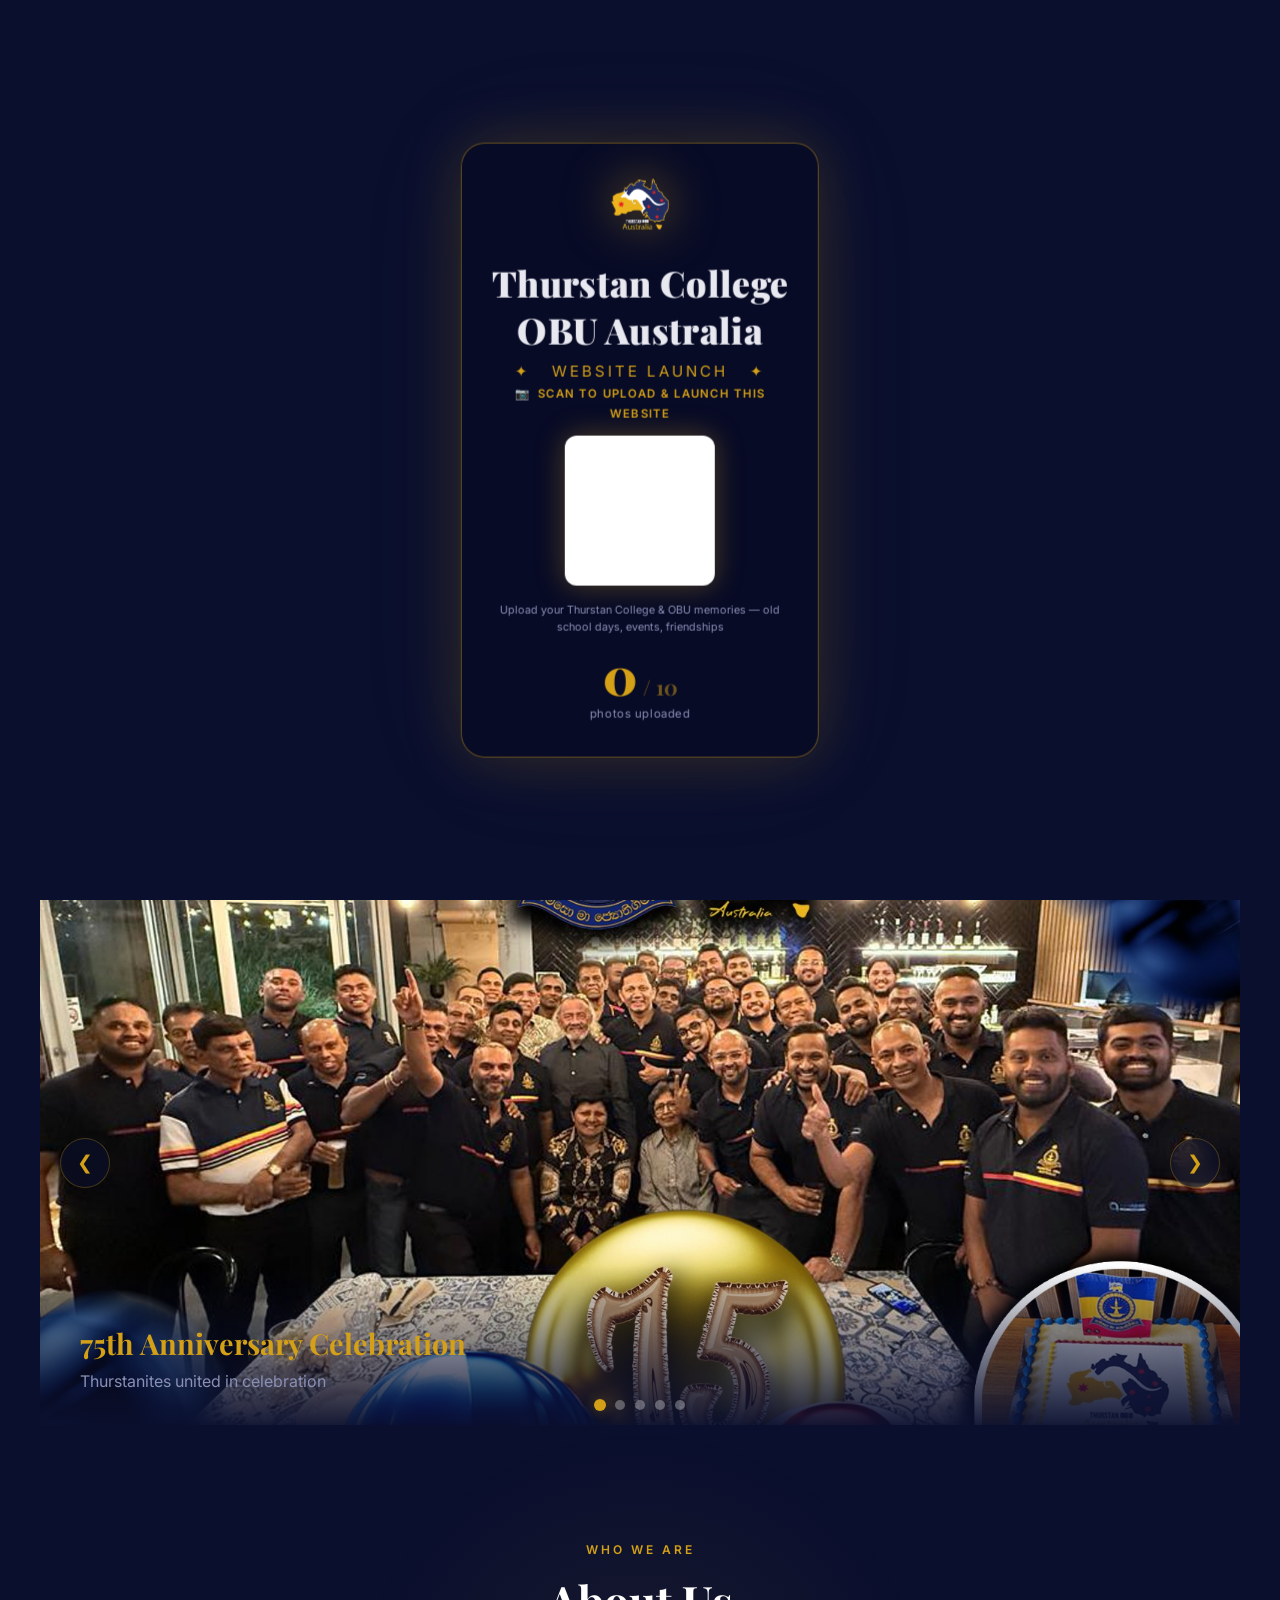
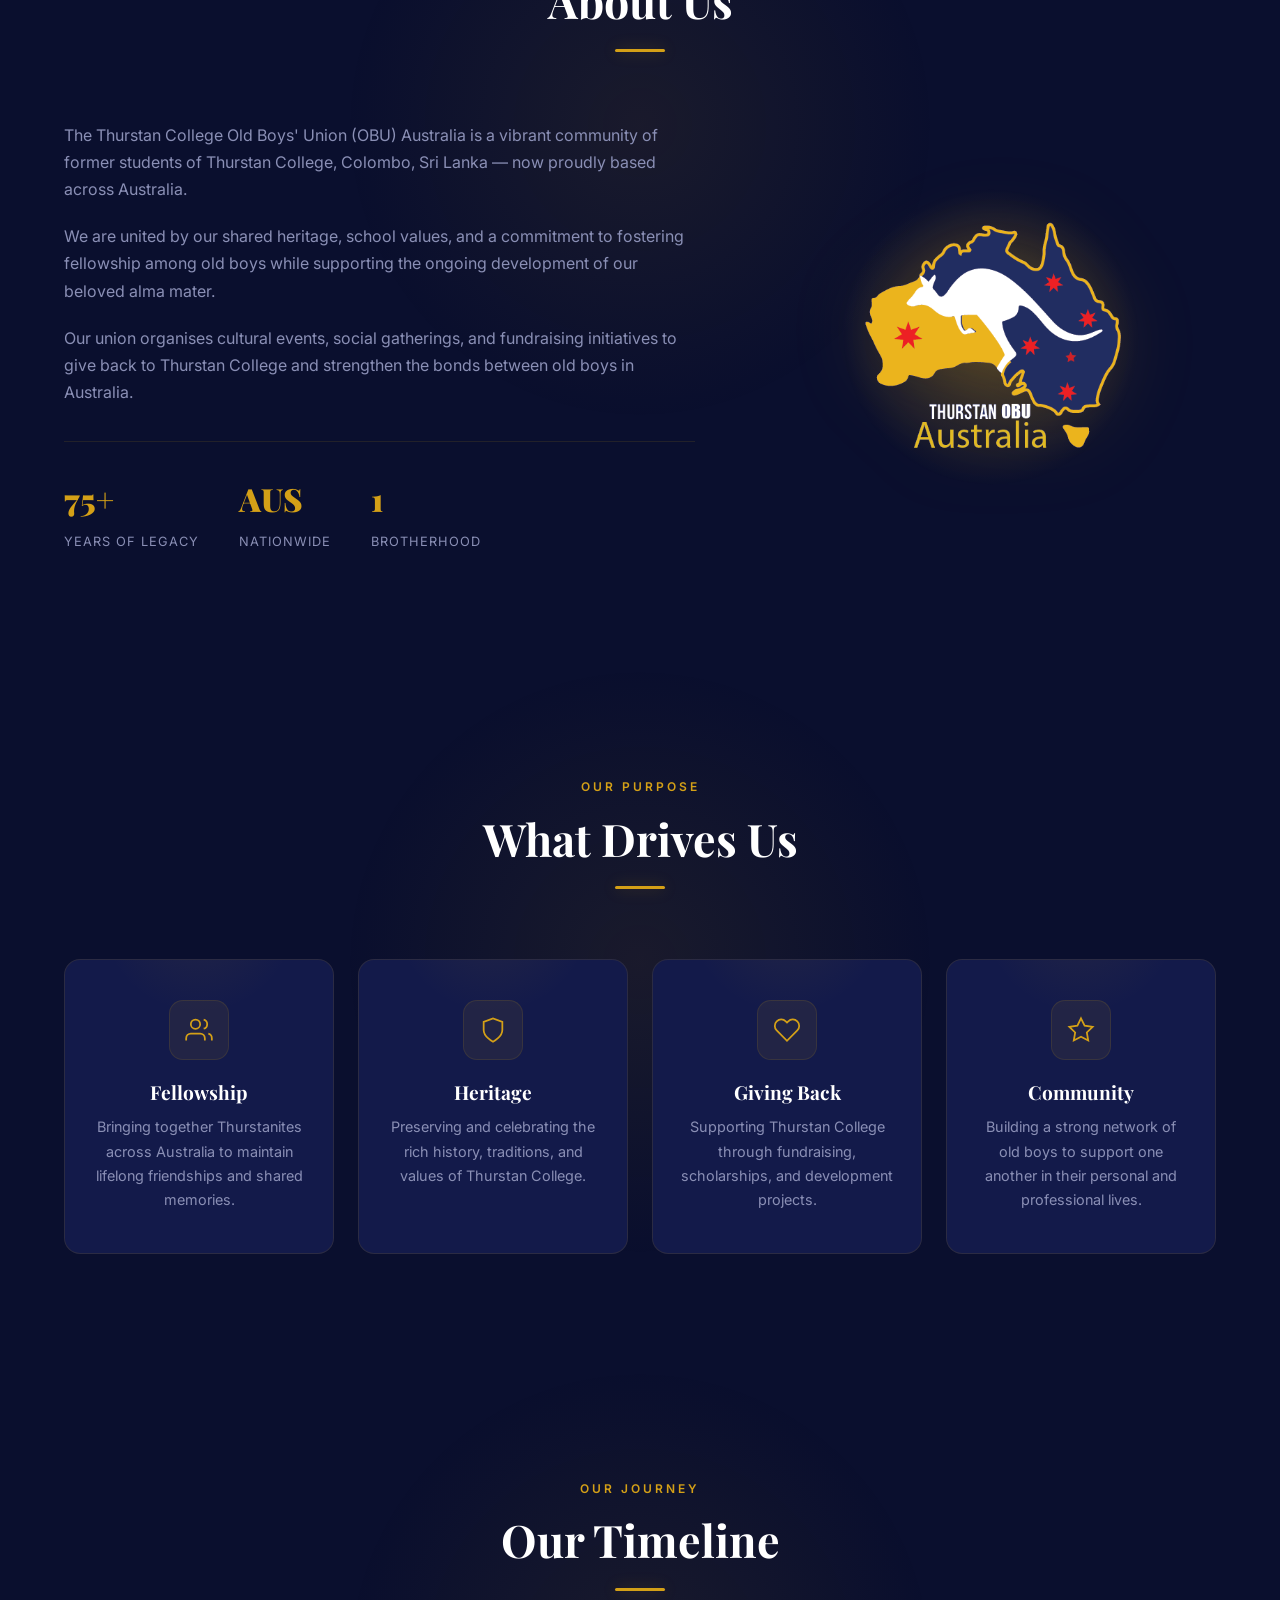
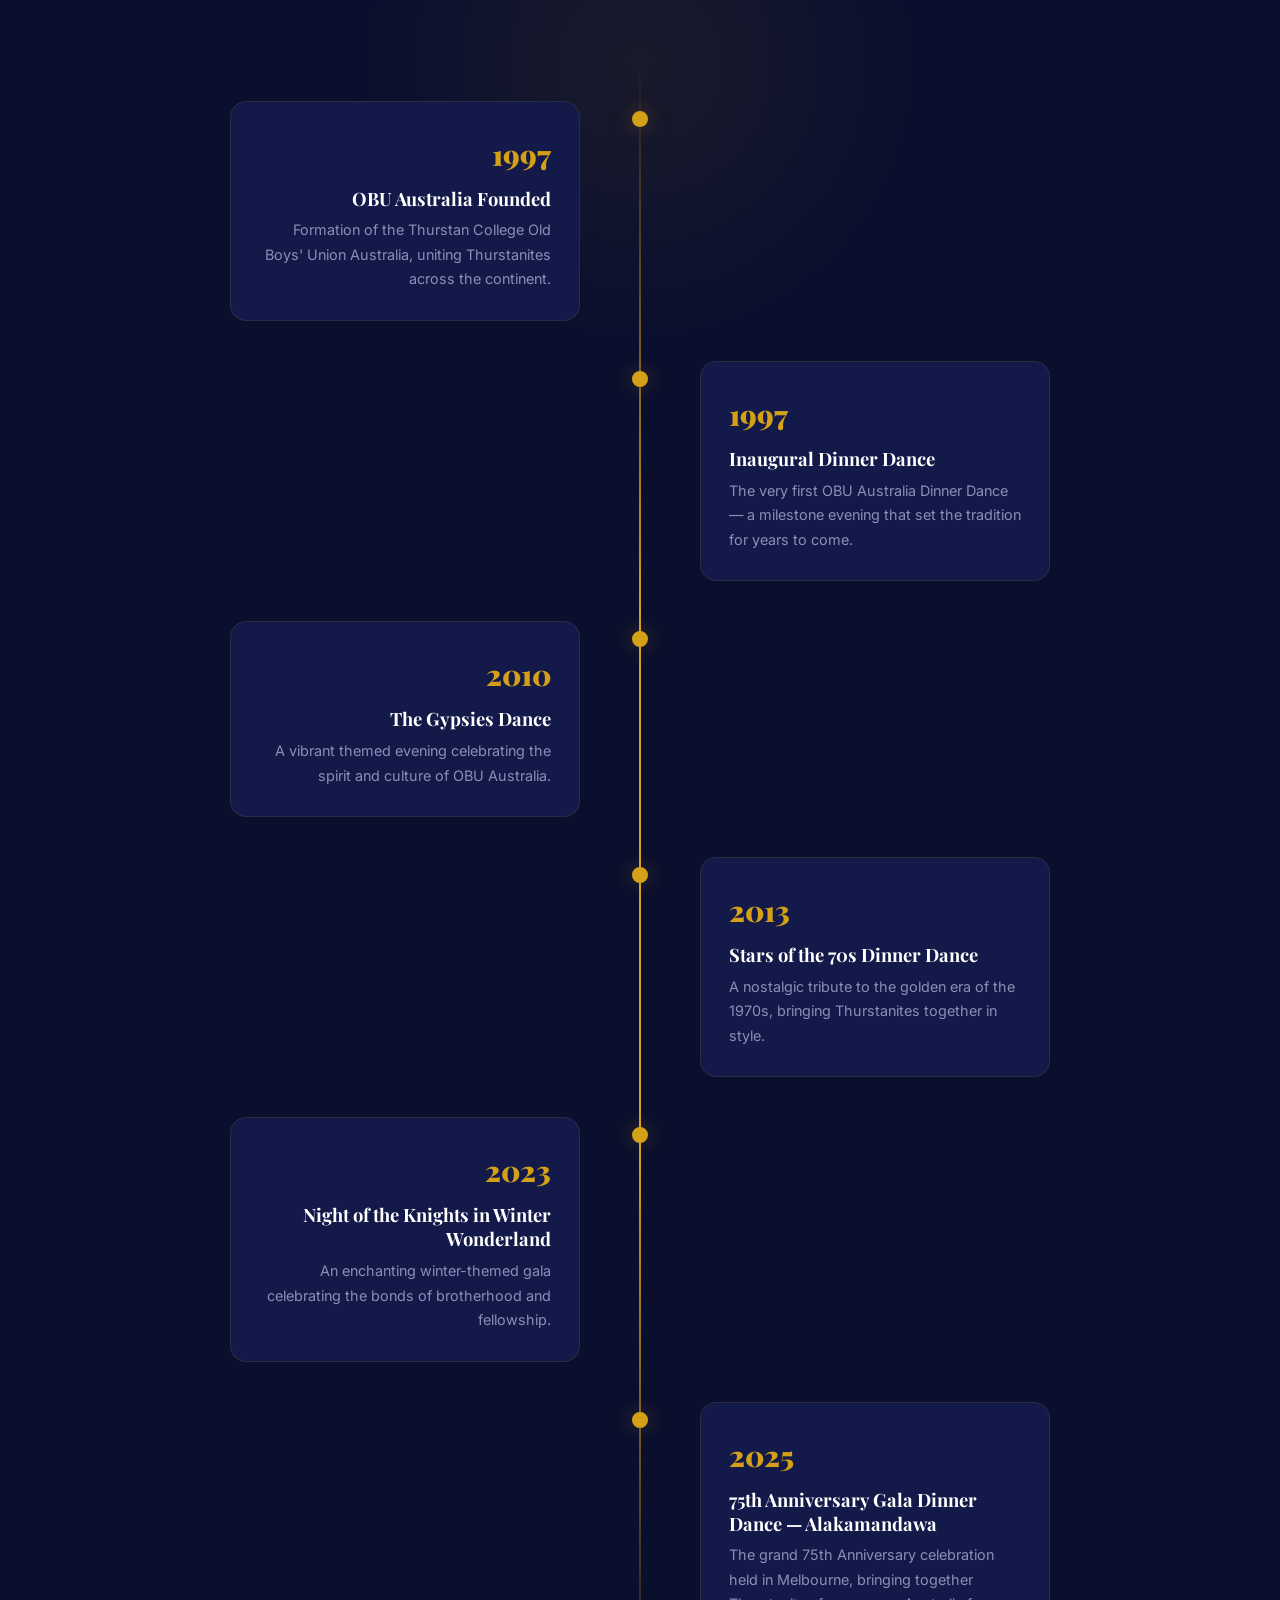
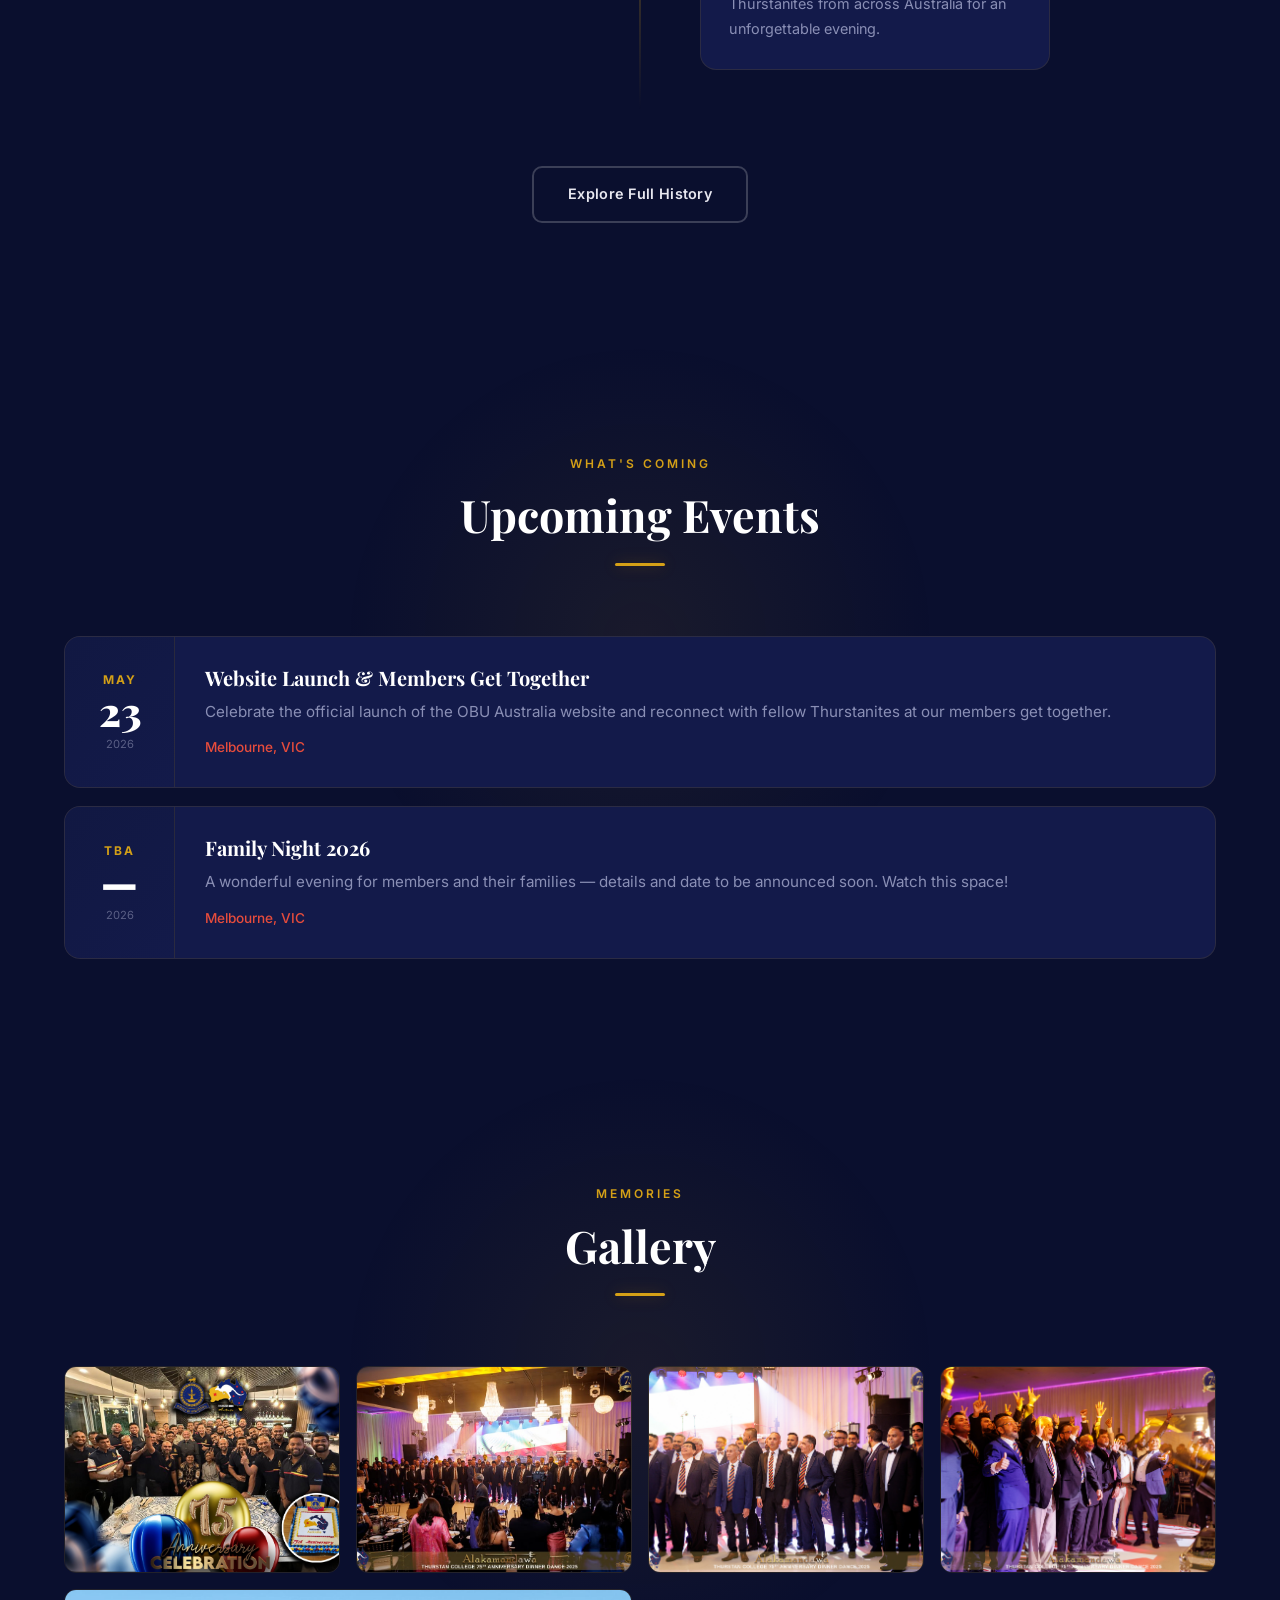
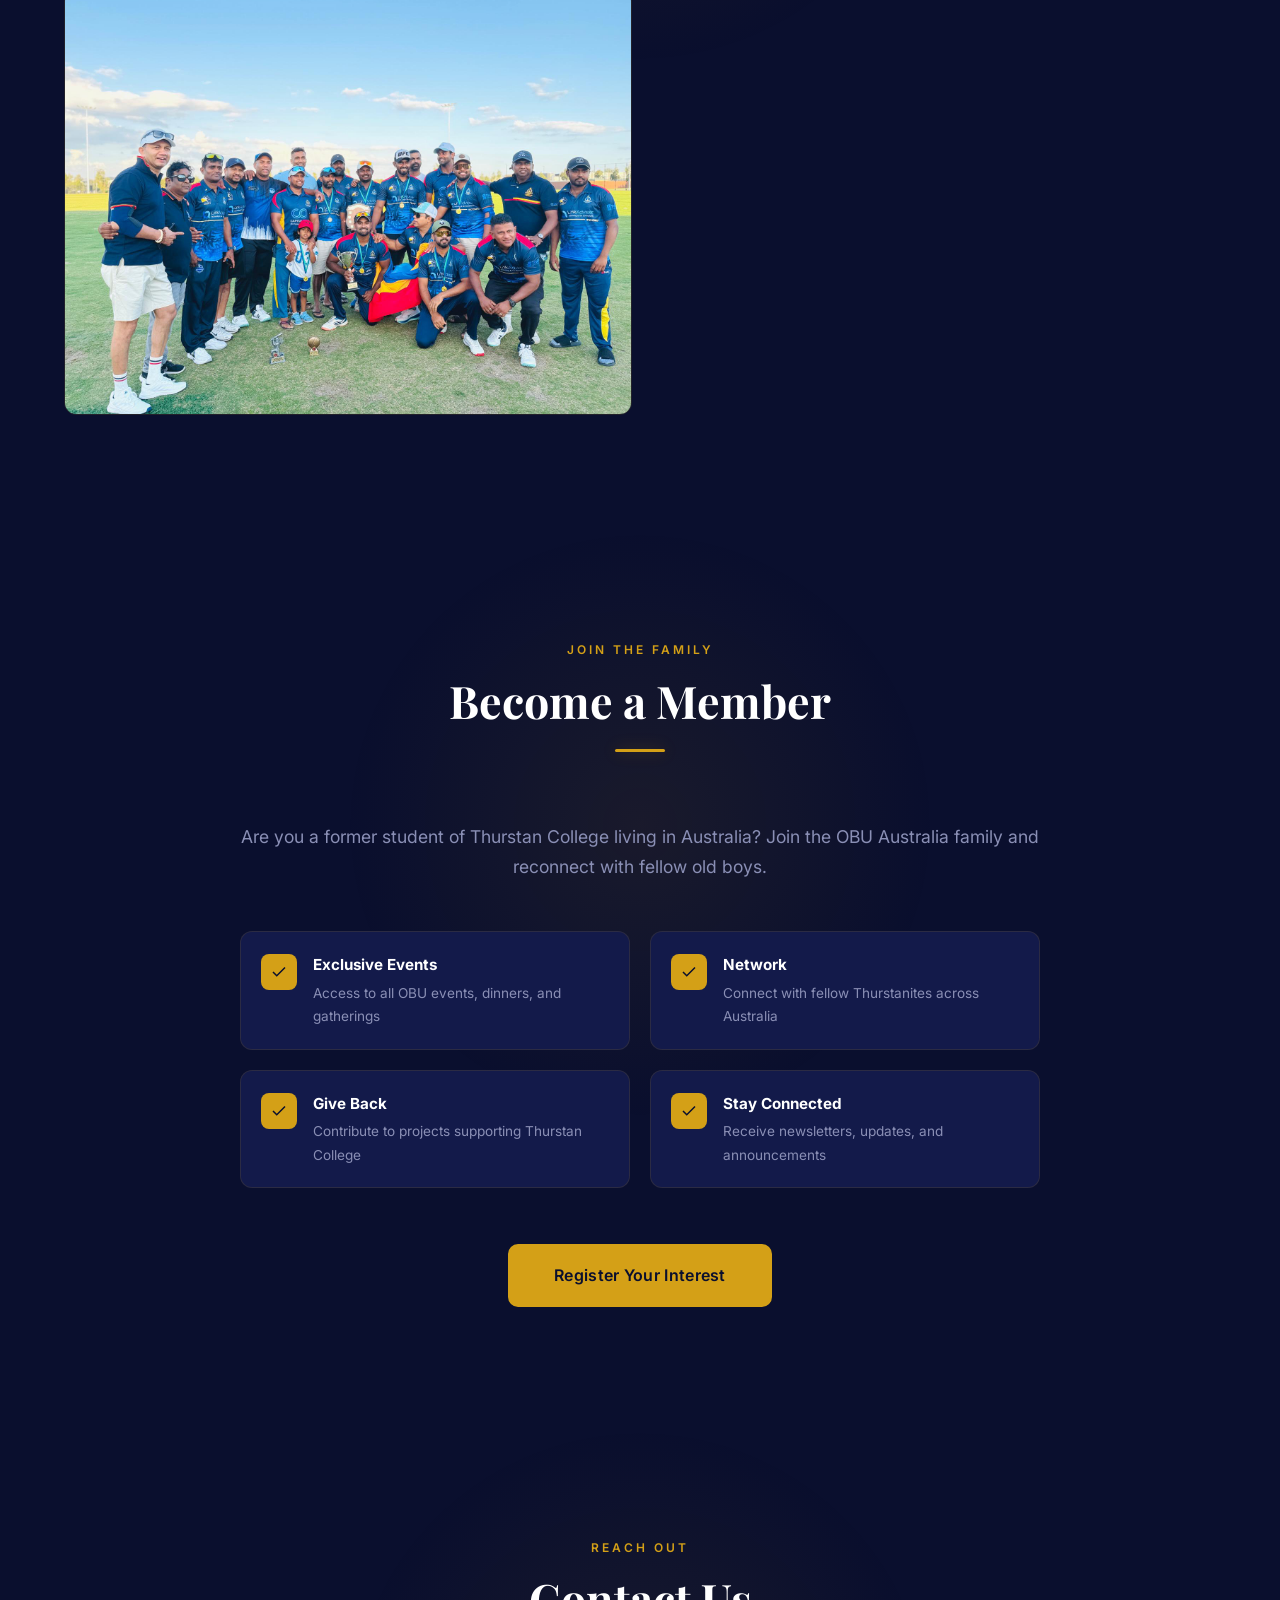
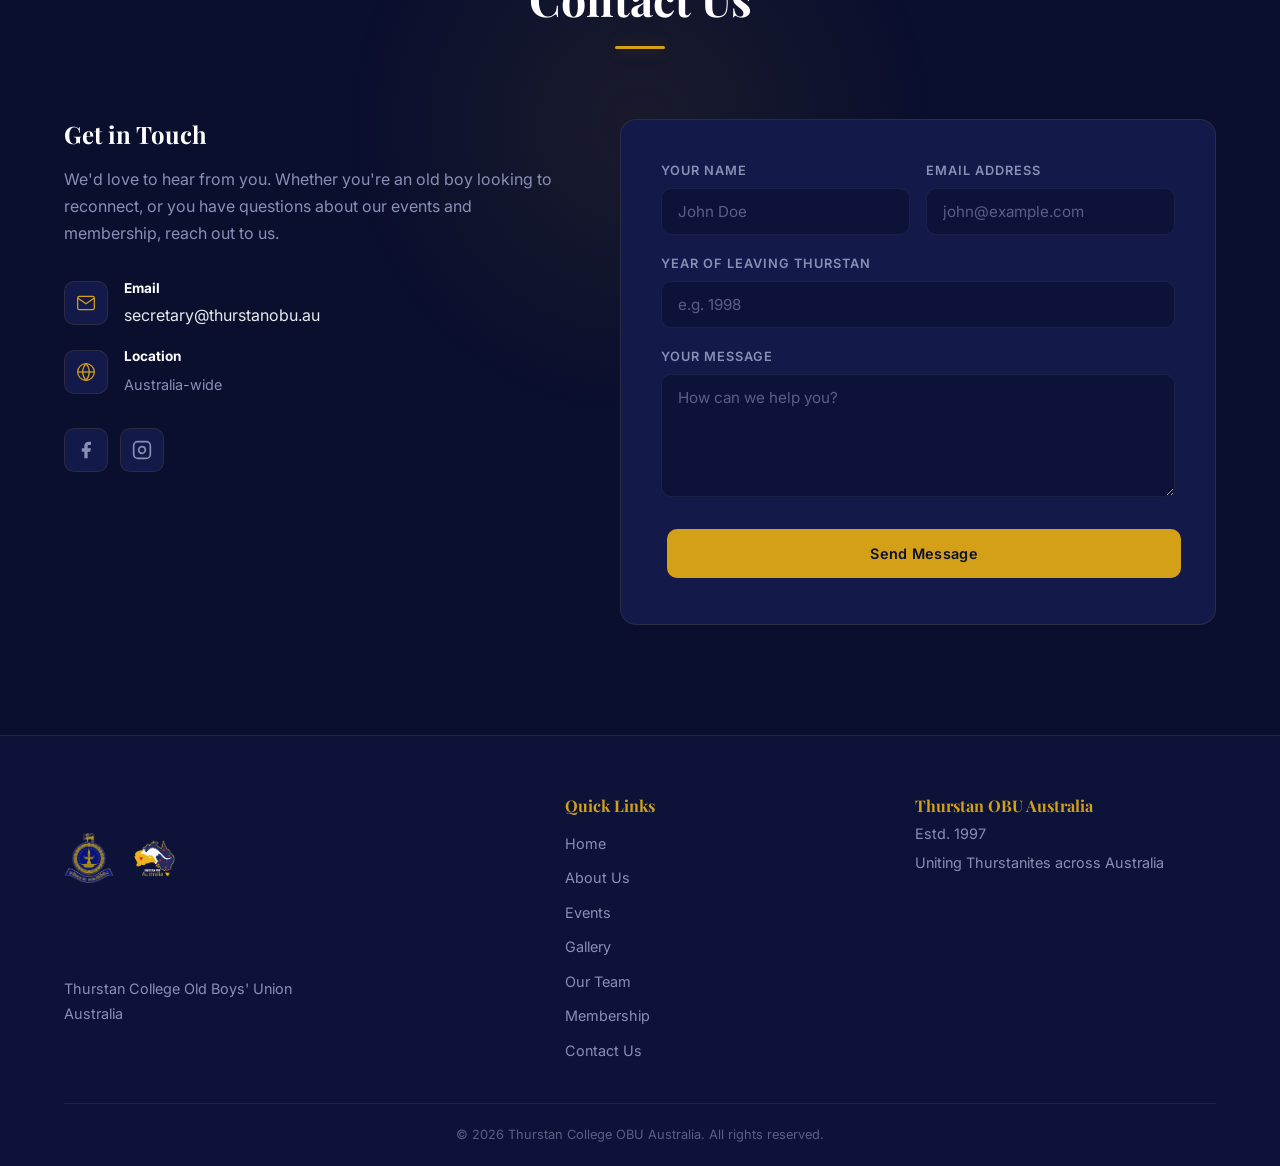
==== index.html @ 8a4e5cf2 "Fix photos overlapping centre panel - Animation now oscillates between two positions both away from " ====
<!DOCTYPE html>
<html lang="en">
<head>
  <meta charset="UTF-8">
  <meta name="viewport" content="width=device-width, initial-scale=1.0">
  <title>Thurstan College OBU Australia</title>
  <link rel="icon" type="image/png" href="logo obu.png">
  <link href="https://fonts.googleapis.com/css2?family=Playfair+Display:wght@400;700;900&family=Inter:wght@300;400;500;600;700&display=swap" rel="stylesheet">
  <link rel="stylesheet" href="styles.css">
</head>
<body>

<!-- ══════════════════════════════════════════════════════════
     LAUNCH OVERLAY — hidden once 50 photos are uploaded
     ══════════════════════════════════════════════════════════ -->
<div id="launchOverlay">

  <!-- Animated particle background -->
  <canvas id="overlayParticles"></canvas>

  <!-- Photos float freely across the screen -->
  <div id="loFloatContainer"></div>

  <!-- Centre panel — always on top -->
  <div class="lo-center-panel">
    <img src="logo obu.png" alt="OBU Logo" class="lo-logo">
    <h1 class="lo-title">Thurstan College OBU Australia</h1>
    <p class="lo-tagline">✦ &nbsp; Website Launch &nbsp; ✦</p>
    <p class="lo-scan-label">📷 &nbsp;Scan to upload &amp; launch this website</p>
    <div class="lo-qr-wrap" id="loQrBox"></div>
    <p class="lo-scan-instruction">Upload your Thurstan College &amp; OBU memories — old school days, events, friendships</p>
    <div class="lo-big-count">
      <span id="loCount">0</span><span class="lo-denom"> / 10</span>
    </div>
    <p class="lo-count-caption">photos uploaded</p>
    <p class="lo-qr-url" id="loQrUrl"></p>
  </div>

  <!-- ── Countdown layer ── -->
  <div class="lo-countdown" id="loCountdown">
    <div class="lo-countdown-inner" id="loCountdownReady">
      <p class="lo-countdown-ready-title">🎉 All photos uploaded!</p>
      <p class="lo-countdown-ready-sub">Everyone count down together…</p>
    </div>
    <div class="lo-countdown-inner" id="loCountdownTick" style="display:none">
      <p class="lo-countdown-label">Launching in…</p>
      <div class="lo-countdown-num" id="loCountdownNum">10</div>
    </div>
  </div>

  <!-- ── Launch celebration layer ── -->
  <div class="lo-celebration" id="loCelebration">
    <div class="lo-cel-content">
      <div class="lo-cel-emoji">🎉</div>
      <h2 class="lo-cel-title">LAUNCHED!</h2>
      <p class="lo-cel-sub">OBU Australia Website is now live</p>
    </div>
  </div>

</div>

<style>
/* ══════════════════════════════════════════════════
   LAUNCH OVERLAY STYLES
   ══════════════════════════════════════════════════ */
#launchOverlay {
  position: fixed;
  inset: 0;
  z-index: 8000;
  background: #0a0f2e;
  display: flex;
  align-items: center;
  justify-content: center;
  overflow: hidden;
}

#overlayParticles {
  position: absolute;
  inset: 0;
  pointer-events: none;
  z-index: 0;
}

/* Header (inside centre panel) */
.lo-center-panel .lo-header { text-align: center; }

.lo-logo {
  width: 72px;
  height: 72px;
  object-fit: contain;
  margin-bottom: 12px;
  filter: drop-shadow(0 0 24px rgba(212,160,23,0.5));
  animation: loLogoPulse 3s ease-in-out infinite;
}

@keyframes loLogoPulse {
  0%, 100% { filter: drop-shadow(0 0 20px rgba(212,160,23,0.4)); }
  50%       { filter: drop-shadow(0 0 40px rgba(212,160,23,0.75)); }
}

.lo-title {
  font-family: 'Playfair Display', serif;
  font-size: clamp(1.3rem, 2.8vw, 2.4rem);
  font-weight: 900;
  color: #e8e8f0;
  letter-spacing: 0.01em;
}

.lo-tagline {
  font-size: clamp(0.75rem, 1.4vw, 0.95rem);
  color: #d4a017;
  letter-spacing: 0.2em;
  margin-top: 6px;
  text-transform: uppercase;
}

/* ── Floating photos container ── */
#loFloatContainer {
  position: absolute;
  inset: 0;
  overflow: hidden;
  z-index: 1;
}

/* Outer wrapper handles position + drift */
.lo-float-photo {
  position: absolute;
  transform: translate(-50%, -50%);
  animation: floatDrift var(--dur, 9s) ease-in-out var(--fdelay, 0s) infinite alternate;
  z-index: 1;
}

/* Inner wrapper handles the appear pop + holds styling */
.lo-photo-inner {
  width: clamp(110px, 10vw, 180px);
  aspect-ratio: 1;
  border-radius: 10px;
  overflow: hidden;
  border: 2px solid rgba(212,160,23,0.35);
  box-shadow: 0 4px 24px rgba(0,0,0,0.5);
  animation: photoAppear 0.6s cubic-bezier(0.34, 1.56, 0.64, 1) both;
  transition: transform 0.3s, box-shadow 0.3s, border-color 0.3s;
}

.lo-photo-inner img {
  width: 100%; height: 100%;
  object-fit: cover; display: block;
}

@keyframes floatDrift {
  from { transform: translate(-50%, -50%) translate(var(--dx1), var(--dy1)) rotate(calc(var(--rot) * -0.4)); }
  to   { transform: translate(-50%, -50%) translate(var(--dx2), var(--dy2)) rotate(var(--rot)); }
}

@keyframes photoAppear {
  from { transform: scale(0.1) rotate(30deg); opacity: 0; }
  to   { transform: scale(1)   rotate(0deg);  opacity: 1; }
}

/* ── Centre panel ── */
.lo-center-panel {
  position: absolute;
  left: 50%;
  top: 50%;
  transform: translate(-50%, -50%);
  z-index: 3;
  background: rgba(8,12,38,0.88);
  border: 1px solid rgba(212,160,23,0.45);
  border-radius: 24px;
  padding: 24px 24px 20px;
  text-align: center;
  width: clamp(280px, 28vw, 360px);
  box-shadow: 0 0 60px rgba(212,160,23,0.18), 0 0 120px rgba(212,160,23,0.07);
  backdrop-filter: blur(18px);
  -webkit-backdrop-filter: blur(18px);
}

.lo-scan-label {
  font-size: 0.72rem;
  font-weight: 600;
  letter-spacing: 0.1em;
  text-transform: uppercase;
  color: #d4a017;
  margin-bottom: 12px;
}

.lo-scan-instruction {
  font-size: 0.68rem;
  color: #8a8fb5;
  line-height: 1.55;
  margin-bottom: 14px;
  padding: 0 4px;
}

.lo-qr-wrap {
  background: #ffffff;
  border-radius: 12px;
  padding: 8px;
  width: 150px;
  height: 150px;
  margin: 0 auto 16px;
  display: flex;
  align-items: center;
  justify-content: center;
  overflow: hidden;
  box-shadow: 0 0 28px rgba(212,160,23,0.35);
}

.lo-qr-wrap img { width: 100%; height: 100%; }

.lo-big-count {
  font-family: 'Playfair Display', serif;
  font-size: clamp(2.6rem, 4vw, 3.6rem);
  font-weight: 900;
  color: #d4a017;
  line-height: 1;
  margin-bottom: 4px;
  display: block;
}

.lo-big-count.lo-count-bump {
  animation: countBump 0.4s cubic-bezier(0.34, 1.56, 0.64, 1);
}

@keyframes countBump {
  0%, 100% { transform: scale(1);    }
  50%       { transform: scale(1.3); }
}

.lo-denom {
  font-size: 0.42em;
  color: rgba(212,160,23,0.5);
  font-weight: 700;
}

.lo-count-caption {
  font-size: 0.72rem;
  color: #8a8fb5;
  letter-spacing: 0.05em;
  margin-bottom: 12px;
}

.lo-qr-url {
  font-size: 0.58rem;
  color: rgba(212,160,23,0.45);
  font-family: monospace;
  word-break: break-all;
  line-height: 1.5;
}

/* ── Countdown layer ── */
.lo-countdown {
  position: absolute;
  inset: 0;
  background: rgba(10,15,46,0.94);
  display: none;
  flex-direction: column;
  align-items: center;
  justify-content: center;
  z-index: 4;
}

.lo-countdown-inner { text-align: center; }

.lo-countdown-ready-title {
  font-family: 'Playfair Display', serif;
  font-size: clamp(2rem, 5vw, 4rem);
  font-weight: 900;
  color: #e8e8f0;
  margin-bottom: 16px;
  animation: fadeUp 0.6s ease both;
}

.lo-countdown-ready-sub {
  font-size: clamp(1rem, 2.5vw, 1.8rem);
  color: #d4a017;
  letter-spacing: 0.12em;
  text-transform: uppercase;
  font-weight: 600;
  animation: fadeUp 0.6s ease 0.3s both;
}

@keyframes fadeUp {
  from { opacity: 0; transform: translateY(24px); }
  to   { opacity: 1; transform: translateY(0); }
}

.lo-countdown-label {
  font-size: clamp(0.8rem, 1.5vw, 1rem);
  color: #8a8fb5;
  letter-spacing: 0.22em;
  text-transform: uppercase;
  margin-bottom: 12px;
}

.lo-countdown-num {
  font-family: 'Playfair Display', serif;
  font-size: clamp(10rem, 22vw, 20rem);
  font-weight: 900;
  color: #d4a017;
  line-height: 0.9;
  text-shadow: 0 0 80px rgba(212,160,23,0.55), 0 0 160px rgba(212,160,23,0.2);
  animation: cdPop 1.8s ease-out both;
}

@keyframes cdPop {
  0%   { transform: scale(1.5); opacity: 0; }
  25%  { transform: scale(1);   opacity: 1; }
  80%  { transform: scale(1);   opacity: 1; }
  100% { transform: scale(0.75); opacity: 0; }
}

/* ── Celebration layer ── */
.lo-celebration {
  position: absolute;
  inset: 0;
  background: rgba(10,15,46,0.96);
  display: none;
  align-items: center;
  justify-content: center;
  z-index: 5;
}

.lo-cel-content { text-align: center; }

.lo-cel-emoji {
  font-size: clamp(3rem, 8vw, 6rem);
  margin-bottom: 16px;
  animation: emojiPop 0.6s cubic-bezier(0.34, 1.56, 0.64, 1);
}

@keyframes emojiPop {
  from { transform: scale(0) rotate(-20deg); }
  to   { transform: scale(1) rotate(0deg);   }
}

.lo-cel-title {
  font-family: 'Playfair Display', serif;
  font-size: clamp(3.5rem, 10vw, 8rem);
  font-weight: 900;
  color: #d4a017;
  text-shadow: 0 0 80px rgba(212,160,23,0.8), 0 0 160px rgba(212,160,23,0.4);
  line-height: 1;
  animation: titleReveal 0.7s cubic-bezier(0.34, 1.56, 0.64, 1) 0.4s both;
}

@keyframes titleReveal {
  from { transform: scale(0.4); opacity: 0; }
  to   { transform: scale(1);   opacity: 1; }
}

.lo-cel-sub {
  font-size: clamp(0.9rem, 2vw, 1.4rem);
  color: #e8e8f0;
  margin-top: 14px;
  opacity: 0;
  animation: fadeUp 0.5s ease 1.2s both;
}

@keyframes fadeUp {
  from { opacity: 0; transform: translateY(16px); }
  to   { opacity: 1; transform: translateY(0);    }
}

/* ── Overlay exit ── */
#launchOverlay.lo-exit {
  animation: loExit 1.2s ease forwards;
}

@keyframes loExit {
  0%   { opacity: 1; transform: scale(1);    }
  100% { opacity: 0; transform: scale(1.04); pointer-events: none; }
}

/* ── Mobile adjustments for overlay ── */
@media (max-width: 680px) {
  .lo-mosaic { grid-template-columns: repeat(10, 1fr); gap: 3px; }
  .lo-cell   { border-radius: 4px; }
  .lo-qr-row { flex-direction: column; text-align: center; padding: 14px 16px; }
  .lo-qr-url { display: none; }
  .lo-qr-sub { display: none; }
}
</style>

  <!-- Abstract Background Canvas -->
  <canvas id="abstractBg"></canvas>

  <!-- Navigation -->
  <nav class="navbar" id="navbar">
    <div class="container nav-container">
      <a href="index.html" class="nav-brand">
        <img src="logo obu.png" alt="OBU Logo" class="nav-logo">
        <span>Thurstan OBU Australia</span>
      </a>
      <button class="nav-toggle" id="navToggle" aria-label="Toggle navigation">
        <span></span>
        <span></span>
        <span></span>
      </button>
      <ul class="nav-links" id="navLinks">
        <li><a href="#home" class="active">Home</a></li>
        <li><a href="about.html">About Us</a></li>
        <li><a href="#events">Events</a></li>
        <li><a href="#gallery">Gallery</a></li>
        <li><a href="team.html">Our Team</a></li>
        <li><a href="#membership">Membership</a></li>
        <li><a href="#contact" class="nav-cta">Contact Us</a></li>
      </ul>
    </div>
  </nav>

  <!-- Hero Section -->
  <section class="hero" id="home">
    <div class="hero-particles"></div>
    <div class="container hero-content">
      <div class="hero-dual-logos">
        <img src="College logo.png" alt="Thurstan College Crest" class="hero-crest">
        <div class="hero-logo-obu-wrap">
          <img src="logo obu.png" alt="OBU Australia Logo" class="hero-obu-logo">
        </div>
      </div>
      <h1 class="hero-title">
        <span class="title-line">Thurstan College</span>
        <span class="title-accent">Old Boys' Union</span>
        <span class="title-location">Australia</span>
      </h1>
      <div class="hero-badge">Estd. 1997</div>
      <div class="hero-buttons">
        <a href="#about" class="btn btn-gold">Discover Our Story</a>
        <a href="#membership" class="btn btn-outline">Become a Member</a>
      </div>
      <div class="scroll-indicator">
        <span>Scroll</span>
        <div class="scroll-line"></div>
      </div>
    </div>
  </section>

  <!-- Photo Slideshow -->
  <section class="slideshow-section" id="slideshow">
    <div class="slideshow-container">
      <div class="slideshow-track" id="slideshowTrack">
        <div class="slide active">
          <img src="Photos/481702949_571266669293476_2809037559348174960_n (1).jpg" alt="75th Anniversary Celebration">
          <div class="slide-caption">
            <h3>75th Anniversary Celebration</h3>
            <p>Thurstanites united in celebration</p>
          </div>
        </div>
        <div class="slide">
          <img src="Photos/528698222_1215097410629839_6625929381962760445_n.jpg" alt="Alakamandawa Dinner Dance">
          <div class="slide-caption">
            <h3>Alakamandawa 2025</h3>
            <p>75th Anniversary Dinner Dance</p>
          </div>
        </div>
        <div class="slide">
          <img src="Photos/528706621_1215096757296571_1562839516259794192_n.jpg" alt="Dinner Dance Gathering">
          <div class="slide-caption">
            <h3>Brotherhood</h3>
            <p>Old boys standing together with pride</p>
          </div>
        </div>
        <div class="slide">
          <img src="Photos/529680601_1215097630629817_7417960989340600891_n.jpg" alt="Celebration">
          <div class="slide-caption">
            <h3>Spirit of Thurstan</h3>
            <p>The energy and passion that defines us</p>
          </div>
        </div>
        <div class="slide">
          <img src="Photos/652578772_868122439607896_3852658506048428627_n.jpg" alt="Cricket Team">
          <div class="slide-caption">
            <h3>Cricket Encounters</h3>
            <p>Sportsmanship and camaraderie on the field</p>
          </div>
        </div>
      </div>
      <button class="slide-btn slide-prev" id="slidePrev" aria-label="Previous slide">&#10094;</button>
      <button class="slide-btn slide-next" id="slideNext" aria-label="Next slide">&#10095;</button>
      <div class="slide-dots" id="slideDots"></div>
    </div>
  </section>

  <!-- About Section -->
  <section class="section" id="about">
    <div class="container">
      <div class="section-header">
        <span class="section-tag">Who We Are</span>
        <h2>About Us</h2>
        <div class="underline"></div>
      </div>
      <div class="about-grid">
        <div class="about-text">
          <p class="about-lead">The Thurstan College Old Boys' Union (OBU) Australia is a vibrant community of former students of Thurstan College, Colombo, Sri Lanka — now proudly based across Australia.</p>
          <p>We are united by our shared heritage, school values, and a commitment to fostering fellowship among old boys while supporting the ongoing development of our beloved alma mater.</p>
          <p>Our union organises cultural events, social gatherings, and fundraising initiatives to give back to Thurstan College and strengthen the bonds between old boys in Australia.</p>
          <div class="about-stats">
            <div class="stat">
              <span class="stat-number">75+</span>
              <span class="stat-label">Years of Legacy</span>
            </div>
            <div class="stat">
              <span class="stat-number">AUS</span>
              <span class="stat-label">Nationwide</span>
            </div>
            <div class="stat">
              <span class="stat-number">1</span>
              <span class="stat-label">Brotherhood</span>
            </div>
          </div>
        </div>
        <div class="about-image">
          <div class="about-image-frame">
            <img src="logo obu.png" alt="Thurstan OBU Australia Logo">
          </div>
          <div class="about-glow"></div>
        </div>
      </div>
    </div>
  </section>

  <!-- Mission & Values -->
  <section class="section" id="mission">
    <div class="container">
      <div class="section-header">
        <span class="section-tag">Our Purpose</span>
        <h2>What Drives Us</h2>
        <div class="underline"></div>
      </div>
      <div class="cards-grid">
        <div class="card">
          <div class="card-glow"></div>
          <div class="card-icon-wrap">
            <svg viewBox="0 0 24 24" fill="none" stroke="currentColor" stroke-width="1.5"><path d="M17 21v-2a4 4 0 0 0-4-4H5a4 4 0 0 0-4 4v2"/><circle cx="9" cy="7" r="4"/><path d="M23 21v-2a4 4 0 0 0-3-3.87"/><path d="M16 3.13a4 4 0 0 1 0 7.75"/></svg>
          </div>
          <h3>Fellowship</h3>
          <p>Bringing together Thurstanites across Australia to maintain lifelong friendships and shared memories.</p>
        </div>
        <div class="card">
          <div class="card-glow"></div>
          <div class="card-icon-wrap">
            <svg viewBox="0 0 24 24" fill="none" stroke="currentColor" stroke-width="1.5"><path d="M12 22s8-4 8-10V5l-8-3-8 3v7c0 6 8 10 8 10z"/></svg>
          </div>
          <h3>Heritage</h3>
          <p>Preserving and celebrating the rich history, traditions, and values of Thurstan College.</p>
        </div>
        <div class="card">
          <div class="card-glow"></div>
          <div class="card-icon-wrap">
            <svg viewBox="0 0 24 24" fill="none" stroke="currentColor" stroke-width="1.5"><path d="M20.84 4.61a5.5 5.5 0 0 0-7.78 0L12 5.67l-1.06-1.06a5.5 5.5 0 0 0-7.78 7.78l1.06 1.06L12 21.23l7.78-7.78 1.06-1.06a5.5 5.5 0 0 0 0-7.78z"/></svg>
          </div>
          <h3>Giving Back</h3>
          <p>Supporting Thurstan College through fundraising, scholarships, and development projects.</p>
        </div>
        <div class="card">
          <div class="card-glow"></div>
          <div class="card-icon-wrap">
            <svg viewBox="0 0 24 24" fill="none" stroke="currentColor" stroke-width="1.5"><polygon points="12 2 15.09 8.26 22 9.27 17 14.14 18.18 21.02 12 17.77 5.82 21.02 7 14.14 2 9.27 8.91 8.26 12 2"/></svg>
          </div>
          <h3>Community</h3>
          <p>Building a strong network of old boys to support one another in their personal and professional lives.</p>
        </div>
      </div>
    </div>
  </section>

  <!-- Timeline Section -->
  <section class="section" id="timeline">
    <div class="container">
      <div class="section-header">
        <span class="section-tag">Our Journey</span>
        <h2>Our Timeline</h2>
        <div class="underline"></div>
      </div>
      <div class="timeline">
        <div class="timeline-line"></div>
        <div class="timeline-item left">
          <div class="timeline-content">
            <div class="timeline-year">1997</div>
            <h3>OBU Australia Founded</h3>
            <p>Formation of the Thurstan College Old Boys' Union Australia, uniting Thurstanites across the continent.</p>
          </div>
        </div>
        <div class="timeline-item right">
          <div class="timeline-content">
            <div class="timeline-year">1997</div>
            <h3>Inaugural Dinner Dance</h3>
            <p>The very first OBU Australia Dinner Dance — a milestone evening that set the tradition for years to come.</p>
          </div>
        </div>
        <div class="timeline-item left">
          <div class="timeline-content">
            <div class="timeline-year">2010</div>
            <h3>The Gypsies Dance</h3>
            <p>A vibrant themed evening celebrating the spirit and culture of OBU Australia.</p>
          </div>
        </div>
        <div class="timeline-item right">
          <div class="timeline-content">
            <div class="timeline-year">2013</div>
            <h3>Stars of the 70s Dinner Dance</h3>
            <p>A nostalgic tribute to the golden era of the 1970s, bringing Thurstanites together in style.</p>
          </div>
        </div>
        <div class="timeline-item left">
          <div class="timeline-content">
            <div class="timeline-year">2023</div>
            <h3>Night of the Knights in Winter Wonderland</h3>
            <p>An enchanting winter-themed gala celebrating the bonds of brotherhood and fellowship.</p>
          </div>
        </div>
        <div class="timeline-item right">
          <div class="timeline-content">
            <div class="timeline-year">2025</div>
            <h3>75th Anniversary Gala Dinner Dance — Alakamandawa</h3>
            <p>The grand 75th Anniversary celebration held in Melbourne, bringing together Thurstanites from across Australia for an unforgettable evening.</p>
          </div>
        </div>
      </div>
      <div class="timeline-cta">
        <a href="about.html#history-timeline" class="btn btn-outline">Explore Full History</a>
      </div>
    </div>
  </section>

  <!-- Events Section -->
  <section class="section" id="events">
    <div class="container">
      <div class="section-header">
        <span class="section-tag">What's Coming</span>
        <h2>Upcoming Events</h2>
        <div class="underline"></div>
      </div>
      <div class="events-grid">
        <div class="event-card">
          <div class="event-date">
            <span class="event-month">MAY</span>
            <span class="event-day">23</span>
            <span class="event-year">2026</span>
          </div>
          <div class="event-details">
            <h3>Website Launch &amp; Members Get Together</h3>
            <p>Celebrate the official launch of the OBU Australia website and reconnect with fellow Thurstanites at our members get together.</p>
            <div class="event-meta">
              <span class="event-location">Melbourne, VIC</span>
            </div>
          </div>
        </div>
        <div class="event-card">
          <div class="event-date">
            <span class="event-month">TBA</span>
            <span class="event-day">—</span>
            <span class="event-year">2026</span>
          </div>
          <div class="event-details">
            <h3>Family Night 2026</h3>
            <p>A wonderful evening for members and their families — details and date to be announced soon. Watch this space!</p>
            <div class="event-meta">
              <span class="event-location">Melbourne, VIC</span>
            </div>
          </div>
        </div>
      </div>
    </div>
  </section>

  <!-- Gallery Section -->
  <section class="section" id="gallery">
    <div class="container">
      <div class="section-header">
        <span class="section-tag">Memories</span>
        <h2>Gallery</h2>
        <div class="underline"></div>
      </div>
      <div class="gallery-grid">
        <div class="gallery-item" data-caption="75th Anniversary Celebration">
          <img src="Photos/481702949_571266669293476_2809037559348174960_n (1).jpg" alt="75th Anniversary Celebration">
          <div class="gallery-overlay"><span>75th Anniversary</span></div>
        </div>
        <div class="gallery-item" data-caption="Alakamandawa Dinner Dance 2025">
          <img src="Photos/528698222_1215097410629839_6625929381962760445_n.jpg" alt="Alakamandawa 2025">
          <div class="gallery-overlay"><span>Alakamandawa 2025</span></div>
        </div>
        <div class="gallery-item" data-caption="Brotherhood">
          <img src="Photos/528706621_1215096757296571_1562839516259794192_n.jpg" alt="Dinner Dance">
          <div class="gallery-overlay"><span>Brotherhood</span></div>
        </div>
        <div class="gallery-item" data-caption="Spirit of Thurstan">
          <img src="Photos/529680601_1215097630629817_7417960989340600891_n.jpg" alt="Celebration">
          <div class="gallery-overlay"><span>Spirit of Thurstan</span></div>
        </div>
        <div class="gallery-item gallery-item-wide" data-caption="Cricket Encounters">
          <img src="Photos/652578772_868122439607896_3852658506048428627_n.jpg" alt="Cricket Team">
          <div class="gallery-overlay"><span>Cricket Encounters</span></div>
        </div>
      </div>
    </div>
  </section>

  <!-- Lightbox -->
  <div class="lightbox" id="lightbox">
    <button class="lightbox-close" id="lightboxClose">&times;</button>
    <button class="lightbox-prev" id="lightboxPrev">&#10094;</button>
    <button class="lightbox-next" id="lightboxNext">&#10095;</button>
    <img src="" alt="" class="lightbox-img" id="lightboxImg">
    <div class="lightbox-caption" id="lightboxCaption"></div>
  </div>

  <!-- Membership Section -->
  <section class="section" id="membership">
    <div class="container">
      <div class="section-header">
        <span class="section-tag">Join the Family</span>
        <h2>Become a Member</h2>
        <div class="underline"></div>
      </div>
      <div class="membership-content">
        <div class="membership-text">
          <p>Are you a former student of Thurstan College living in Australia? Join the OBU Australia family and reconnect with fellow old boys.</p>
        </div>
        <div class="membership-benefits">
          <div class="benefit">
            <div class="benefit-icon">
              <svg viewBox="0 0 24 24" fill="none" stroke="currentColor" stroke-width="2"><polyline points="20 6 9 17 4 12"/></svg>
            </div>
            <div>
              <strong>Exclusive Events</strong>
              <p>Access to all OBU events, dinners, and gatherings</p>
            </div>
          </div>
          <div class="benefit">
            <div class="benefit-icon">
              <svg viewBox="0 0 24 24" fill="none" stroke="currentColor" stroke-width="2"><polyline points="20 6 9 17 4 12"/></svg>
            </div>
            <div>
              <strong>Network</strong>
              <p>Connect with fellow Thurstanites across Australia</p>
            </div>
          </div>
          <div class="benefit">
            <div class="benefit-icon">
              <svg viewBox="0 0 24 24" fill="none" stroke="currentColor" stroke-width="2"><polyline points="20 6 9 17 4 12"/></svg>
            </div>
            <div>
              <strong>Give Back</strong>
              <p>Contribute to projects supporting Thurstan College</p>
            </div>
          </div>
          <div class="benefit">
            <div class="benefit-icon">
              <svg viewBox="0 0 24 24" fill="none" stroke="currentColor" stroke-width="2"><polyline points="20 6 9 17 4 12"/></svg>
            </div>
            <div>
              <strong>Stay Connected</strong>
              <p>Receive newsletters, updates, and announcements</p>
            </div>
          </div>
        </div>
        <a href="#contact" class="btn btn-gold btn-lg">Register Your Interest</a>
      </div>
    </div>
  </section>

  <!-- Contact Section -->
  <section class="section" id="contact">
    <div class="container">
      <div class="section-header">
        <span class="section-tag">Reach Out</span>
        <h2>Contact Us</h2>
        <div class="underline"></div>
      </div>
      <div class="contact-grid">
        <div class="contact-info">
          <h3>Get in Touch</h3>
          <p>We'd love to hear from you. Whether you're an old boy looking to reconnect, or you have questions about our events and membership, reach out to us.</p>
          <div class="contact-items">
            <div class="contact-item">
              <div class="contact-item-icon">
                <svg viewBox="0 0 24 24" fill="none" stroke="currentColor" stroke-width="1.5"><path d="M4 4h16c1.1 0 2 .9 2 2v12c0 1.1-.9 2-2 2H4c-1.1 0-2-.9-2-2V6c0-1.1.9-2 2-2z"/><polyline points="22,6 12,13 2,6"/></svg>
              </div>
              <div>
                <strong>Email</strong>
                <a href="mailto:secretary@thurstanobu.au">secretary@thurstanobu.au</a>
              </div>
            </div>
            <div class="contact-item">
              <div class="contact-item-icon">
                <svg viewBox="0 0 24 24" fill="none" stroke="currentColor" stroke-width="1.5"><circle cx="12" cy="12" r="10"/><line x1="2" y1="12" x2="22" y2="12"/><path d="M12 2a15.3 15.3 0 0 1 4 10 15.3 15.3 0 0 1-4 10 15.3 15.3 0 0 1-4-10 15.3 15.3 0 0 1 4-10z"/></svg>
              </div>
              <div>
                <strong>Location</strong>
                <span>Australia-wide</span>
              </div>
            </div>
          </div>
          <div class="social-links">
            <a href="https://www.facebook.com/people/Thurstan-College-OBU-Australia/100092304431746/" class="social-link" aria-label="Facebook" target="_blank" rel="noopener">
              <svg viewBox="0 0 24 24" fill="currentColor"><path d="M18 2h-3a5 5 0 0 0-5 5v3H7v4h3v8h4v-8h3l1-4h-4V7a1 1 0 0 1 1-1h3z"/></svg>
            </a>
            <a href="https://www.instagram.com/thurstanobuaustralia/" class="social-link" aria-label="Instagram" target="_blank" rel="noopener">
              <svg viewBox="0 0 24 24" fill="none" stroke="currentColor" stroke-width="2"><rect x="2" y="2" width="20" height="20" rx="5" ry="5"/><path d="M16 11.37A4 4 0 1 1 12.63 8 4 4 0 0 1 16 11.37z"/><line x1="17.5" y1="6.5" x2="17.51" y2="6.5"/></svg>
            </a>
          </div>
        </div>
        <form class="contact-form" action="https://formspree.io/f/xeenvpre" method="POST">
          <input type="hidden" name="_next" value="https://tc-obu-web.vercel.app/?sent=1">
          <input type="hidden" name="_subject" value="New message from OBU Australia website">
          <div class="form-row">
            <div class="form-group">
              <label>Your Name</label>
              <input type="text" name="name" placeholder="John Doe" required>
            </div>
            <div class="form-group">
              <label>Email Address</label>
              <input type="email" name="email" placeholder="john@example.com" required>
            </div>
          </div>
          <div class="form-group">
            <label>Year of Leaving Thurstan</label>
            <input type="text" name="year_leaving" placeholder="e.g. 1998">
          </div>
          <div class="form-group">
            <label>Your Message</label>
            <textarea name="message" placeholder="How can we help you?" rows="5" required></textarea>
          </div>
          <button type="submit" class="btn btn-gold btn-full">Send Message</button>
        </form>
      </div>
    </div>
  </section>

  <!-- Footer -->
  <footer class="footer">
    <div class="container">
      <div class="footer-top">
        <div class="footer-brand">
          <img src="College logo.png" alt="Thurstan College Crest" class="footer-crest">
          <img src="logo obu.png" alt="OBU Logo" class="footer-obu">
          <p>Thurstan College Old Boys' Union<br>Australia</p>
        </div>
        <div class="footer-nav">
          <h4>Quick Links</h4>
          <a href="#home">Home</a>
          <a href="about.html">About Us</a>
          <a href="#events">Events</a>
          <a href="#gallery">Gallery</a>
          <a href="team.html">Our Team</a>
          <a href="#membership">Membership</a>
          <a href="#contact">Contact Us</a>
        </div>
        <div class="footer-info">
          <h4>Thurstan OBU Australia</h4>
          <p>Estd. 1997</p>
          <p>Uniting Thurstanites across Australia</p>
        </div>
      </div>
      <div class="footer-bottom">
        <p>&copy; 2026 Thurstan College OBU Australia. All rights reserved.</p>
      </div>
    </div>
  </footer>

  <script src="script.js"></script>

  <!-- ══════════════════════════════════════════════════
       LAUNCH OVERLAY — Supabase + QR + Animation
       ══════════════════════════════════════════════════ -->
  <script src="https://cdn.jsdelivr.net/npm/@supabase/supabase-js@2"></script>
  <script src="https://cdnjs.cloudflare.com/ajax/libs/qrcodejs/1.0.0/qrcode.min.js"></script>
  <script>

  // ┌──────────────────────────────────────────────────┐
  // │  PASTE YOUR SUPABASE CREDENTIALS HERE            │
  // │  (same values as in upload.html)                 │
  // └──────────────────────────────────────────────────┘
  const SUPABASE_URL      = 'https://ihwbneizqqbqxadwzatn.supabase.co';
  const SUPABASE_ANON_KEY = 'eyJhbGciOiJIUzI1NiIsInR5cCI6IkpXVCJ9.eyJpc3MiOiJzdXBhYmFzZSIsInJlZiI6Imlod2JuZWl6cXFicXhhZHd6YXRuIiwicm9sZSI6ImFub24iLCJpYXQiOjE3Nzg0OTkwODYsImV4cCI6MjA5NDA3NTA4Nn0.QznGjdF9tYsYG1JeRhHuDw4PlN4pxp4onhMKjuqjaUw';
  // ────────────────────────────────────────────────────

  (function () {
    const overlay     = document.getElementById('launchOverlay');
    const countEl     = document.getElementById('loCount');
    const celebration   = document.getElementById('loCelebration');
    const floatContainer = document.getElementById('loFloatContainer');
    const LIMIT       = 10;
    let   launched    = false;
    let   filledCount = 0;

    // Skip if already launched
    if (localStorage.getItem('obu-launched') === 'true') {
      overlay.style.display = 'none';
      return;
    }

    // Skip if credentials not filled in
    if (SUPABASE_URL === 'PASTE_YOUR_SUPABASE_URL_HERE') {
      overlay.style.display = 'none';
      return;
    }

    const { createClient } = supabase;
    const client = createClient(SUPABASE_URL, SUPABASE_ANON_KEY);

    // ── Generate QR code ──────────────────────────
    const uploadUrl = window.location.origin +
      window.location.pathname.replace(/\/[^/]*$/, '/') + 'upload.html';
    document.getElementById('loQrUrl').textContent = uploadUrl;
    try {
      new QRCode(document.getElementById('loQrBox'), {
        text: uploadUrl, width: 140, height: 140,
        colorDark: '#000000', colorLight: '#ffffff',
        correctLevel: QRCode.CorrectLevel.M
      });
    } catch (e) {}

    // ── Background particles ──────────────────────
    initOverlayParticles();

    // ── Add a floating photo ─────────────────────
    function fillCell(url) {
      if (filledCount >= LIMIT) return;

      // Avoid the centre zone (roughly 30–70% x, 25–75% y)
      let x, y;
      do {
        x = 4 + Math.random() * 92;
        y = 4 + Math.random() * 92;
      } while (x > 34 && x < 66 && y > 16 && y < 84);

      // Both drift positions push AWAY from center — photo never returns behind panel
      const side = x < 50 ? -1 : 1;
      const dx1  = side * (8  + Math.random() * 20);
      const dx2  = side * (35 + Math.random() * 50);
      const dy1  = (Math.random() - 0.5) * 40;
      const dy2  = (Math.random() - 0.5) * 55;
      const rot  = (Math.random() - 0.5) * 20;
      const dur  = 7 + Math.random() * 9;

      const outer = document.createElement('div');
      outer.className = 'lo-float-photo';
      outer.style.left = `${x}%`;
      outer.style.top  = `${y}%`;
      outer.style.setProperty('--dx1',   `${dx1}px`);
      outer.style.setProperty('--dx2',   `${dx2}px`);
      outer.style.setProperty('--dy1',   `${dy1}px`);
      outer.style.setProperty('--dy2',   `${dy2}px`);
      outer.style.setProperty('--rot',   `${rot}deg`);
      outer.style.setProperty('--dur',   `${dur}s`);
      outer.style.setProperty('--fdelay',`-${Math.random() * dur}s`);

      const inner = document.createElement('div');
      inner.className = 'lo-photo-inner';

      const img = document.createElement('img');
      img.src = url; img.alt = '';
      inner.appendChild(img);
      outer.appendChild(inner);
      floatContainer.appendChild(outer);

      filledCount++;
      countEl.textContent = filledCount;

      // Bump the count
      const bigCount = document.querySelector('.lo-big-count');
      bigCount.classList.remove('lo-count-bump');
      void bigCount.offsetWidth;
      bigCount.classList.add('lo-count-bump');

      if (filledCount >= LIMIT && !launched) {
        launched = true;
        triggerLaunch();
      }
    }

    // ── Load existing photos then subscribe ───────
    async function start() {
      const { data } = await client
        .from('photos')
        .select('url, created_at')
        .order('created_at', { ascending: true })
        .limit(LIMIT);

      const existing = data || [];

      // Already launched before this visitor arrived — skip silently
      if (existing.length >= LIMIT) {
        overlay.style.display = 'none';
        return;
      }

      existing.forEach(row => fillCell(row.url));

      // Real-time: only NEW inserts after page load trigger the animation
      client
        .channel('overlay-photos')
        .on('postgres_changes', { event: 'INSERT', schema: 'public', table: 'photos' },
          payload => fillCell(payload.new.url)
        )
        .subscribe();
    }

    start();

    // ── Launch sequence ───────────────────────────
    function triggerLaunch() {
      localStorage.setItem('obu-launched', 'true');

      // ── Show "get ready" prompt, then countdown ──
      const countdownEl   = document.getElementById('loCountdown');
      const readyEl       = document.getElementById('loCountdownReady');
      const tickEl        = document.getElementById('loCountdownTick');
      const countdownNum  = document.getElementById('loCountdownNum');
      countdownEl.style.display = 'flex';

      // Show "Everyone count down!" for 3 seconds first
      setTimeout(() => {
        readyEl.style.display = 'none';
        tickEl.style.display  = 'block';

        let n = 10;
        countdownNum.textContent = n;

        const tick = setInterval(() => {
          n--;
          if (n <= 0) {
            clearInterval(tick);
            countdownEl.style.display = 'none';
            doLaunch();
          } else {
            countdownNum.textContent = n;
            countdownNum.style.animation = 'none';
            void countdownNum.offsetWidth;
            countdownNum.style.animation = 'cdPop 1.8s ease-out both';
          }
        }, 1800);
      }, 3000);
    }

    function doLaunch() {
      const inners = overlay.querySelectorAll('.lo-photo-inner');

      // All photos pulse gold simultaneously
      inners.forEach((p, i) => {
        setTimeout(() => {
          p.style.transform   = 'scale(1.15)';
          p.style.boxShadow   = '0 0 22px rgba(212,160,23,0.85), 0 0 44px rgba(212,160,23,0.4)';
          p.style.borderColor = '#f0c040';
          setTimeout(() => {
            p.style.transform   = '';
            p.style.boxShadow   = '';
            p.style.borderColor = '';
          }, 400);
        }, i * 28);
      });

      // Show celebration text + confetti
      setTimeout(() => {
        celebration.style.display = 'flex';
        launchConfetti();
      }, inners.length * 28 + 300);

      // Fade out overlay → reveal website
      setTimeout(() => {
        overlay.classList.add('lo-exit');
        setTimeout(() => { overlay.style.display = 'none'; }, 1300);
      }, inners.length * 28 + 5200);
    }

    // ── Confetti ──────────────────────────────────
    function launchConfetti() {
      const canvas = document.createElement('canvas');
      canvas.style.cssText = 'position:fixed;top:0;left:0;width:100%;height:100%;pointer-events:none;z-index:9999;';
      document.body.appendChild(canvas);
      canvas.width = window.innerWidth;
      canvas.height = window.innerHeight;
      const ctx    = canvas.getContext('2d');
      const colors = ['#d4a017','#f0c040','#ffffff','#2a4494','#e8e8f0','#c0392b'];
      const pieces = Array.from({ length: 320 }, () => ({
        x: Math.random() * canvas.width,
        y: Math.random() * -canvas.height * 0.5,
        size: Math.random() * 9 + 3,
        color: colors[Math.floor(Math.random() * colors.length)],
        speedY: Math.random() * 4.5 + 2,
        speedX: (Math.random() - 0.5) * 3.5,
        rot: Math.random() * 360,
        rotSpd: Math.random() * 8 - 4,
        shape: Math.random() > 0.4 ? 'rect' : 'circle'
      }));
      (function animate() {
        ctx.clearRect(0, 0, canvas.width, canvas.height);
        let alive = false;
        pieces.forEach(p => {
          p.y += p.speedY; p.x += p.speedX; p.rot += p.rotSpd;
          if (p.y < canvas.height + 30) alive = true;
          ctx.save();
          ctx.globalAlpha = Math.max(0, 1 - p.y / (canvas.height * 1.1));
          ctx.fillStyle = p.color;
          ctx.translate(p.x, p.y);
          ctx.rotate(p.rot * Math.PI / 180);
          if (p.shape === 'rect') ctx.fillRect(-p.size/2, -p.size/4, p.size, p.size/2);
          else { ctx.beginPath(); ctx.arc(0,0,p.size/2,0,Math.PI*2); ctx.fill(); }
          ctx.restore();
        });
        if (alive) requestAnimationFrame(animate);
        else canvas.remove();
      })();
    }

    // ── Subtle twinkling background particles ─────
    function initOverlayParticles() {
      const canvas = document.getElementById('overlayParticles');
      const ctx    = canvas.getContext('2d');
      canvas.width = window.innerWidth;
      canvas.height = window.innerHeight;
      const stars = Array.from({ length: 80 }, () => ({
        x: Math.random() * canvas.width,
        y: Math.random() * canvas.height,
        r: Math.random() * 1.5 + 0.3,
        a: Math.random(),
        spd: Math.random() * 0.008 + 0.003
      }));
      (function draw() {
        if (overlay.style.display === 'none') return;
        ctx.clearRect(0, 0, canvas.width, canvas.height);
        stars.forEach(s => {
          s.a += s.spd;
          ctx.beginPath();
          ctx.arc(s.x, s.y, s.r, 0, Math.PI * 2);
          ctx.fillStyle = `rgba(212,160,23,${(Math.sin(s.a)+1)/2*0.6})`;
          ctx.fill();
        });
        requestAnimationFrame(draw);
      })();
      window.addEventListener('resize', () => {
        canvas.width = window.innerWidth;
        canvas.height = window.innerHeight;
      });
    }

  })();
  </script>
</body>
</html>
---- styles.css ----
/* ===== Variables ===== */
:root {
  --bg-primary: #0a0f2e;
  --bg-secondary: #0d1338;
  --bg-tertiary: #111842;
  --bg-card: #131a4a;
  --bg-card-hover: #1a2260;
  --gold: #d4a017;
  --gold-light: #f0c040;
  --gold-glow: rgba(212, 160, 23, 0.3);
  --gold-subtle: rgba(212, 160, 23, 0.08);
  --red: #c0392b;
  --red-light: #e74c3c;
  --blue-accent: #2a4494;
  --white: #ffffff;
  --text: #e8e8f0;
  --text-muted: #8a8fb5;
  --text-dim: #5a5f85;
  --border: rgba(212, 160, 23, 0.12);
  --border-light: rgba(255, 255, 255, 0.06);
  --shadow: 0 4px 30px rgba(0, 0, 0, 0.4);
  --shadow-lg: 0 10px 50px rgba(0, 0, 0, 0.5);
  --shadow-gold: 0 0 40px rgba(212, 160, 23, 0.15);
  --transition: all 0.3s ease;
  --transition-slow: all 0.6s ease;
}

/* ===== Reset ===== */
*, *::before, *::after {
  margin: 0;
  padding: 0;
  box-sizing: border-box;
}

html {
  scroll-behavior: smooth;
}

body {
  font-family: 'Inter', sans-serif;
  background: var(--bg-primary);
  color: var(--text);
  line-height: 1.7;
  overflow-x: hidden;
}

h1, h2, h3, h4 {
  font-family: 'Playfair Display', serif;
  line-height: 1.3;
}

img {
  max-width: 100%;
  height: auto;
}

a {
  text-decoration: none;
  color: inherit;
}

.container {
  max-width: 1200px;
  margin: 0 auto;
  padding: 0 24px;
}

/* ===== Abstract Background ===== */
#abstractBg {
  position: fixed;
  top: 0;
  left: 0;
  width: 100%;
  height: 100%;
  z-index: 0;
  pointer-events: none;
}

/* Layered abstract background */
body::before {
  content: '';
  position: fixed;
  inset: 0;
  z-index: 0;
  pointer-events: none;
  background:
    linear-gradient(135deg, transparent 20%, rgba(212, 160, 23, 0.03) 25%, transparent 30%),
    linear-gradient(135deg, transparent 50%, rgba(212, 160, 23, 0.02) 55%, transparent 60%),
    linear-gradient(135deg, transparent 75%, rgba(212, 160, 23, 0.025) 80%, transparent 85%),
    linear-gradient(315deg, transparent 15%, rgba(42, 68, 148, 0.04) 20%, transparent 25%),
    linear-gradient(315deg, transparent 45%, rgba(42, 68, 148, 0.03) 50%, transparent 55%),
    linear-gradient(315deg, transparent 70%, rgba(42, 68, 148, 0.035) 75%, transparent 80%),
    linear-gradient(225deg, transparent 30%, rgba(192, 57, 43, 0.02) 35%, transparent 40%),
    linear-gradient(225deg, transparent 65%, rgba(192, 57, 43, 0.015) 70%, transparent 75%);
}

body::after {
  content: '';
  position: fixed;
  inset: 0;
  z-index: 0;
  pointer-events: none;
  background:
    radial-gradient(ellipse 50% 50% at 10% 20%, rgba(42, 68, 148, 0.12) 0%, transparent 70%),
    radial-gradient(ellipse 40% 40% at 85% 15%, rgba(212, 160, 23, 0.06) 0%, transparent 70%),
    radial-gradient(ellipse 45% 45% at 70% 75%, rgba(42, 68, 148, 0.08) 0%, transparent 70%),
    radial-gradient(ellipse 35% 35% at 20% 80%, rgba(192, 57, 43, 0.04) 0%, transparent 70%),
    radial-gradient(ellipse 50% 50% at 50% 50%, rgba(212, 160, 23, 0.03) 0%, transparent 70%);
}

/* ===== Navbar ===== */
.navbar {
  position: fixed;
  top: 0;
  left: 0;
  right: 0;
  z-index: 1000;
  padding: 18px 0;
  transition: var(--transition);
  background: transparent;
}

.navbar.scrolled {
  background: rgba(10, 15, 46, 0.95);
  backdrop-filter: blur(20px);
  -webkit-backdrop-filter: blur(20px);
  padding: 10px 0;
  border-bottom: 1px solid var(--border);
}

.nav-container {
  display: flex;
  justify-content: space-between;
  align-items: center;
}

.nav-brand {
  display: flex;
  align-items: center;
  gap: 12px;
  color: var(--white);
  font-family: 'Playfair Display', serif;
  font-weight: 700;
  font-size: 1.05rem;
  z-index: 10;
}

.nav-logo {
  width: 42px;
  height: 42px;
  object-fit: contain;
}

.nav-links {
  display: flex;
  list-style: none;
  gap: 4px;
  align-items: center;
}

.nav-links a {
  color: var(--text-muted);
  font-weight: 500;
  font-size: 0.85rem;
  padding: 8px 14px;
  border-radius: 8px;
  transition: var(--transition);
}

.nav-links a:hover,
.nav-links a.active {
  color: var(--white);
  background: rgba(255, 255, 255, 0.05);
}

.nav-cta {
  background: var(--gold) !important;
  color: var(--bg-primary) !important;
  font-weight: 600 !important;
  border-radius: 8px;
}

.nav-cta:hover {
  background: var(--gold-light) !important;
  box-shadow: var(--shadow-gold);
}

.nav-toggle {
  display: none;
  flex-direction: column;
  gap: 5px;
  background: none;
  border: none;
  cursor: pointer;
  padding: 5px;
  z-index: 10;
}

.nav-toggle span {
  width: 24px;
  height: 2px;
  background: var(--gold);
  transition: var(--transition);
  border-radius: 2px;
}

/* ===== Hero ===== */
.hero {
  min-height: 100vh;
  display: flex;
  align-items: center;
  justify-content: center;
  text-align: center;
  position: relative;
  overflow: hidden;
  z-index: 1;
}

.hero::before {
  content: '';
  position: absolute;
  top: 0;
  left: 0;
  right: 0;
  bottom: 0;
  background:
    radial-gradient(ellipse 80% 60% at 50% 40%, rgba(212, 160, 23, 0.06) 0%, transparent 60%),
    radial-gradient(ellipse 60% 50% at 20% 80%, rgba(42, 68, 148, 0.1) 0%, transparent 50%),
    radial-gradient(ellipse 50% 40% at 80% 20%, rgba(192, 57, 43, 0.05) 0%, transparent 50%);
  z-index: 0;
}

.hero::after {
  content: '';
  position: absolute;
  bottom: 0;
  left: 0;
  right: 0;
  height: 200px;
  background: linear-gradient(to top, var(--bg-primary), transparent);
  z-index: 1;
}

.hero-content {
  position: relative;
  z-index: 2;
  padding: 40px 20px;
}

/* Dual logos side by side */
.hero-dual-logos {
  display: flex;
  align-items: center;
  justify-content: center;
  gap: 40px;
  margin-bottom: 35px;
  animation: fadeInUp 1s ease;
}

.hero-crest {
  width: 140px;
  height: auto;
  filter: drop-shadow(0 0 30px rgba(212, 160, 23, 0.2));
}

.hero-logo-obu-wrap {
  display: flex;
  align-items: center;
  justify-content: center;
}

.hero-obu-logo {
  width: 150px;
  height: auto;
  filter: drop-shadow(0 0 30px rgba(212, 160, 23, 0.2));
}

.hero-badge {
  display: inline-block;
  padding: 6px 24px;
  background: rgba(212, 160, 23, 0.1);
  border: 1px solid rgba(212, 160, 23, 0.25);
  border-radius: 50px;
  font-size: 0.85rem;
  font-weight: 600;
  color: var(--gold);
  letter-spacing: 3px;
  text-transform: uppercase;
  margin-bottom: 35px;
  animation: fadeInUp 1s ease 0.6s both;
}

.hero-title {
  margin-bottom: 20px;
}

.title-line {
  display: block;
  font-size: 4rem;
  font-weight: 900;
  color: var(--white);
  letter-spacing: -1px;
  animation: fadeInUp 1s ease 0.2s both;
}

.title-accent {
  display: block;
  font-size: 1.6rem;
  font-weight: 400;
  color: var(--gold);
  margin-top: 5px;
  animation: fadeInUp 1s ease 0.35s both;
}

.title-location {
  display: block;
  font-size: 1.2rem;
  font-weight: 300;
  color: var(--text-muted);
  letter-spacing: 8px;
  text-transform: uppercase;
  margin-top: 10px;
  animation: fadeInUp 1s ease 0.5s both;
}

.hero-buttons {
  animation: fadeInUp 1s ease 0.75s both;
}

.scroll-indicator {
  position: absolute;
  bottom: 50px;
  left: 50%;
  transform: translateX(-50%);
  display: flex;
  flex-direction: column;
  align-items: center;
  gap: 8px;
  color: var(--text-dim);
  font-size: 0.7rem;
  letter-spacing: 3px;
  text-transform: uppercase;
  animation: fadeInUp 1s ease 1.2s both;
  z-index: 3;
}

.scroll-line {
  width: 1px;
  height: 40px;
  background: linear-gradient(to bottom, var(--gold), transparent);
  animation: scrollPulse 2s ease infinite;
}

@keyframes scrollPulse {
  0%, 100% { opacity: 1; transform: scaleY(1); }
  50% { opacity: 0.3; transform: scaleY(0.6); }
}

@keyframes fadeInUp {
  from { opacity: 0; transform: translateY(30px); }
  to { opacity: 1; transform: translateY(0); }
}

/* ===== Buttons ===== */
.btn {
  display: inline-block;
  padding: 14px 34px;
  border-radius: 10px;
  font-weight: 600;
  font-size: 0.9rem;
  cursor: pointer;
  transition: var(--transition);
  border: 2px solid transparent;
  margin: 6px;
  font-family: 'Inter', sans-serif;
  letter-spacing: 0.3px;
}

.btn-gold {
  background: var(--gold);
  color: var(--bg-primary);
  border-color: var(--gold);
}

.btn-gold:hover {
  background: var(--gold-light);
  border-color: var(--gold-light);
  transform: translateY(-2px);
  box-shadow: 0 8px 30px rgba(212, 160, 23, 0.35);
}

.btn-outline {
  background: transparent;
  color: var(--text);
  border-color: rgba(255, 255, 255, 0.2);
}

.btn-outline:hover {
  border-color: var(--gold);
  color: var(--gold);
  transform: translateY(-2px);
}

.btn-lg {
  padding: 16px 44px;
  font-size: 1rem;
}

.btn-full {
  width: 100%;
  text-align: center;
}

/* ===== Slideshow ===== */
.slideshow-section {
  position: relative;
  z-index: 1;
  background: var(--bg-primary);
}

.slideshow-container {
  position: relative;
  width: 100%;
  max-width: 1200px;
  margin: 0 auto;
  overflow: hidden;
  border-radius: 0;
  aspect-ratio: 16/7;
}

.slideshow-track {
  position: relative;
  width: 100%;
  height: 100%;
}

.slide {
  position: absolute;
  inset: 0;
  opacity: 0;
  transition: opacity 1s ease;
}

.slide.active {
  opacity: 1;
}

.slide img {
  width: 100%;
  height: 100%;
  object-fit: cover;
}

.slide-caption {
  position: absolute;
  bottom: 0;
  left: 0;
  right: 0;
  padding: 60px 40px 30px;
  background: linear-gradient(to top, rgba(10, 15, 46, 0.95), rgba(10, 15, 46, 0.5), transparent);
}

.slide-caption h3 {
  font-size: 1.8rem;
  color: var(--gold);
  margin-bottom: 5px;
}

.slide-caption p {
  font-size: 1rem;
  color: var(--text-muted);
}

.slide-btn {
  position: absolute;
  top: 50%;
  transform: translateY(-50%);
  background: rgba(10, 15, 46, 0.6);
  border: 1px solid rgba(212, 160, 23, 0.3);
  color: var(--gold);
  width: 50px;
  height: 50px;
  border-radius: 50%;
  cursor: pointer;
  font-size: 1.2rem;
  transition: var(--transition);
  display: flex;
  align-items: center;
  justify-content: center;
  z-index: 5;
  backdrop-filter: blur(10px);
}

.slide-btn:hover {
  background: var(--gold);
  color: var(--bg-primary);
}

.slide-prev { left: 20px; }
.slide-next { right: 20px; }

.slide-dots {
  position: absolute;
  bottom: 15px;
  left: 50%;
  transform: translateX(-50%);
  display: flex;
  gap: 10px;
  z-index: 5;
}

.slide-dot {
  width: 10px;
  height: 10px;
  border-radius: 50%;
  background: rgba(255, 255, 255, 0.3);
  border: none;
  cursor: pointer;
  transition: var(--transition);
}

.slide-dot.active {
  background: var(--gold);
  box-shadow: 0 0 10px var(--gold-glow);
  transform: scale(1.2);
}

/* ===== Sections ===== */
.section {
  padding: 110px 0;
  position: relative;
  z-index: 1;
}

.section::before {
  content: '';
  position: absolute;
  top: 0;
  left: 50%;
  transform: translateX(-50%);
  width: 600px;
  height: 600px;
  background: radial-gradient(circle, var(--gold-subtle), transparent 70%);
  pointer-events: none;
  z-index: 0;
}

.section-header {
  text-align: center;
  margin-bottom: 70px;
  position: relative;
  z-index: 1;
}

.section-tag {
  display: inline-block;
  font-size: 0.75rem;
  font-weight: 600;
  letter-spacing: 3px;
  text-transform: uppercase;
  color: var(--gold);
  margin-bottom: 12px;
  font-family: 'Inter', sans-serif;
}

.section-header h2 {
  font-size: 2.8rem;
  color: var(--white);
  margin-bottom: 18px;
}

.underline {
  width: 50px;
  height: 3px;
  background: var(--gold);
  margin: 0 auto;
  border-radius: 2px;
  box-shadow: 0 0 15px var(--gold-glow);
}

/* ===== Page Hero (subpages) ===== */
.page-hero {
  padding: 160px 0 80px;
  text-align: center;
  position: relative;
  z-index: 1;
  background: linear-gradient(to bottom, rgba(10, 15, 46, 0.5), var(--bg-primary));
}

.page-hero h1 {
  font-size: 3.2rem;
  color: var(--white);
  margin-bottom: 15px;
}

.page-hero p {
  font-size: 1.1rem;
  color: var(--text-muted);
  max-width: 600px;
  margin: 0 auto;
}

/* ===== About ===== */
.about-grid {
  display: grid;
  grid-template-columns: 1.4fr 1fr;
  gap: 70px;
  align-items: center;
  position: relative;
  z-index: 1;
}

.about-lead {
  font-size: 1.15rem;
  color: var(--text);
  font-weight: 400;
}

.about-text p {
  margin-bottom: 20px;
  color: var(--text-muted);
  font-size: 1rem;
}

.about-stats {
  display: flex;
  gap: 40px;
  margin-top: 35px;
  padding-top: 30px;
  border-top: 1px solid var(--border);
}

.stat {
  display: flex;
  flex-direction: column;
}

.stat-number {
  font-family: 'Playfair Display', serif;
  font-size: 2rem;
  font-weight: 900;
  color: var(--gold);
}

.stat-label {
  font-size: 0.8rem;
  color: var(--text-muted);
  text-transform: uppercase;
  letter-spacing: 1px;
  margin-top: 4px;
}

.about-image {
  position: relative;
  display: flex;
  align-items: center;
  justify-content: center;
}

.about-image-frame {
  position: relative;
  z-index: 1;
}

.about-image-frame img {
  max-width: 320px;
  filter: drop-shadow(0 0 40px rgba(212, 160, 23, 0.15));
}

.about-glow {
  position: absolute;
  width: 300px;
  height: 300px;
  background: radial-gradient(circle, var(--gold-glow), transparent 70%);
  border-radius: 50%;
  z-index: 0;
}

/* ===== Cards ===== */
.cards-grid {
  display: grid;
  grid-template-columns: repeat(4, 1fr);
  gap: 24px;
  position: relative;
  z-index: 1;
}

.card {
  position: relative;
  background: var(--bg-card);
  padding: 40px 28px;
  border-radius: 16px;
  text-align: center;
  border: 1px solid var(--border);
  transition: var(--transition);
  overflow: hidden;
}

.card:hover {
  transform: translateY(-8px);
  border-color: rgba(212, 160, 23, 0.3);
  background: var(--bg-card-hover);
}

.card-glow {
  position: absolute;
  top: -50%;
  left: 50%;
  transform: translateX(-50%);
  width: 200px;
  height: 200px;
  background: radial-gradient(circle, rgba(212, 160, 23, 0.08), transparent 70%);
  pointer-events: none;
  transition: var(--transition-slow);
}

.card:hover .card-glow {
  opacity: 1.5;
}

.card-icon-wrap {
  width: 60px;
  height: 60px;
  margin: 0 auto 20px;
  display: flex;
  align-items: center;
  justify-content: center;
  background: var(--gold-subtle);
  border-radius: 14px;
  border: 1px solid var(--border);
}

.card-icon-wrap svg {
  width: 28px;
  height: 28px;
  color: var(--gold);
}

.card h3 {
  font-size: 1.2rem;
  margin-bottom: 10px;
  color: var(--white);
}

.card p {
  color: var(--text-muted);
  font-size: 0.9rem;
}

/* ===== Timeline ===== */
.timeline {
  position: relative;
  max-width: 900px;
  margin: 0 auto;
  padding: 20px 0;
}

.timeline-line {
  position: absolute;
  left: 50%;
  top: 0;
  bottom: 0;
  width: 2px;
  background: linear-gradient(to bottom, transparent, var(--gold), var(--gold), transparent);
  transform: translateX(-50%);
}

.timeline-item {
  position: relative;
  width: 50%;
  padding: 20px 40px;
  opacity: 0;
  transform: translateY(40px);
  transition: opacity 0.6s ease, transform 0.6s ease;
}

.timeline-item.visible {
  opacity: 1;
  transform: translateY(0);
}

.timeline-item.left {
  left: 0;
  text-align: right;
  padding-right: 60px;
}

.timeline-item.right {
  left: 50%;
  text-align: left;
  padding-left: 60px;
}

/* Dot on timeline */
.timeline-item::before {
  content: '';
  position: absolute;
  top: 30px;
  width: 16px;
  height: 16px;
  background: var(--bg-primary);
  border: 3px solid var(--gold);
  border-radius: 50%;
  z-index: 2;
  box-shadow: 0 0 15px var(--gold-glow);
  transition: var(--transition);
}

.timeline-item.left::before {
  right: -8px;
}

.timeline-item.right::before {
  left: -8px;
}

.timeline-item.visible::before {
  background: var(--gold);
  box-shadow: 0 0 20px var(--gold-glow), 0 0 40px rgba(212, 160, 23, 0.15);
}

.timeline-content {
  background: var(--bg-card);
  padding: 28px;
  border-radius: 16px;
  border: 1px solid var(--border);
  transition: var(--transition);
}

.timeline-content:hover {
  border-color: rgba(212, 160, 23, 0.3);
  box-shadow: var(--shadow-gold);
}

.timeline-year {
  font-family: 'Playfair Display', serif;
  font-size: 1.8rem;
  font-weight: 900;
  color: var(--gold);
  margin-bottom: 8px;
}

.timeline-content h3 {
  font-size: 1.15rem;
  color: var(--white);
  margin-bottom: 8px;
}

.timeline-content p {
  color: var(--text-muted);
  font-size: 0.9rem;
}

.timeline-cta {
  text-align: center;
  margin-top: 50px;
}

/* ===== Events ===== */
.events-grid {
  display: flex;
  flex-direction: column;
  gap: 18px;
  position: relative;
  z-index: 1;
}

.event-card {
  display: flex;
  align-items: stretch;
  background: var(--bg-card);
  border-radius: 16px;
  border: 1px solid var(--border);
  overflow: hidden;
  transition: var(--transition);
}

.event-card:hover {
  border-color: rgba(212, 160, 23, 0.3);
  transform: translateX(6px);
  box-shadow: var(--shadow-gold);
}

.event-date {
  display: flex;
  flex-direction: column;
  align-items: center;
  justify-content: center;
  background: linear-gradient(135deg, var(--bg-tertiary), var(--bg-card));
  padding: 25px 30px;
  min-width: 110px;
  border-right: 1px solid var(--border);
}

.event-month {
  font-size: 0.75rem;
  font-weight: 700;
  color: var(--gold);
  letter-spacing: 2px;
  text-transform: uppercase;
}

.event-day {
  font-size: 2.5rem;
  font-weight: 900;
  font-family: 'Playfair Display', serif;
  color: var(--white);
  line-height: 1;
}

.event-year {
  font-size: 0.7rem;
  color: var(--text-dim);
  margin-top: 4px;
}

.event-details {
  padding: 28px 30px;
  flex: 1;
}

.event-details h3 {
  font-size: 1.25rem;
  margin-bottom: 8px;
  color: var(--white);
}

.event-details p {
  color: var(--text-muted);
  font-size: 0.95rem;
  margin-bottom: 12px;
}

.event-meta {
  display: flex;
  gap: 20px;
}

.event-location {
  font-size: 0.85rem;
  color: var(--red-light);
  font-weight: 500;
}

/* ===== Gallery ===== */
.gallery-grid {
  display: grid;
  grid-template-columns: repeat(4, 1fr);
  gap: 16px;
  position: relative;
  z-index: 1;
}

.gallery-item {
  position: relative;
  border-radius: 12px;
  overflow: hidden;
  cursor: pointer;
  aspect-ratio: 4/3;
  border: 1px solid var(--border);
  transition: var(--transition);
}

.gallery-item-wide {
  grid-column: span 2;
}

.gallery-item:hover {
  border-color: var(--gold);
  transform: scale(1.02);
}

.gallery-item img {
  width: 100%;
  height: 100%;
  object-fit: cover;
  transition: var(--transition-slow);
}

.gallery-item:hover img {
  transform: scale(1.08);
}

.gallery-overlay {
  position: absolute;
  inset: 0;
  background: linear-gradient(to top, rgba(10, 15, 46, 0.9), transparent 60%);
  display: flex;
  align-items: flex-end;
  padding: 20px;
  opacity: 0;
  transition: var(--transition);
}

.gallery-item:hover .gallery-overlay {
  opacity: 1;
}

.gallery-overlay span {
  font-family: 'Playfair Display', serif;
  font-size: 1rem;
  color: var(--gold);
  font-weight: 700;
}

/* ===== Lightbox ===== */
.lightbox {
  position: fixed;
  inset: 0;
  background: rgba(5, 8, 22, 0.95);
  z-index: 10000;
  display: none;
  align-items: center;
  justify-content: center;
  backdrop-filter: blur(10px);
}

.lightbox.active {
  display: flex;
}

.lightbox-img {
  max-width: 90%;
  max-height: 85vh;
  object-fit: contain;
  border-radius: 8px;
}

.lightbox-close {
  position: absolute;
  top: 20px;
  right: 30px;
  font-size: 2.5rem;
  color: var(--white);
  background: none;
  border: none;
  cursor: pointer;
  z-index: 10;
  transition: var(--transition);
}

.lightbox-close:hover {
  color: var(--gold);
}

.lightbox-prev,
.lightbox-next {
  position: absolute;
  top: 50%;
  transform: translateY(-50%);
  font-size: 1.5rem;
  color: var(--gold);
  background: rgba(10, 15, 46, 0.7);
  border: 1px solid rgba(212, 160, 23, 0.3);
  width: 50px;
  height: 50px;
  border-radius: 50%;
  cursor: pointer;
  display: flex;
  align-items: center;
  justify-content: center;
  transition: var(--transition);
}

.lightbox-prev { left: 20px; }
.lightbox-next { right: 20px; }

.lightbox-prev:hover,
.lightbox-next:hover {
  background: var(--gold);
  color: var(--bg-primary);
}

.lightbox-caption {
  position: absolute;
  bottom: 30px;
  left: 50%;
  transform: translateX(-50%);
  color: var(--gold);
  font-family: 'Playfair Display', serif;
  font-size: 1.2rem;
  text-align: center;
}

/* ===== Membership ===== */
.membership-content {
  max-width: 800px;
  margin: 0 auto;
  text-align: center;
  position: relative;
  z-index: 1;
}

.membership-text p {
  font-size: 1.1rem;
  color: var(--text-muted);
  margin-bottom: 50px;
}

.membership-benefits {
  display: grid;
  grid-template-columns: 1fr 1fr;
  gap: 20px;
  text-align: left;
  margin-bottom: 50px;
}

.benefit {
  display: flex;
  align-items: flex-start;
  gap: 16px;
  padding: 20px;
  background: var(--bg-card);
  border-radius: 12px;
  border: 1px solid var(--border);
  transition: var(--transition);
}

.benefit:hover {
  border-color: rgba(212, 160, 23, 0.3);
}

.benefit-icon {
  width: 36px;
  height: 36px;
  display: flex;
  align-items: center;
  justify-content: center;
  background: var(--gold);
  border-radius: 8px;
  flex-shrink: 0;
  margin-top: 2px;
}

.benefit-icon svg {
  width: 18px;
  height: 18px;
  color: var(--bg-primary);
}

.benefit strong {
  display: block;
  color: var(--white);
  margin-bottom: 4px;
  font-size: 0.95rem;
}

.benefit p {
  color: var(--text-muted);
  font-size: 0.85rem;
  margin: 0;
}

/* ===== Contact ===== */
.contact-grid {
  display: grid;
  grid-template-columns: 1fr 1.2fr;
  gap: 60px;
  align-items: start;
  position: relative;
  z-index: 1;
}

.contact-info h3 {
  font-size: 1.5rem;
  margin-bottom: 15px;
  color: var(--white);
}

.contact-info > p {
  color: var(--text-muted);
  margin-bottom: 30px;
}

.contact-items {
  display: flex;
  flex-direction: column;
  gap: 16px;
  margin-bottom: 30px;
}

.contact-item {
  display: flex;
  align-items: center;
  gap: 16px;
}

.contact-item-icon {
  width: 44px;
  height: 44px;
  display: flex;
  align-items: center;
  justify-content: center;
  background: var(--bg-card);
  border-radius: 10px;
  border: 1px solid var(--border);
  flex-shrink: 0;
}

.contact-item-icon svg {
  width: 20px;
  height: 20px;
  color: var(--gold);
}

.contact-item strong {
  display: block;
  color: var(--white);
  font-size: 0.85rem;
  margin-bottom: 2px;
}

.contact-item span {
  color: var(--text-muted);
  font-size: 0.9rem;
}

.social-links {
  display: flex;
  gap: 12px;
}

.social-link {
  width: 44px;
  height: 44px;
  display: flex;
  align-items: center;
  justify-content: center;
  background: var(--bg-card);
  border: 1px solid var(--border);
  border-radius: 10px;
  transition: var(--transition);
}

.social-link svg {
  width: 20px;
  height: 20px;
  color: var(--text-muted);
}

.social-link:hover {
  background: var(--gold);
  border-color: var(--gold);
}

.social-link:hover svg {
  color: var(--bg-primary);
}

.contact-form {
  background: var(--bg-card);
  padding: 40px;
  border-radius: 16px;
  border: 1px solid var(--border);
}

.form-row {
  display: grid;
  grid-template-columns: 1fr 1fr;
  gap: 16px;
}

.form-group {
  margin-bottom: 18px;
}

.form-group label {
  display: block;
  font-size: 0.8rem;
  font-weight: 600;
  color: var(--text-muted);
  margin-bottom: 6px;
  text-transform: uppercase;
  letter-spacing: 1px;
}

.form-group input,
.form-group textarea {
  width: 100%;
  padding: 13px 16px;
  background: var(--bg-secondary);
  border: 1px solid var(--border-light);
  border-radius: 10px;
  color: var(--text);
  font-size: 0.95rem;
  font-family: 'Inter', sans-serif;
  transition: var(--transition);
  outline: none;
}

.form-group input::placeholder,
.form-group textarea::placeholder {
  color: var(--text-dim);
}

.form-group input:focus,
.form-group textarea:focus {
  border-color: var(--gold);
  box-shadow: 0 0 0 3px rgba(212, 160, 23, 0.1);
}

.form-group textarea {
  resize: vertical;
}

/* ===== Team Page ===== */
.team-president {
  display: flex;
  justify-content: center;
  margin-bottom: 50px;
}

.team-grid {
  display: grid;
  gap: 28px;
  margin-bottom: 50px;
  justify-items: center;
}

.team-grid-2 {
  grid-template-columns: repeat(2, 1fr);
  max-width: 700px;
  margin-left: auto;
  margin-right: auto;
  margin-bottom: 50px;
}

.team-grid-4 {
  grid-template-columns: repeat(4, 1fr);
}

.team-card {
  background: var(--bg-card);
  border: 1px solid var(--border);
  border-radius: 20px;
  overflow: hidden;
  text-align: center;
  transition: var(--transition);
  width: 100%;
  max-width: 300px;
}

.team-card:hover {
  transform: translateY(-8px);
  border-color: rgba(212, 160, 23, 0.3);
  box-shadow: var(--shadow-gold);
}

.team-card-featured {
  max-width: 340px;
  border-color: rgba(212, 160, 23, 0.25);
  box-shadow: 0 0 30px rgba(212, 160, 23, 0.08);
}

.team-photo {
  width: 100%;
  aspect-ratio: 3/4;
  overflow: hidden;
  background: var(--bg-tertiary);
}

.team-photo img {
  width: 100%;
  height: 100%;
  object-fit: cover;
  object-position: top center;
  transition: var(--transition-slow);
}

.team-card:hover .team-photo img {
  transform: scale(1.05);
}

.team-info {
  padding: 22px 20px;
}

.team-info h3 {
  font-size: 1.1rem;
  color: var(--white);
  margin-bottom: 6px;
}

.team-role {
  display: inline-block;
  font-size: 0.8rem;
  font-weight: 600;
  color: var(--gold);
  text-transform: uppercase;
  letter-spacing: 2px;
  padding: 4px 14px;
  background: var(--gold-subtle);
  border-radius: 50px;
  border: 1px solid var(--border);
}

/* Sub Committees */
.sub-committees-grid {
  display: grid;
  grid-template-columns: repeat(3, 1fr);
  gap: 28px;
  position: relative;
  z-index: 1;
}

.sub-committee-card {
  background: var(--bg-card);
  border: 1px solid var(--border);
  border-radius: 16px;
  padding: 35px 28px;
  text-align: center;
  transition: var(--transition);
}

.sub-committee-card:hover {
  border-color: rgba(212, 160, 23, 0.3);
  transform: translateY(-5px);
}

.sub-committee-icon {
  width: 55px;
  height: 55px;
  margin: 0 auto 18px;
  display: flex;
  align-items: center;
  justify-content: center;
  background: var(--gold-subtle);
  border-radius: 14px;
  border: 1px solid var(--border);
}

.sub-committee-icon svg {
  width: 26px;
  height: 26px;
  color: var(--gold);
}

.sub-committee-card h3 {
  font-size: 1.15rem;
  color: var(--gold);
  margin-bottom: 18px;
}

.sub-committee-list {
  list-style: none;
  display: flex;
  flex-direction: column;
  gap: 10px;
}

.sub-committee-list li {
  color: var(--text);
  font-size: 0.95rem;
  padding: 8px 0;
  border-bottom: 1px solid var(--border-light);
}

.sub-committee-list li:last-child {
  border-bottom: none;
}

/* ===== History Page Note ===== */
.history-note {
  margin-top: 60px;
  display: flex;
  justify-content: center;
}

.history-note-card {
  display: flex;
  align-items: flex-start;
  gap: 20px;
  background: var(--bg-card);
  border: 1px solid var(--border);
  border-radius: 16px;
  padding: 30px;
  max-width: 700px;
}

.history-note-card svg {
  color: var(--gold);
  flex-shrink: 0;
  margin-top: 2px;
}

.history-note-card p {
  color: var(--text-muted);
  font-size: 0.95rem;
}

.history-note-card a {
  color: var(--gold);
  font-weight: 600;
  border-bottom: 1px solid rgba(212, 160, 23, 0.3);
  transition: var(--transition);
}

.history-note-card a:hover {
  border-color: var(--gold);
}

/* ===== Footer ===== */
.footer {
  position: relative;
  z-index: 1;
  background: var(--bg-secondary);
  border-top: 1px solid var(--border);
  padding: 60px 0 20px;
}

.footer-top {
  display: grid;
  grid-template-columns: 1.5fr 1fr 1fr;
  gap: 50px;
  padding-bottom: 40px;
  border-bottom: 1px solid var(--border);
}

.footer-brand {
  display: flex;
  align-items: center;
  gap: 15px;
  flex-wrap: wrap;
}

.footer-crest {
  width: 50px;
  height: 50px;
  object-fit: contain;
  opacity: 0.8;
}

.footer-obu {
  width: 50px;
  height: 50px;
  object-fit: contain;
}

.footer-brand p {
  font-size: 0.9rem;
  color: var(--text-muted);
  width: 100%;
  margin-top: 5px;
}

.footer-nav {
  display: flex;
  flex-direction: column;
  gap: 10px;
}

.footer-nav h4,
.footer-info h4 {
  font-size: 1rem;
  color: var(--gold);
  margin-bottom: 5px;
}

.footer-nav a {
  font-size: 0.9rem;
  color: var(--text-muted);
  transition: var(--transition);
}

.footer-nav a:hover {
  color: var(--gold);
}

.footer-info p {
  font-size: 0.9rem;
  color: var(--text-muted);
  margin-bottom: 5px;
}

.footer-bottom {
  text-align: center;
  padding-top: 20px;
  font-size: 0.8rem;
  color: var(--text-dim);
}

/* ===== Scroll Reveal ===== */
.reveal {
  opacity: 0;
  transform: translateY(30px);
  transition: opacity 0.7s ease, transform 0.7s ease;
}

.reveal.revealed {
  opacity: 1;
  transform: translateY(0);
}

/* ===== Responsive ===== */
@media (max-width: 1024px) {
  .cards-grid {
    grid-template-columns: repeat(2, 1fr);
  }

  .gallery-grid {
    grid-template-columns: repeat(2, 1fr);
  }

  .gallery-item-wide {
    grid-column: span 2;
  }

  .about-grid {
    grid-template-columns: 1fr;
    gap: 40px;
  }

  .about-image { order: -1; }

  .about-image-frame img {
    max-width: 220px;
  }

  .footer-top {
    grid-template-columns: 1fr 1fr;
  }

  .team-grid-4 {
    grid-template-columns: repeat(2, 1fr);
  }

  .sub-committees-grid {
    grid-template-columns: repeat(2, 1fr);
  }
}

@media (max-width: 768px) {
  .nav-links {
    display: none;
    position: absolute;
    top: 100%;
    left: 0;
    right: 0;
    background: rgba(10, 15, 46, 0.98);
    backdrop-filter: blur(20px);
    flex-direction: column;
    padding: 20px 24px;
    gap: 0;
    border-bottom: 1px solid var(--border);
  }

  .nav-links.active {
    display: flex;
  }

  .nav-links a {
    padding: 14px 0;
    border-bottom: 1px solid var(--border-light);
    border-radius: 0;
  }

  .nav-cta {
    margin-top: 10px;
    text-align: center;
    border-radius: 10px !important;
  }

  .nav-toggle {
    display: flex;
  }

  .hero-dual-logos {
    gap: 25px;
  }

  .hero-crest {
    width: 100px;
  }

  .hero-obu-logo {
    width: 110px;
  }

  .title-line {
    font-size: 2.4rem;
  }

  .title-accent {
    font-size: 1.2rem;
  }

  .section {
    padding: 80px 0;
  }

  .section-header h2 {
    font-size: 2rem;
  }

  .cards-grid {
    grid-template-columns: 1fr;
  }

  .event-card {
    flex-direction: column;
  }

  .event-date {
    flex-direction: row;
    gap: 10px;
    padding: 15px 20px;
    min-width: auto;
    border-right: none;
    border-bottom: 1px solid var(--border);
  }

  .membership-benefits {
    grid-template-columns: 1fr;
  }

  .contact-grid {
    grid-template-columns: 1fr;
  }

  .form-row {
    grid-template-columns: 1fr;
  }

  .gallery-grid {
    grid-template-columns: 1fr 1fr;
  }

  .gallery-item-wide {
    grid-column: span 2;
  }

  .slideshow-container {
    aspect-ratio: 16/9;
  }

  .slide-caption h3 {
    font-size: 1.2rem;
  }

  .about-stats {
    gap: 25px;
  }

  .footer-top {
    grid-template-columns: 1fr;
    gap: 30px;
  }

  .scroll-indicator {
    display: none;
  }

  /* Timeline mobile */
  .timeline-line {
    left: 20px;
  }

  .timeline-item {
    width: 100%;
    padding: 15px 15px 15px 55px;
    text-align: left !important;
  }

  .timeline-item.left,
  .timeline-item.right {
    left: 0;
    padding-left: 55px;
    padding-right: 15px;
  }

  .timeline-item.left::before,
  .timeline-item.right::before {
    left: 13px;
    right: auto;
  }

  .page-hero h1 {
    font-size: 2.4rem;
  }

  .team-grid-2 {
    grid-template-columns: 1fr;
  }

  .team-grid-4 {
    grid-template-columns: 1fr 1fr;
  }

  .team-card {
    max-width: 280px;
  }

  .sub-committees-grid {
    grid-template-columns: 1fr;
  }
}

@media (max-width: 480px) {
  .gallery-grid {
    grid-template-columns: 1fr;
  }

  .gallery-item-wide {
    grid-column: span 1;
  }

  .title-line {
    font-size: 2rem;
  }

  .slideshow-container {
    aspect-ratio: 4/3;
  }

  .hero-dual-logos {
    gap: 18px;
  }

  .hero-crest {
    width: 80px;
  }

  .hero-obu-logo {
    width: 85px;
  }

  .team-grid-4 {
    grid-template-columns: 1fr;
  }

  .team-card {
    max-width: 100%;
  }
}
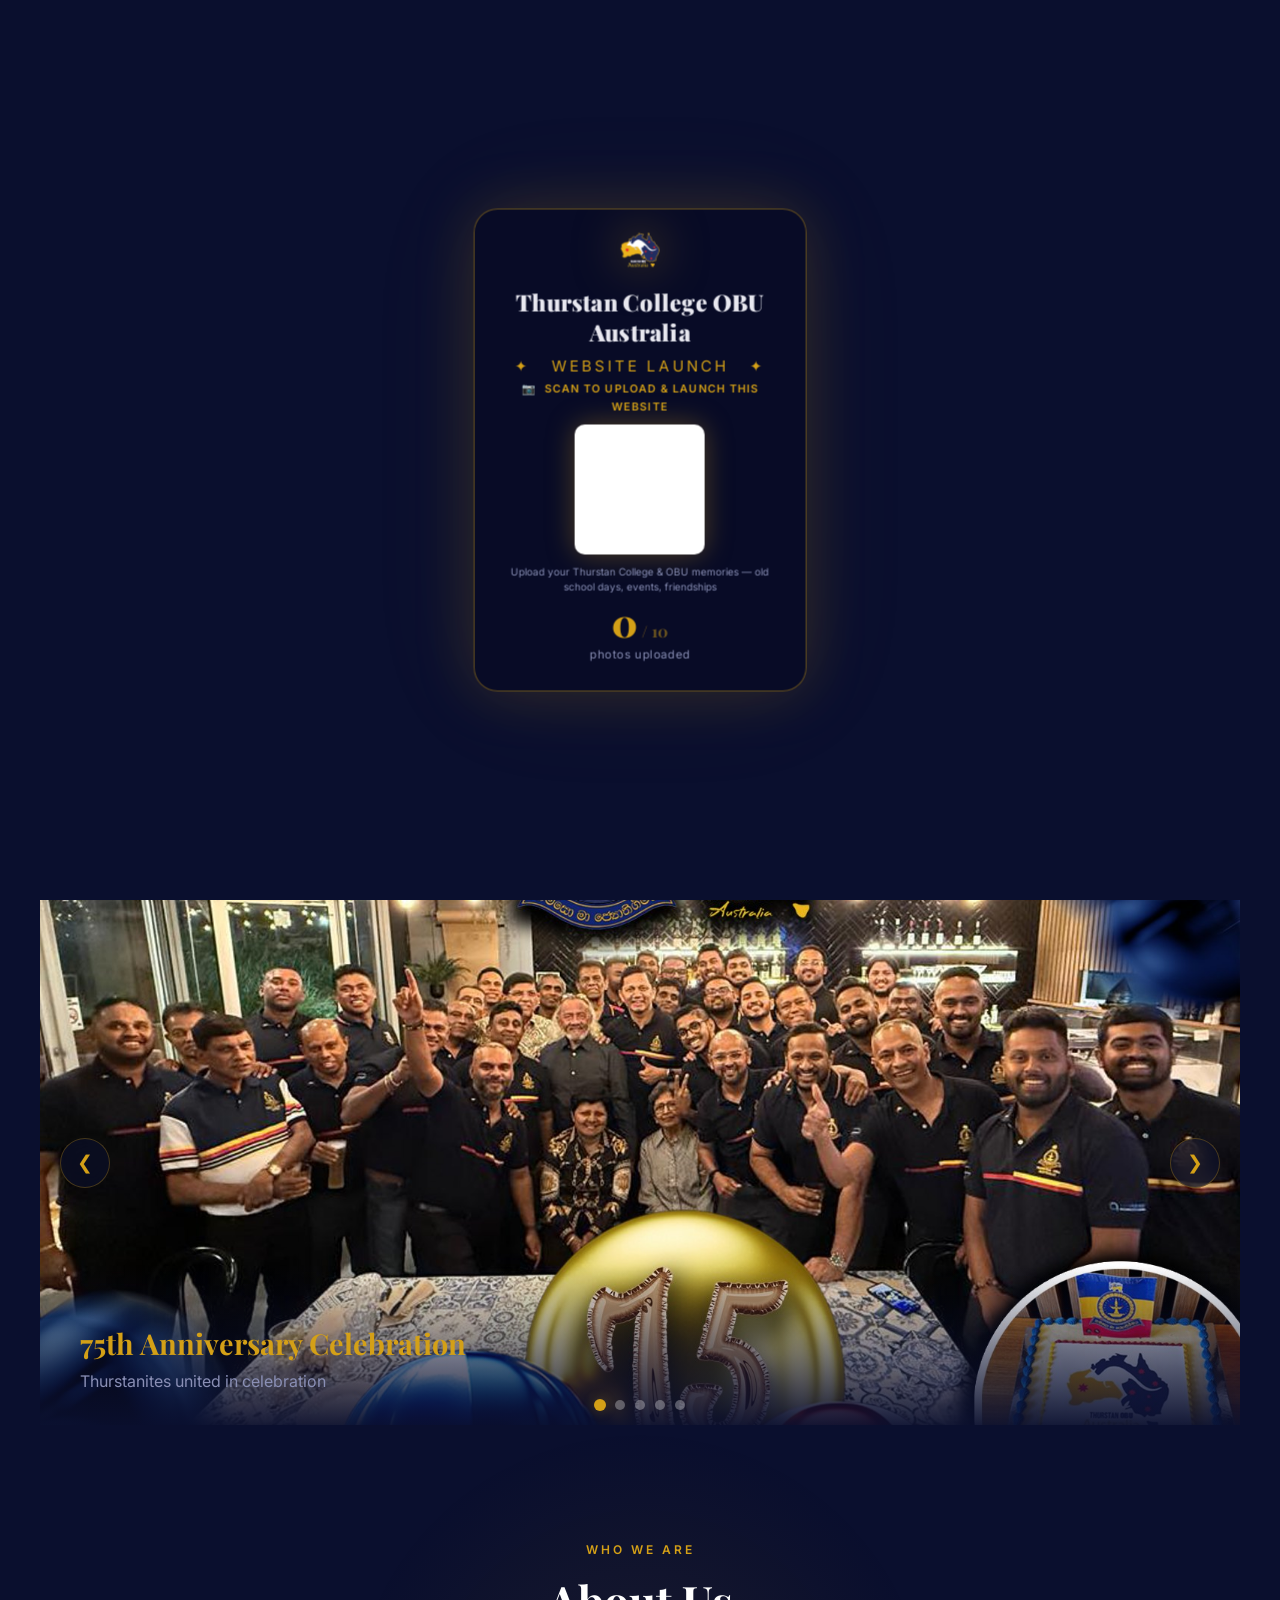
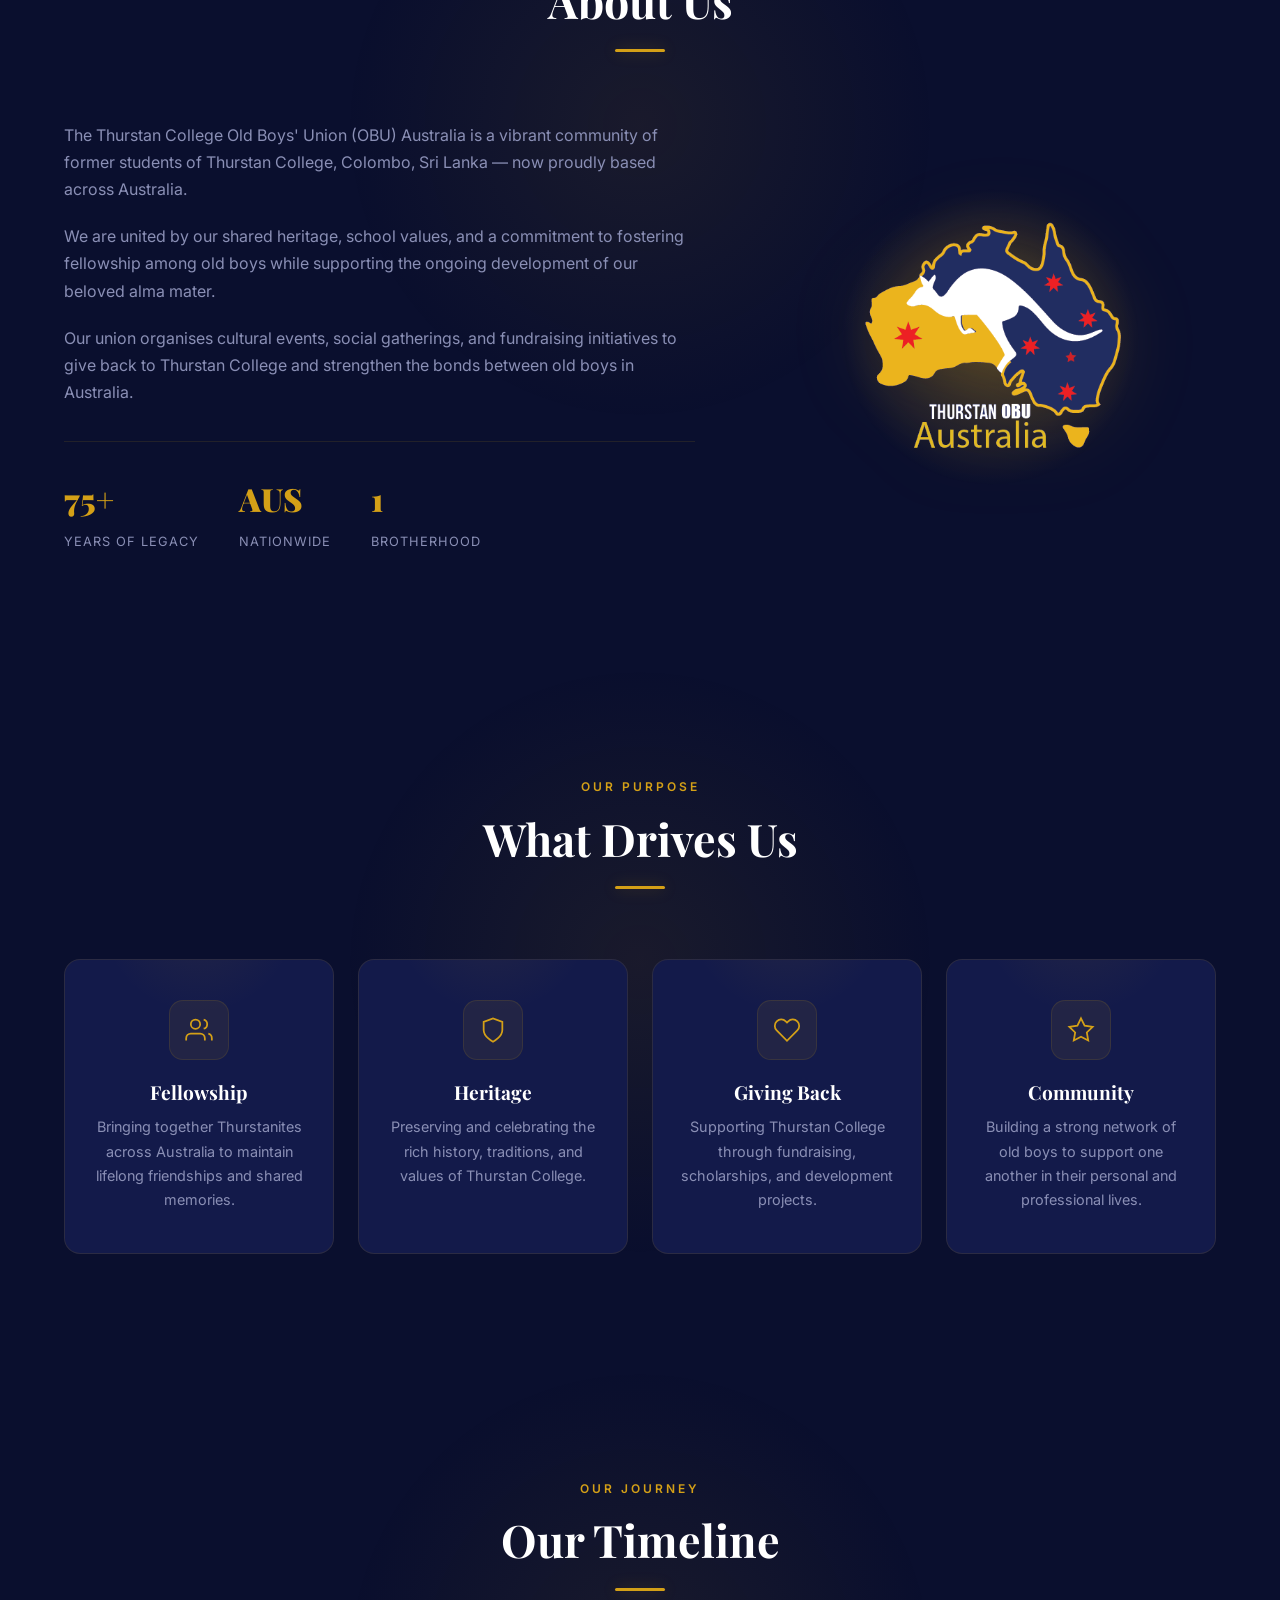
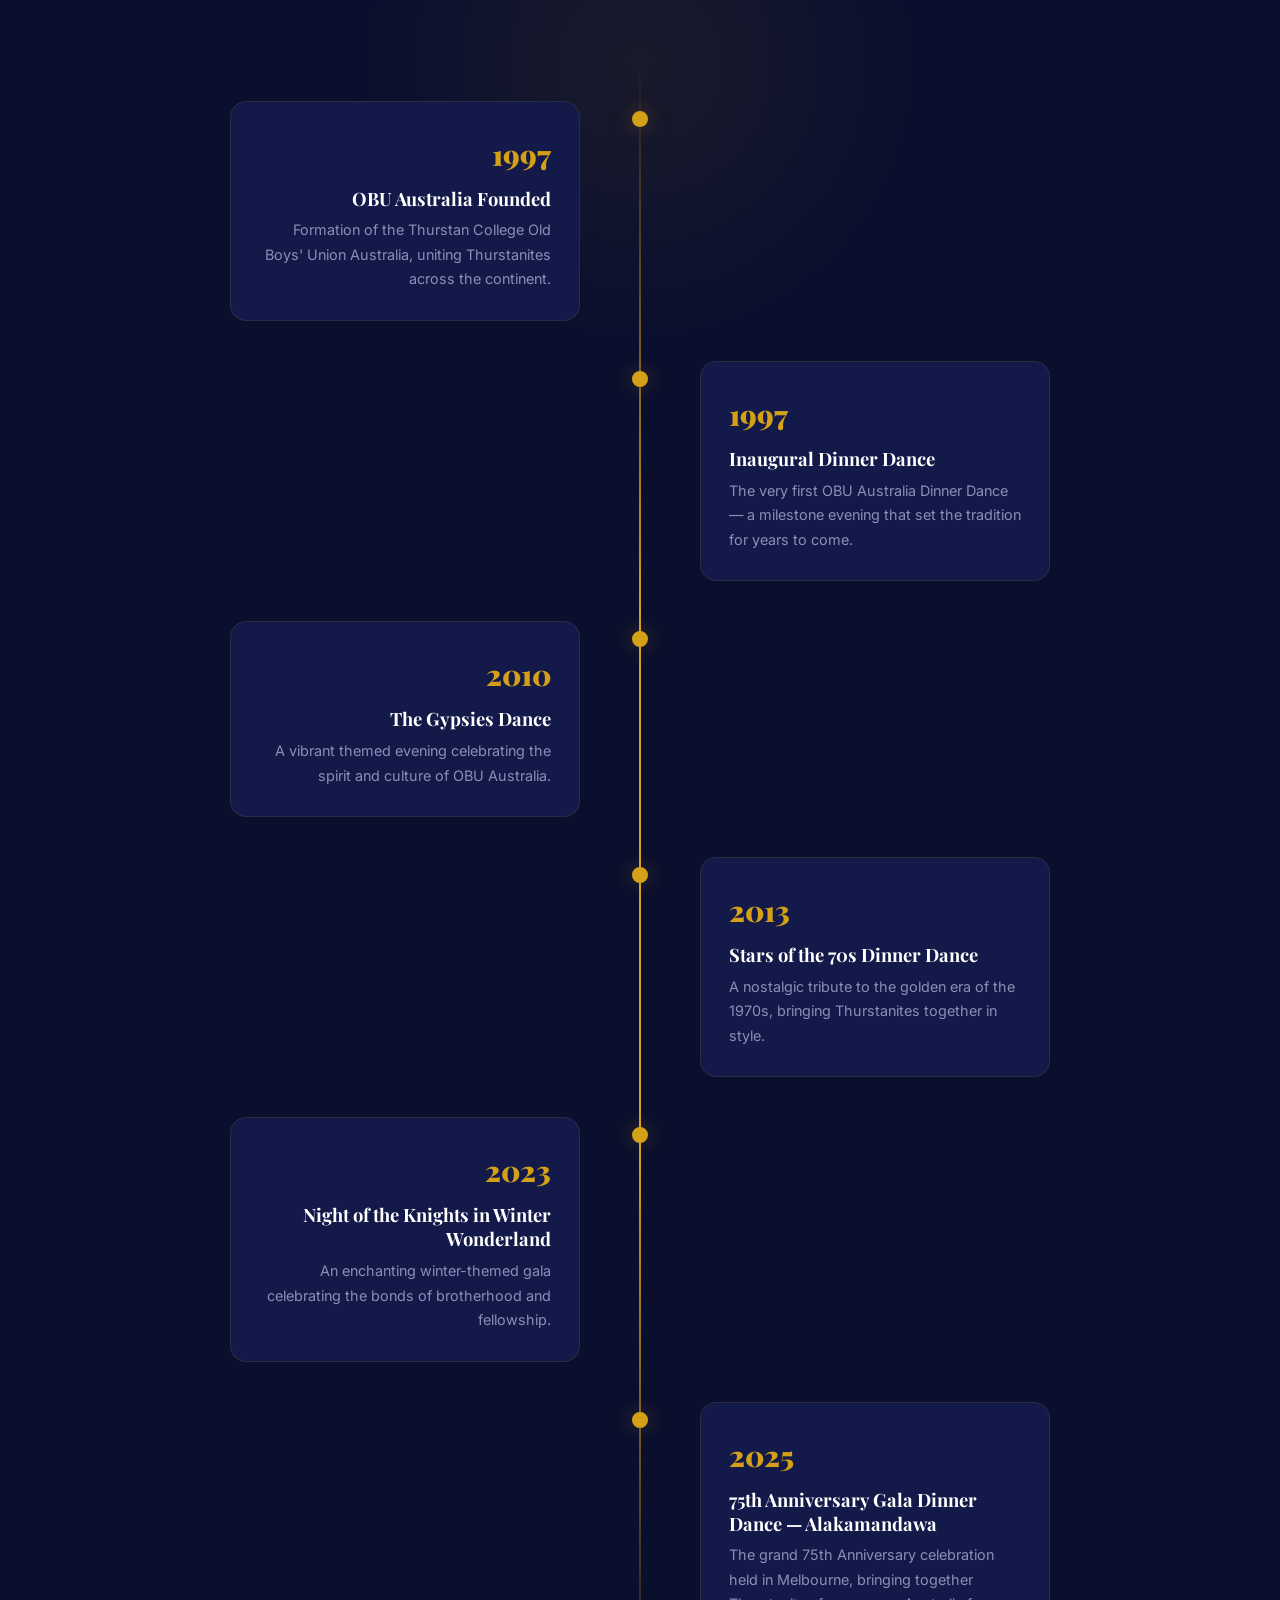
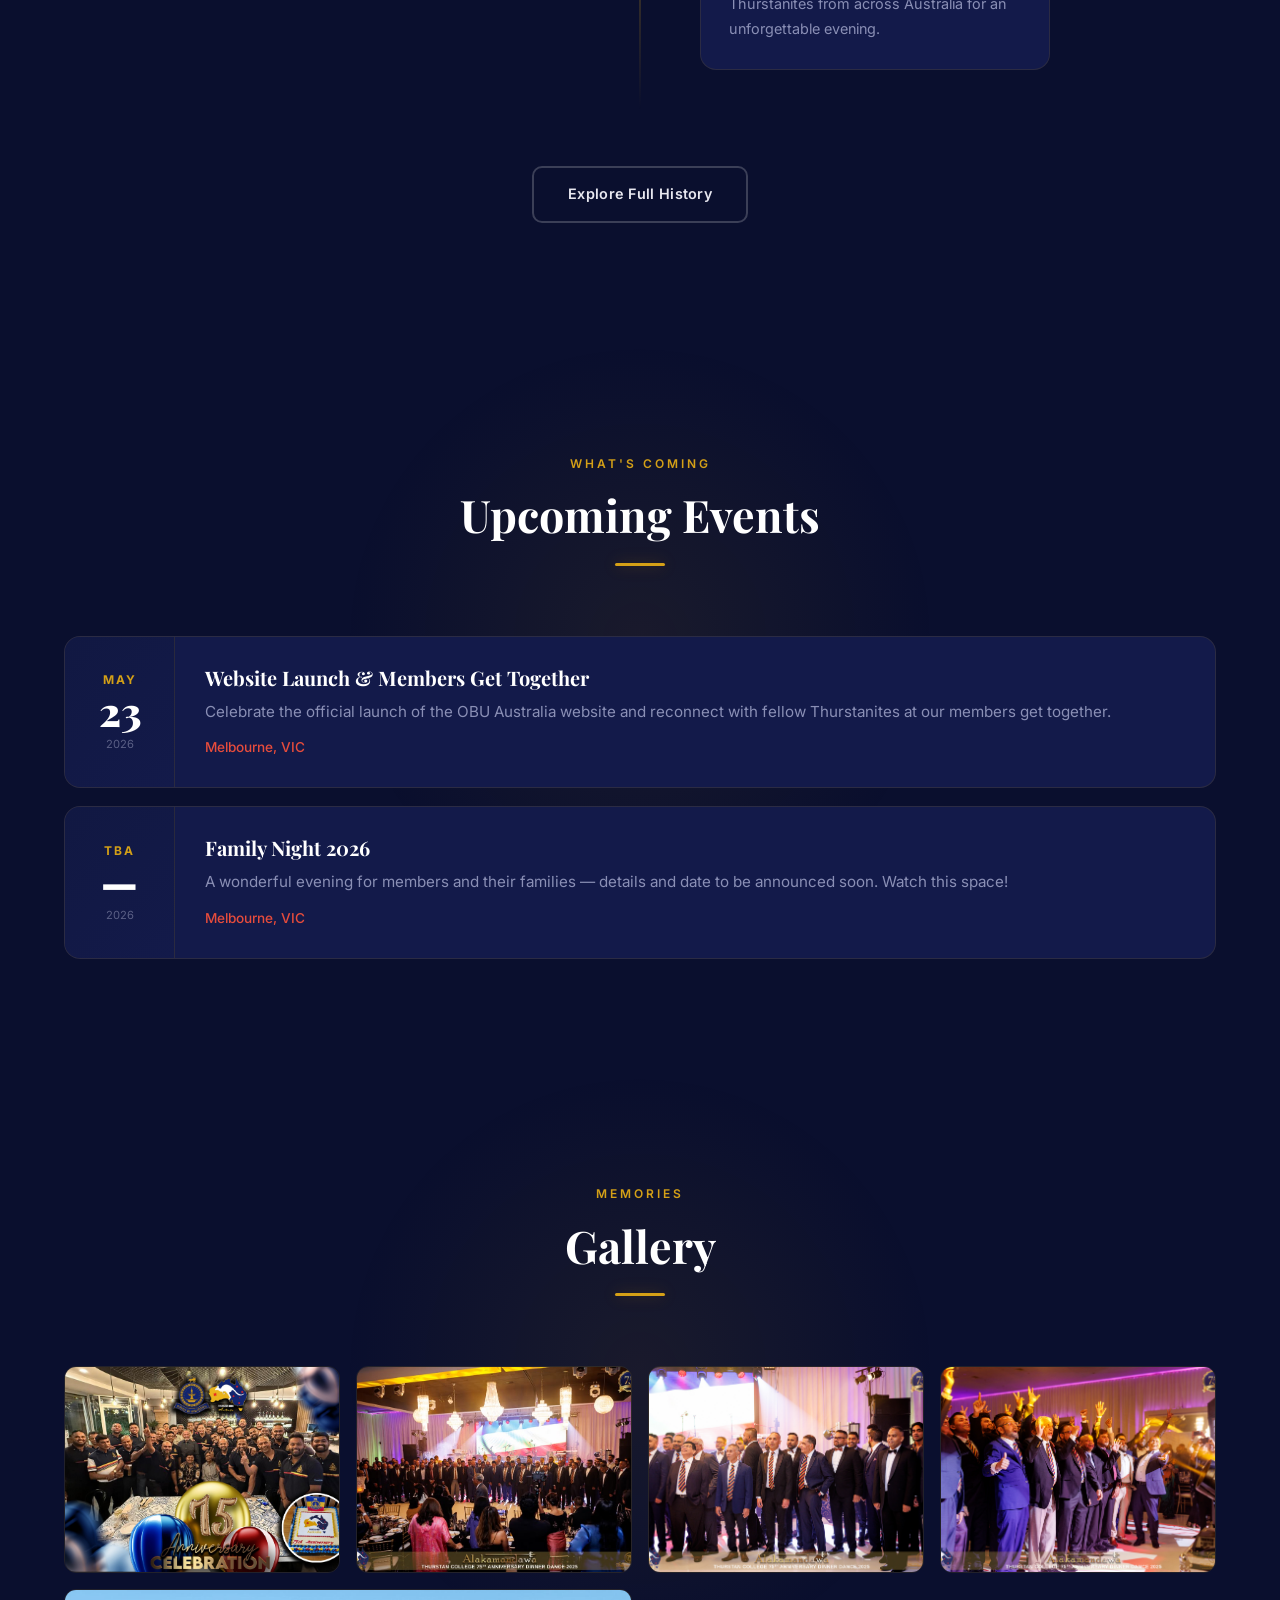
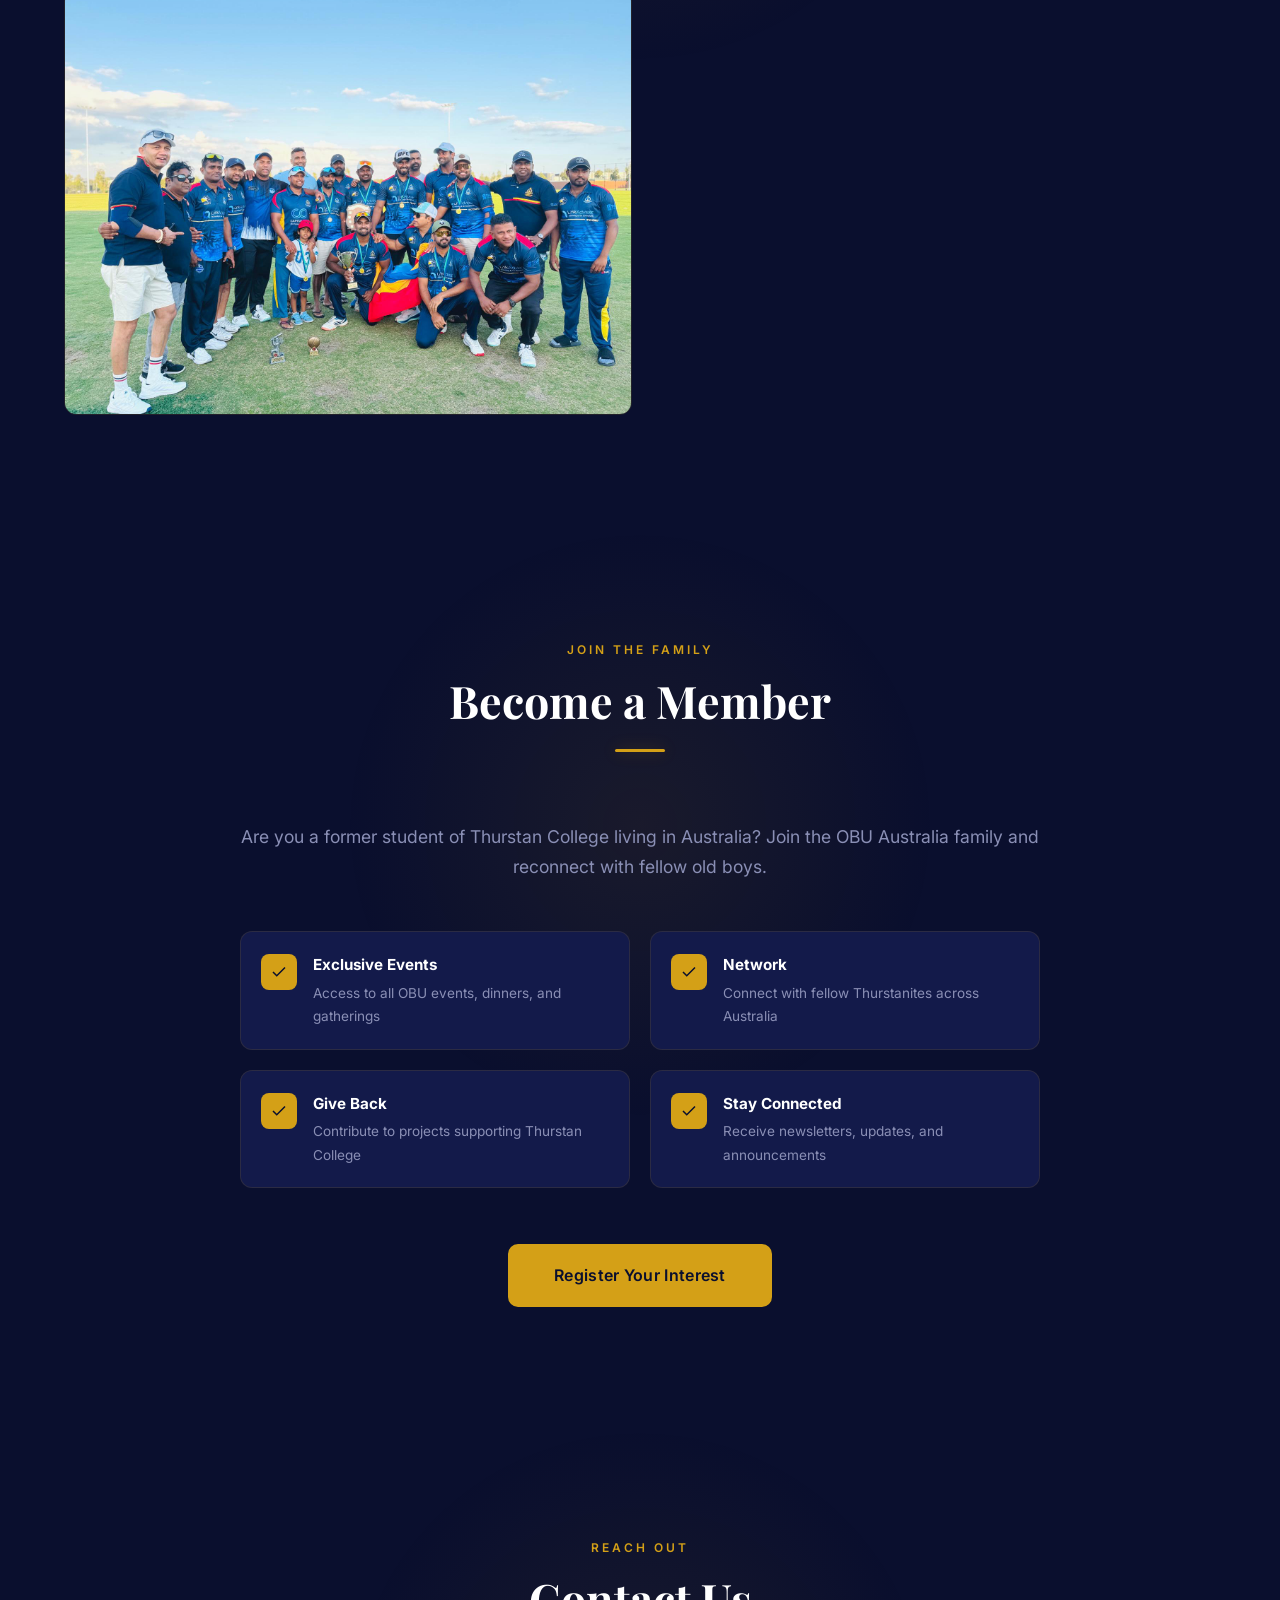
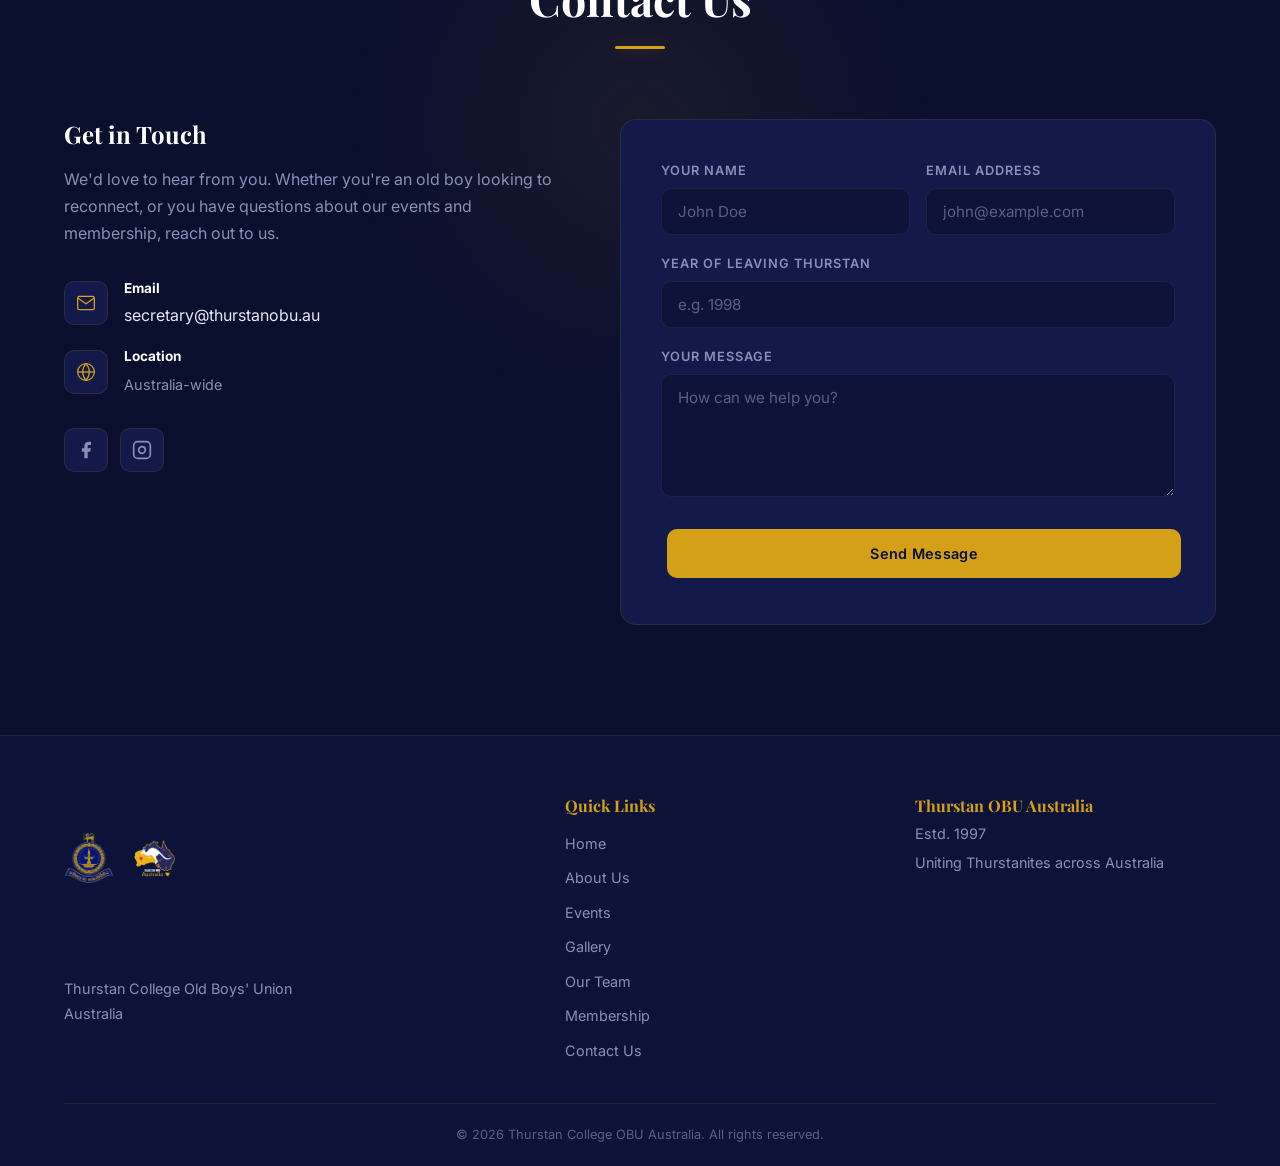
==== commit bc5e714c: "Compact centre panel; photos drift away from panel on both axes - Panel smaller (max-height 88vh, re" ====
--- a/index.html
+++ b/index.html
@@ -85,10 +85,10 @@
 .lo-center-panel .lo-header { text-align: center; }
 
 .lo-logo {
-  width: 72px;
-  height: 72px;
+  width: 48px;
+  height: 48px;
   object-fit: contain;
-  margin-bottom: 12px;
+  margin-bottom: 6px;
   filter: drop-shadow(0 0 24px rgba(212,160,23,0.5));
   animation: loLogoPulse 3s ease-in-out infinite;
 }
@@ -100,7 +100,7 @@
 
 .lo-title {
   font-family: 'Playfair Display', serif;
-  font-size: clamp(1.3rem, 2.8vw, 2.4rem);
+  font-size: clamp(1rem, 1.8vw, 1.6rem);
   font-weight: 900;
   color: #e8e8f0;
   letter-spacing: 0.01em;
@@ -167,38 +167,40 @@
   background: rgba(8,12,38,0.88);
   border: 1px solid rgba(212,160,23,0.45);
   border-radius: 24px;
-  padding: 24px 24px 20px;
+  padding: 16px 20px 14px;
   text-align: center;
-  width: clamp(280px, 28vw, 360px);
+  width: clamp(260px, 26vw, 340px);
+  max-height: 88vh;
+  overflow: hidden;
   box-shadow: 0 0 60px rgba(212,160,23,0.18), 0 0 120px rgba(212,160,23,0.07);
   backdrop-filter: blur(18px);
   -webkit-backdrop-filter: blur(18px);
 }
 
 .lo-scan-label {
-  font-size: 0.72rem;
+  font-size: 0.68rem;
   font-weight: 600;
   letter-spacing: 0.1em;
   text-transform: uppercase;
   color: #d4a017;
-  margin-bottom: 12px;
+  margin-bottom: 8px;
 }
 
 .lo-scan-instruction {
-  font-size: 0.68rem;
+  font-size: 0.63rem;
   color: #8a8fb5;
-  line-height: 1.55;
-  margin-bottom: 14px;
+  line-height: 1.5;
+  margin-bottom: 8px;
   padding: 0 4px;
 }
 
 .lo-qr-wrap {
   background: #ffffff;
-  border-radius: 12px;
-  padding: 8px;
-  width: 150px;
-  height: 150px;
-  margin: 0 auto 16px;
+  border-radius: 10px;
+  padding: 7px;
+  width: 130px;
+  height: 130px;
+  margin: 0 auto 10px;
   display: flex;
   align-items: center;
   justify-content: center;
@@ -210,7 +212,7 @@
 
 .lo-big-count {
   font-family: 'Playfair Display', serif;
-  font-size: clamp(2.6rem, 4vw, 3.6rem);
+  font-size: clamp(2rem, 3vw, 2.8rem);
   font-weight: 900;
   color: #d4a017;
   line-height: 1;
@@ -908,7 +910,7 @@
     document.getElementById('loQrUrl').textContent = uploadUrl;
     try {
       new QRCode(document.getElementById('loQrBox'), {
-        text: uploadUrl, width: 140, height: 140,
+        text: uploadUrl, width: 114, height: 114,
         colorDark: '#000000', colorLight: '#ffffff',
         correctLevel: QRCode.CorrectLevel.M
       });
@@ -928,12 +930,13 @@
         y = 4 + Math.random() * 92;
       } while (x > 34 && x < 66 && y > 16 && y < 84);
 
-      // Both drift positions push AWAY from center — photo never returns behind panel
-      const side = x < 50 ? -1 : 1;
-      const dx1  = side * (8  + Math.random() * 20);
-      const dx2  = side * (35 + Math.random() * 50);
-      const dy1  = (Math.random() - 0.5) * 40;
-      const dy2  = (Math.random() - 0.5) * 55;
+      // Both drift positions push AWAY from center on both axes
+      const xSide = x < 50 ? -1 : 1;
+      const ySide = y < 50 ? -1 : 1;
+      const dx1   = xSide * (8  + Math.random() * 20);
+      const dx2   = xSide * (35 + Math.random() * 50);
+      const dy1   = ySide * (5  + Math.random() * 20);
+      const dy2   = ySide * (25 + Math.random() * 40);
       const rot  = (Math.random() - 0.5) * 20;
       const dur  = 7 + Math.random() * 9;
 
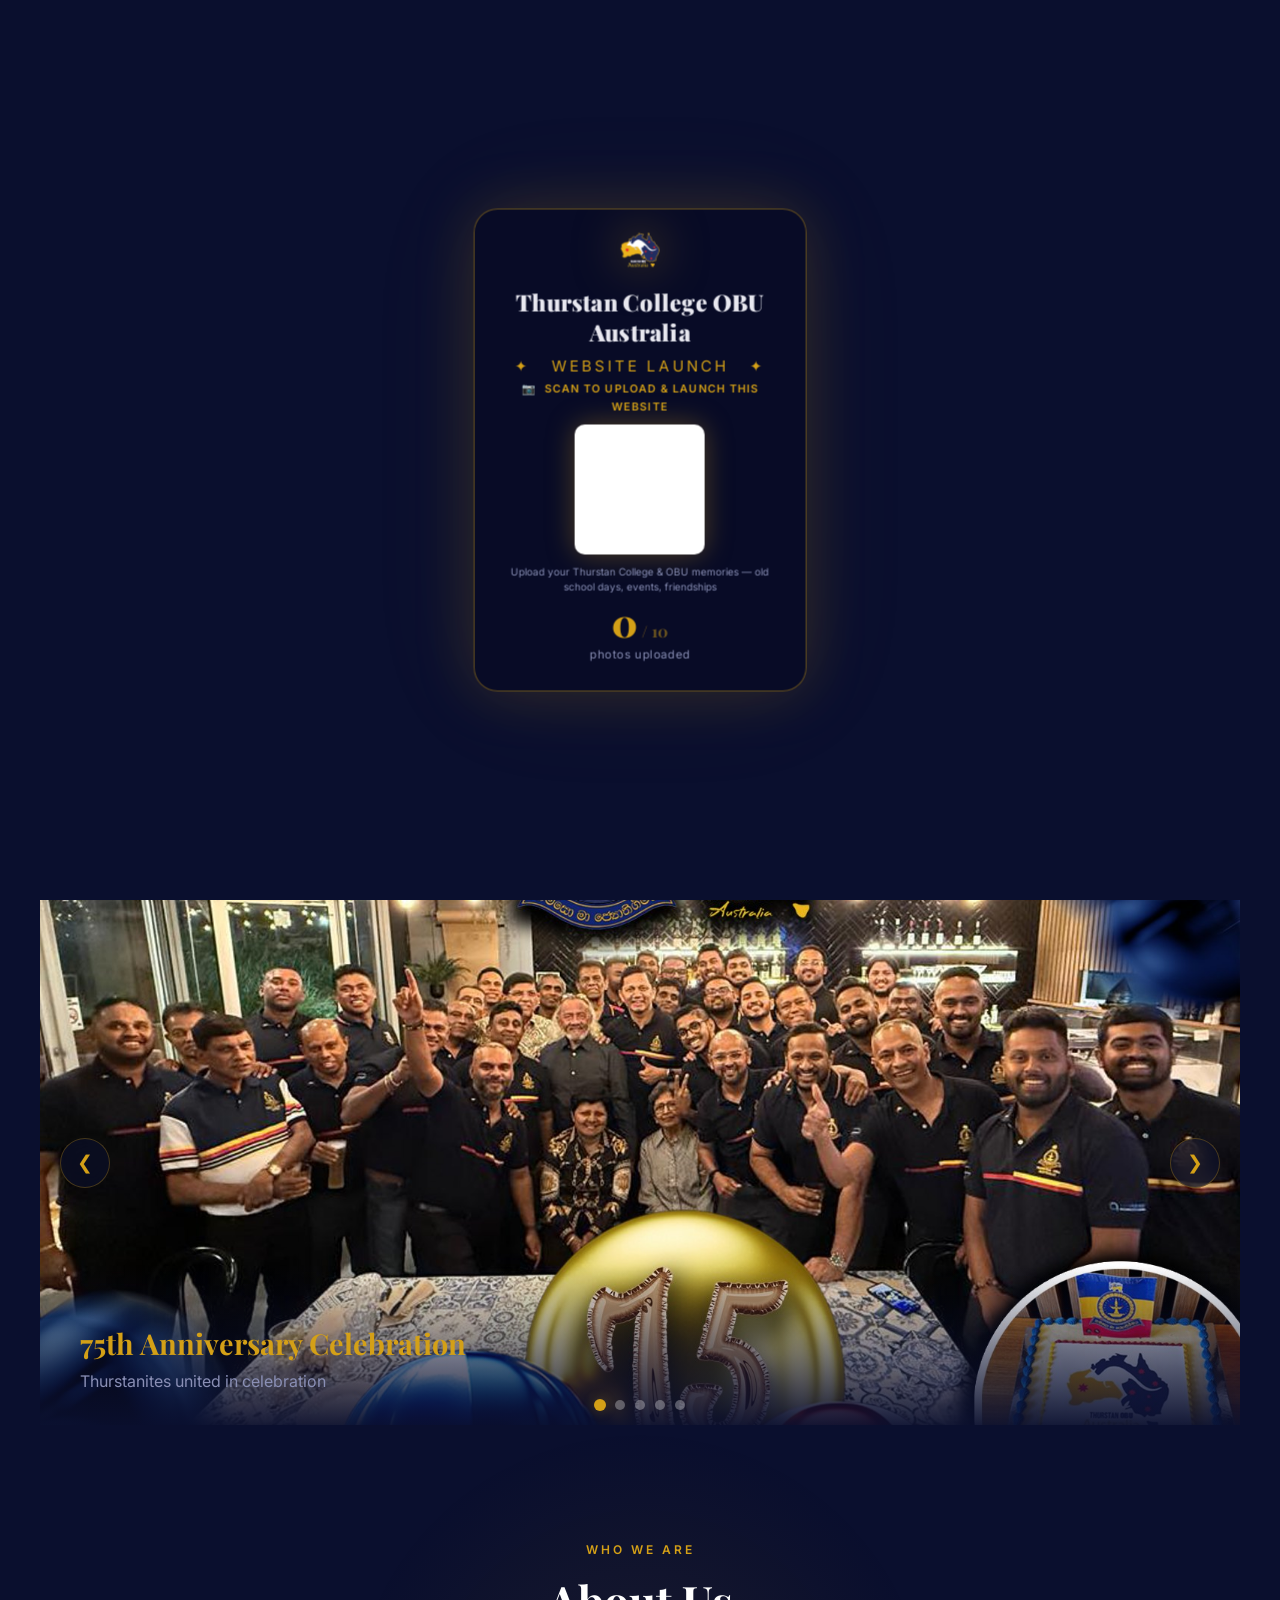
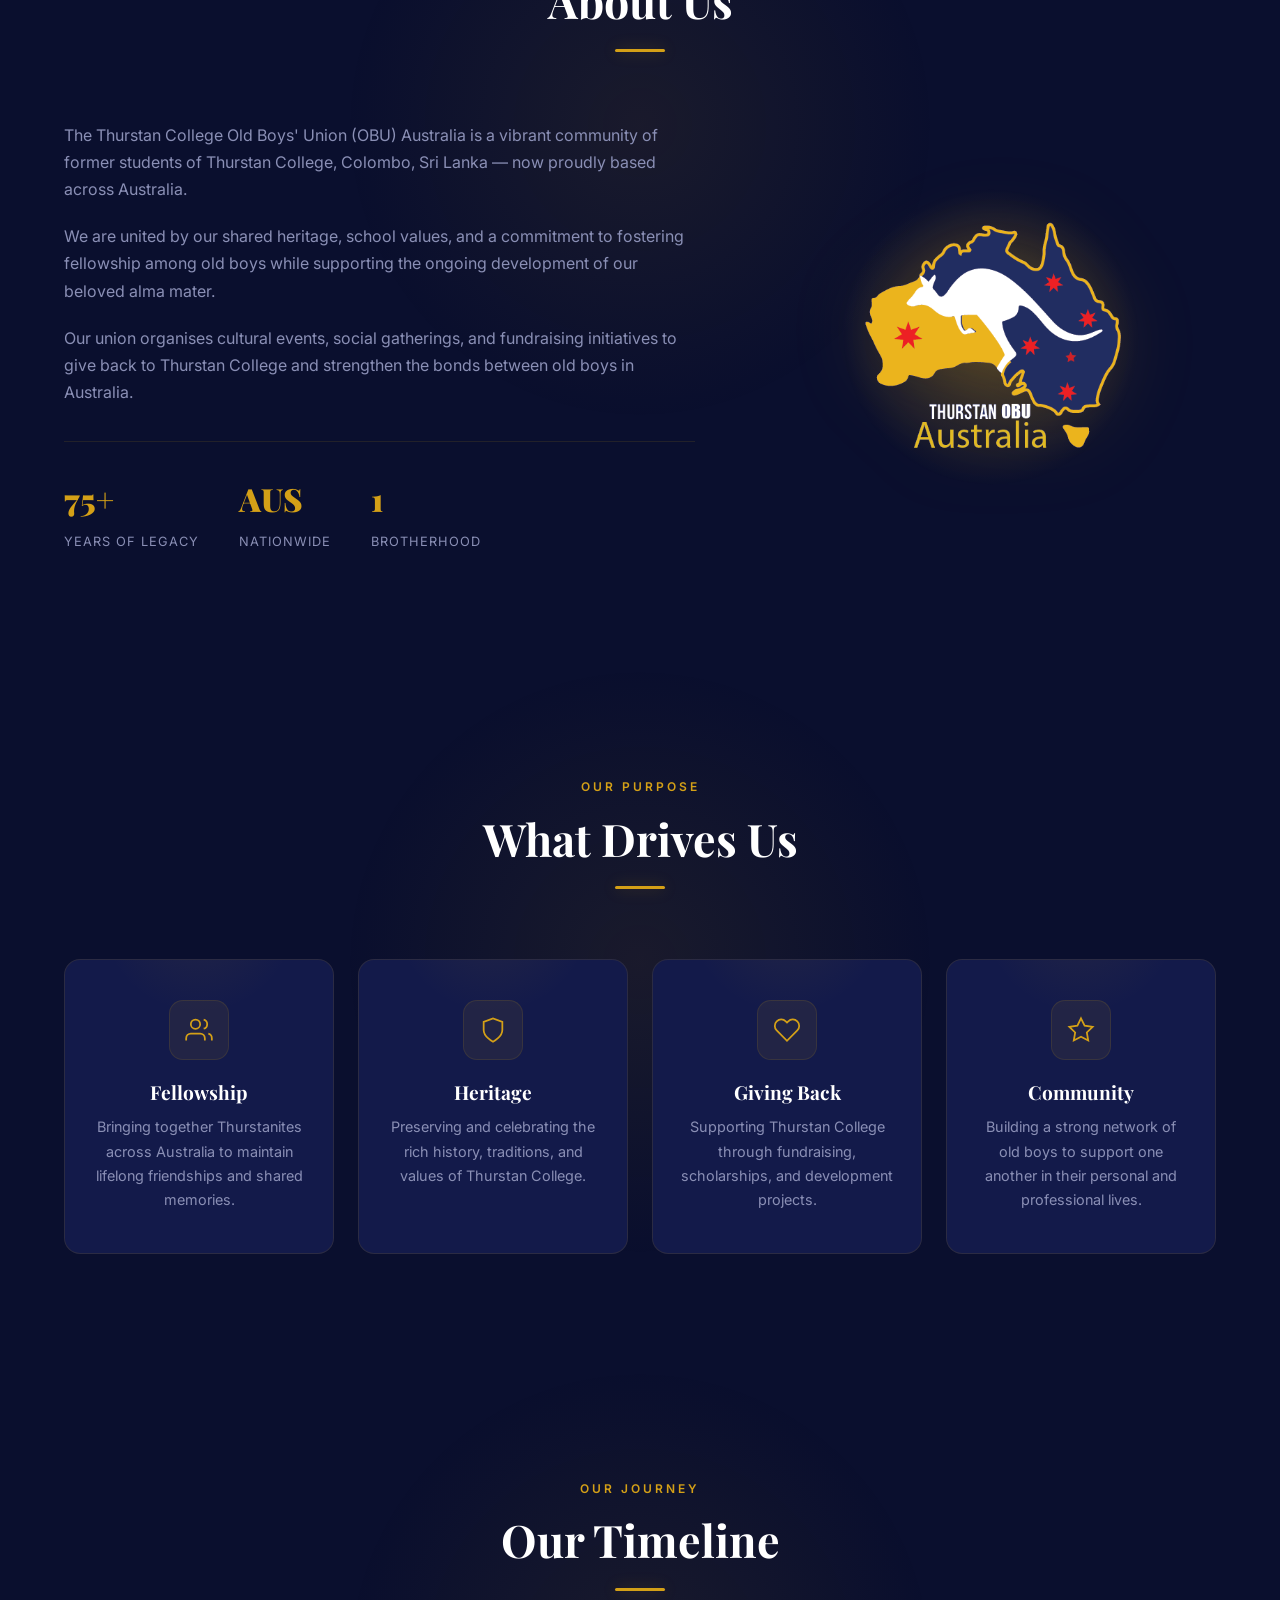
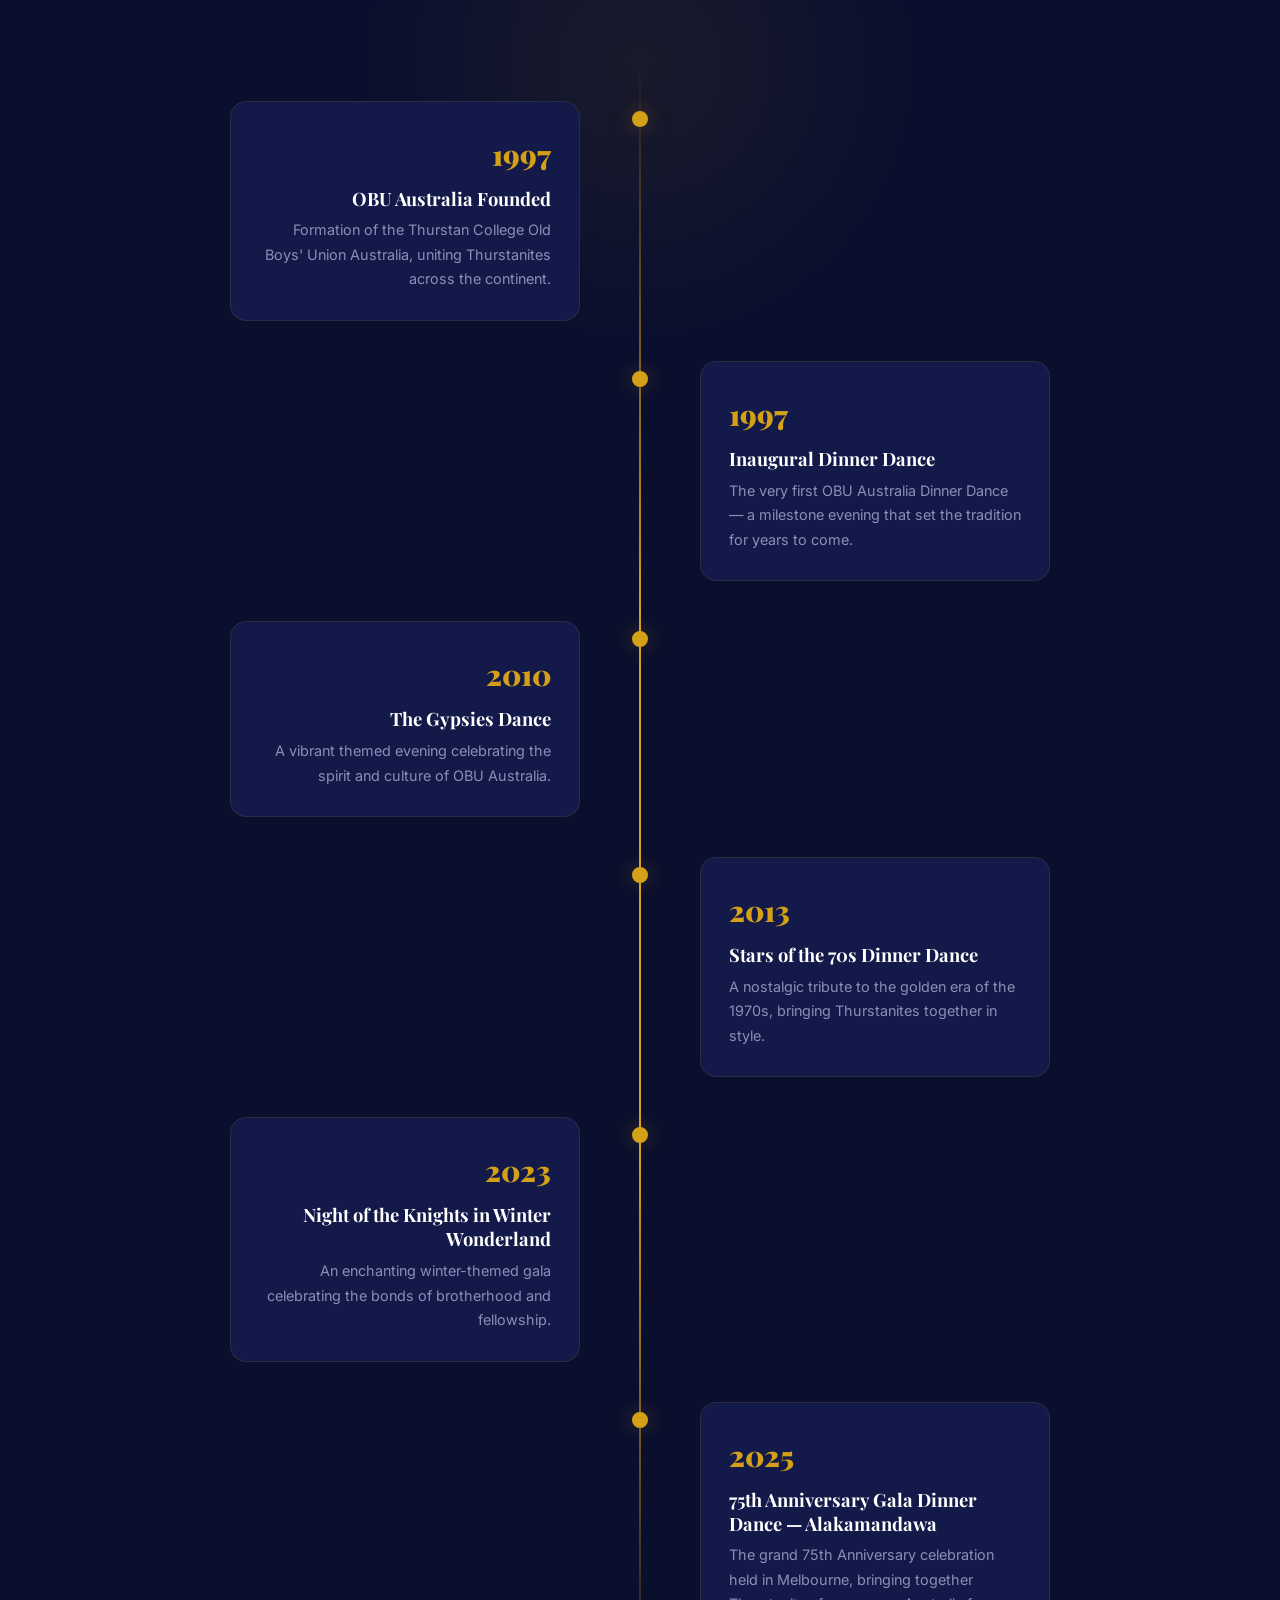
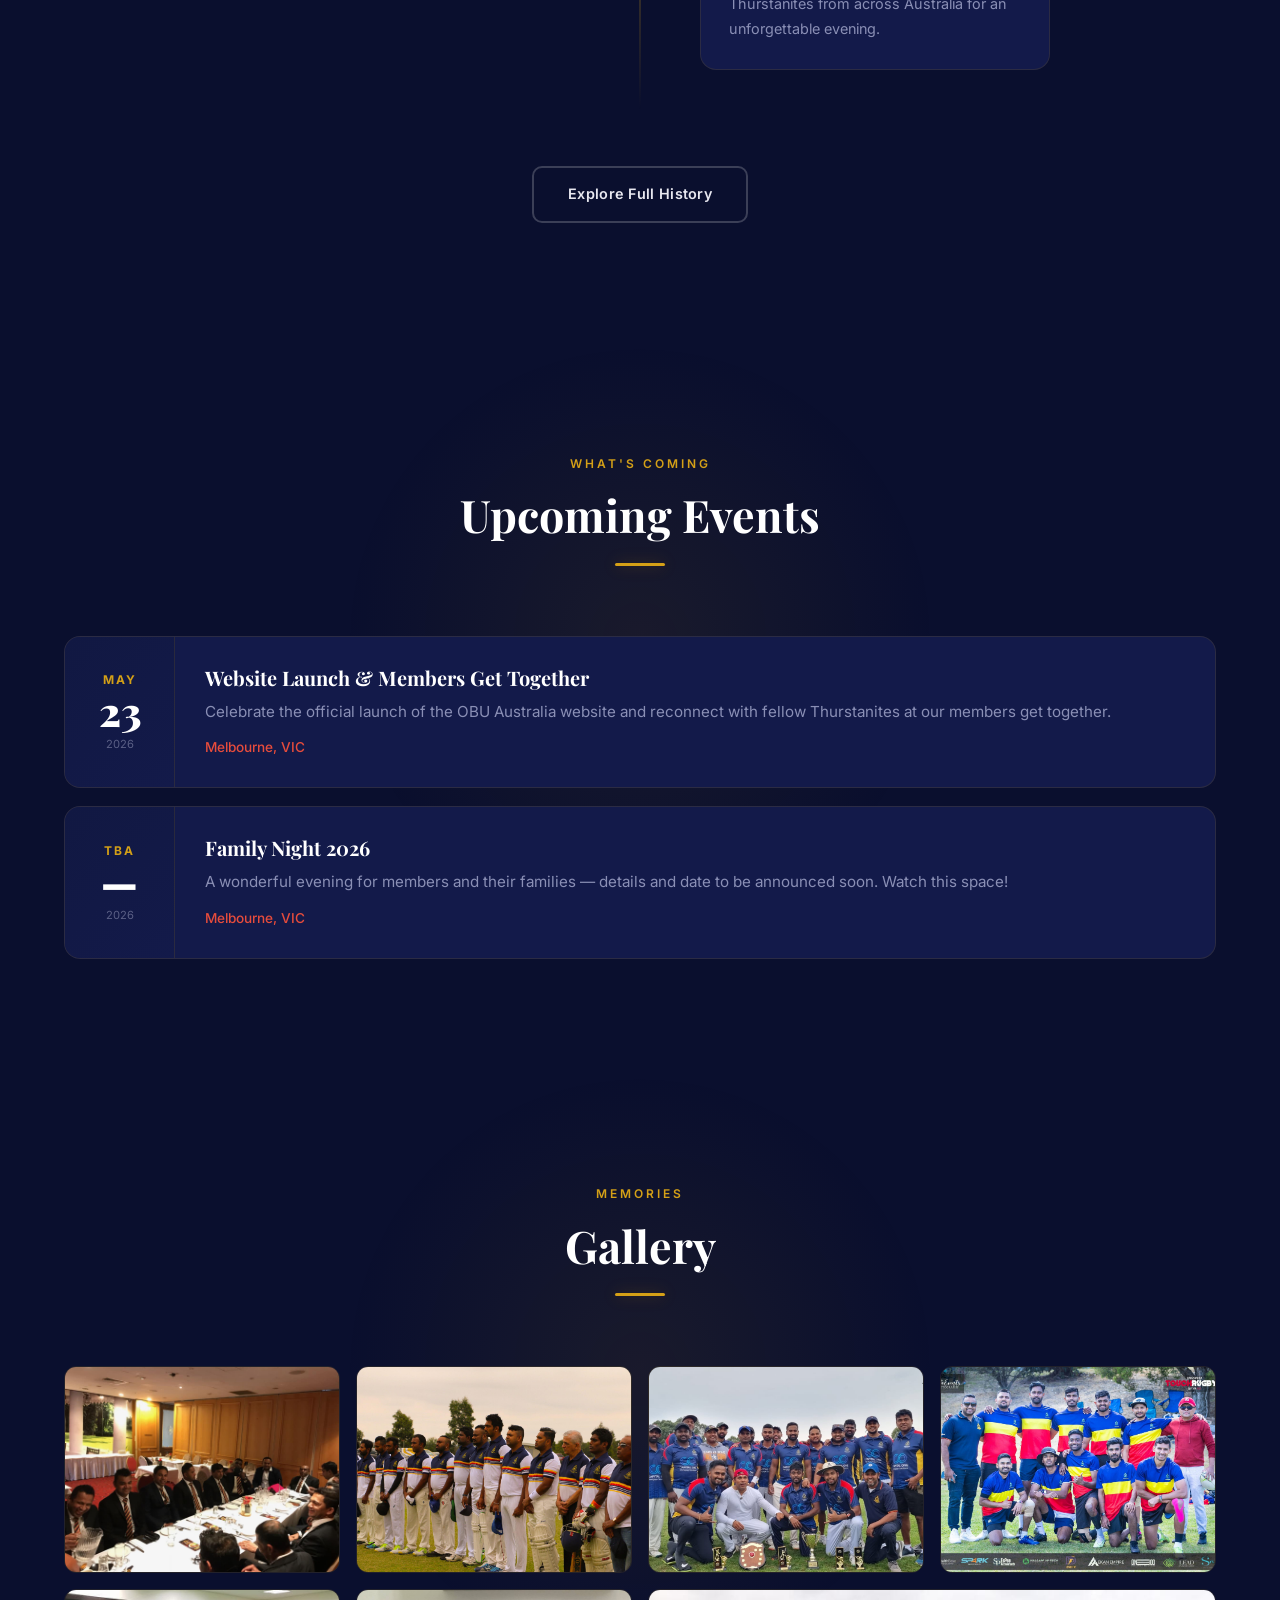
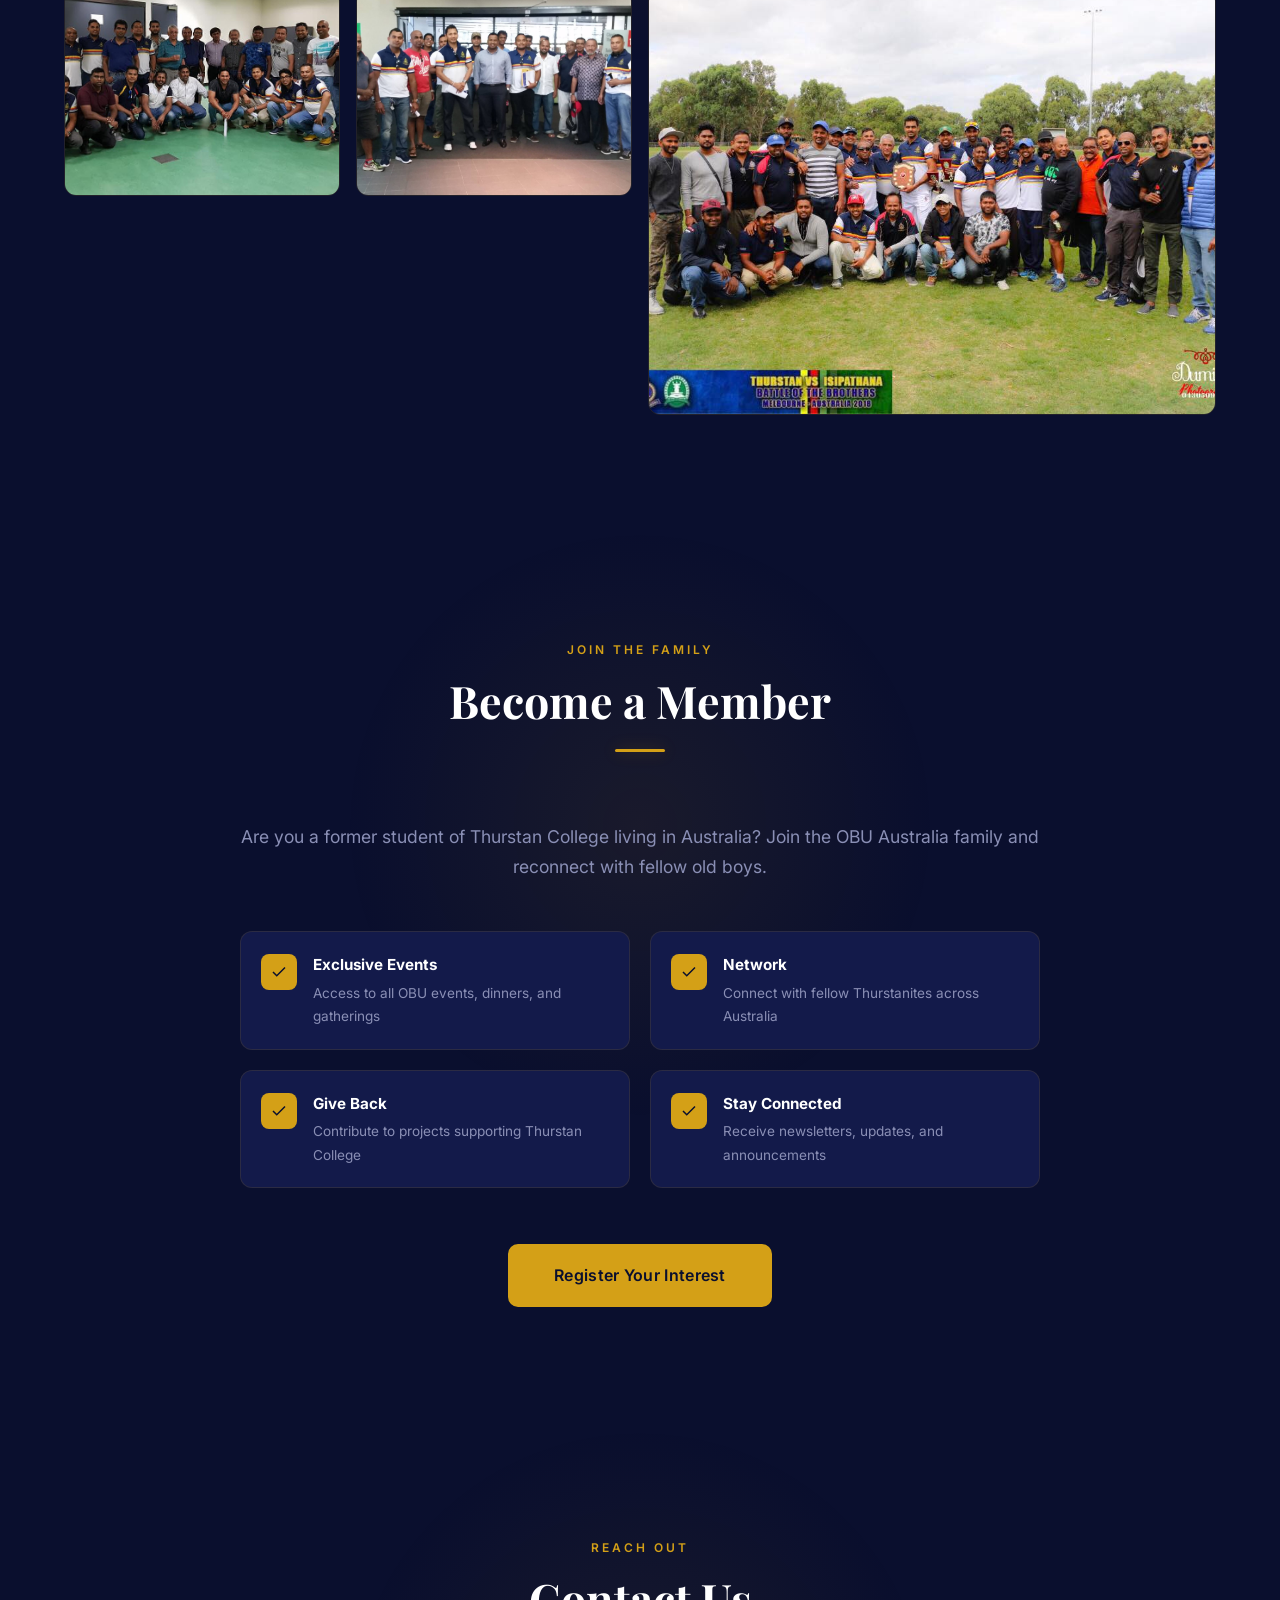
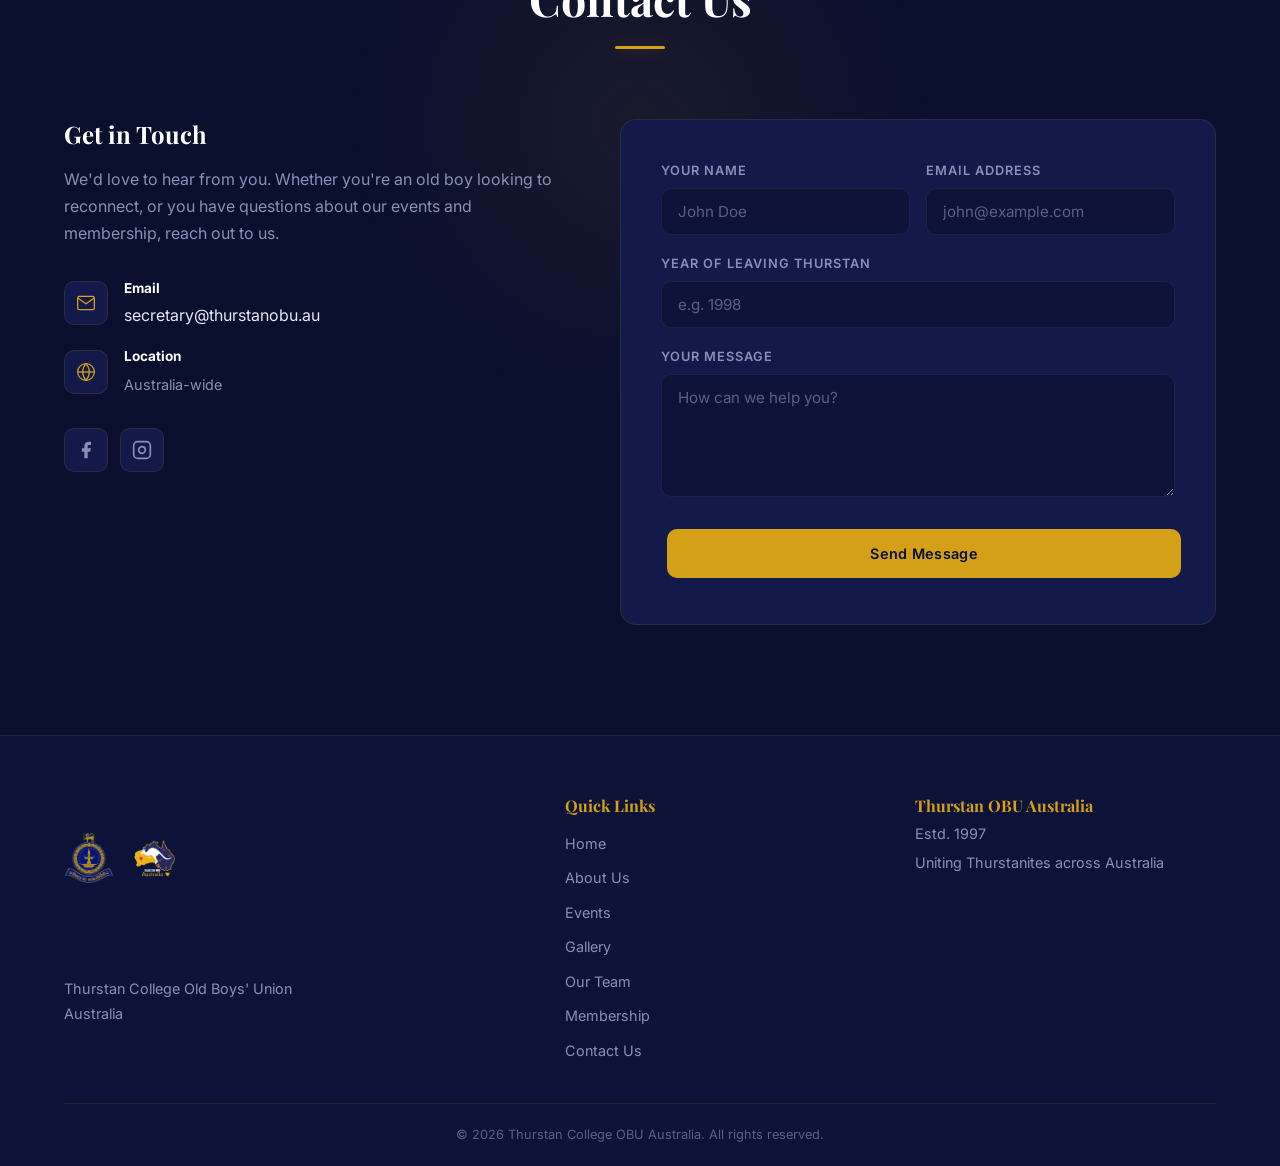
==== commit ff54f1e2: "Update gallery with new OBU photos - Annual Dinner, Cricket Team, Cricket Champions, Touch Rugby,   " ====
--- a/index.html
+++ b/index.html
@@ -676,25 +676,33 @@
         <div class="underline"></div>
       </div>
       <div class="gallery-grid">
-        <div class="gallery-item" data-caption="75th Anniversary Celebration">
-          <img src="Photos/481702949_571266669293476_2809037559348174960_n (1).jpg" alt="75th Anniversary Celebration">
-          <div class="gallery-overlay"><span>75th Anniversary</span></div>
-        </div>
-        <div class="gallery-item" data-caption="Alakamandawa Dinner Dance 2025">
-          <img src="Photos/528698222_1215097410629839_6625929381962760445_n.jpg" alt="Alakamandawa 2025">
-          <div class="gallery-overlay"><span>Alakamandawa 2025</span></div>
-        </div>
-        <div class="gallery-item" data-caption="Brotherhood">
-          <img src="Photos/528706621_1215096757296571_1562839516259794192_n.jpg" alt="Dinner Dance">
-          <div class="gallery-overlay"><span>Brotherhood</span></div>
-        </div>
-        <div class="gallery-item" data-caption="Spirit of Thurstan">
-          <img src="Photos/529680601_1215097630629817_7417960989340600891_n.jpg" alt="Celebration">
-          <div class="gallery-overlay"><span>Spirit of Thurstan</span></div>
-        </div>
-        <div class="gallery-item gallery-item-wide" data-caption="Cricket Encounters">
-          <img src="Photos/652578772_868122439607896_3852658506048428627_n.jpg" alt="Cricket Team">
-          <div class="gallery-overlay"><span>Cricket Encounters</span></div>
+        <div class="gallery-item" data-caption="OBU Annual Dinner">
+          <img src="Photos/37922658_10209438417277642_6501679621048631296_n.jpg" alt="OBU Annual Dinner">
+          <div class="gallery-overlay"><span>OBU Annual Dinner</span></div>
+        </div>
+        <div class="gallery-item" data-caption="Cricket Team — Ready for Battle">
+          <img src="Photos/468573447_10160965860966452_4268475343096434667_n.jpg" alt="Cricket Team">
+          <div class="gallery-overlay"><span>Cricket Team</span></div>
+        </div>
+        <div class="gallery-item" data-caption="Cricket Champions">
+          <img src="Photos/494156118_10222535371453311_6525429329391703857_n.jpg" alt="Cricket Champions">
+          <div class="gallery-overlay"><span>Cricket Champions</span></div>
+        </div>
+        <div class="gallery-item" data-caption="Touch Rugby">
+          <img src="Photos/514534318_10161521595842543_4040051542304389914_n.jpg" alt="Touch Rugby">
+          <div class="gallery-overlay"><span>Touch Rugby</span></div>
+        </div>
+        <div class="gallery-item" data-caption="Members Gathering">
+          <img src="Photos/600293737_10163904057303656_2763946293119179665_n.jpg" alt="Members Gathering">
+          <div class="gallery-overlay"><span>Members Gathering</span></div>
+        </div>
+        <div class="gallery-item" data-caption="OBU Meeting">
+          <img src="Photos/650736932_10160731024772185_3458861704054682974_n.jpg" alt="OBU Meeting">
+          <div class="gallery-overlay"><span>OBU Meeting</span></div>
+        </div>
+        <div class="gallery-item gallery-item-wide" data-caption="Battle of the Brothers — Thurstan vs Isipathana 2018">
+          <img src="Photos/650837210_10164295378948656_7838263608668269133_n.jpg" alt="Battle of the Brothers 2018">
+          <div class="gallery-overlay"><span>Battle of the Brothers 2018</span></div>
         </div>
       </div>
     </div>
@@ -925,18 +933,19 @@
 
       // Avoid the centre zone (roughly 30–70% x, 25–75% y)
       let x, y;
+      // 12–88% keeps photos away from all four screen edges
       do {
-        x = 4 + Math.random() * 92;
-        y = 4 + Math.random() * 92;
+        x = 12 + Math.random() * 76;
+        y = 10 + Math.random() * 80;
       } while (x > 34 && x < 66 && y > 16 && y < 84);
 
-      // Both drift positions push AWAY from center on both axes
+      // Drift stays on the same side as placement — capped so photos never leave the safe zone
       const xSide = x < 50 ? -1 : 1;
       const ySide = y < 50 ? -1 : 1;
-      const dx1   = xSide * (8  + Math.random() * 20);
-      const dx2   = xSide * (35 + Math.random() * 50);
-      const dy1   = ySide * (5  + Math.random() * 20);
-      const dy2   = ySide * (25 + Math.random() * 40);
+      const dx1   = xSide * (5  + Math.random() * 12);
+      const dx2   = xSide * (18 + Math.random() * 22);
+      const dy1   = ySide * (4  + Math.random() * 10);
+      const dy2   = ySide * (15 + Math.random() * 20);
       const rot  = (Math.random() - 0.5) * 20;
       const dur  = 7 + Math.random() * 9;
 
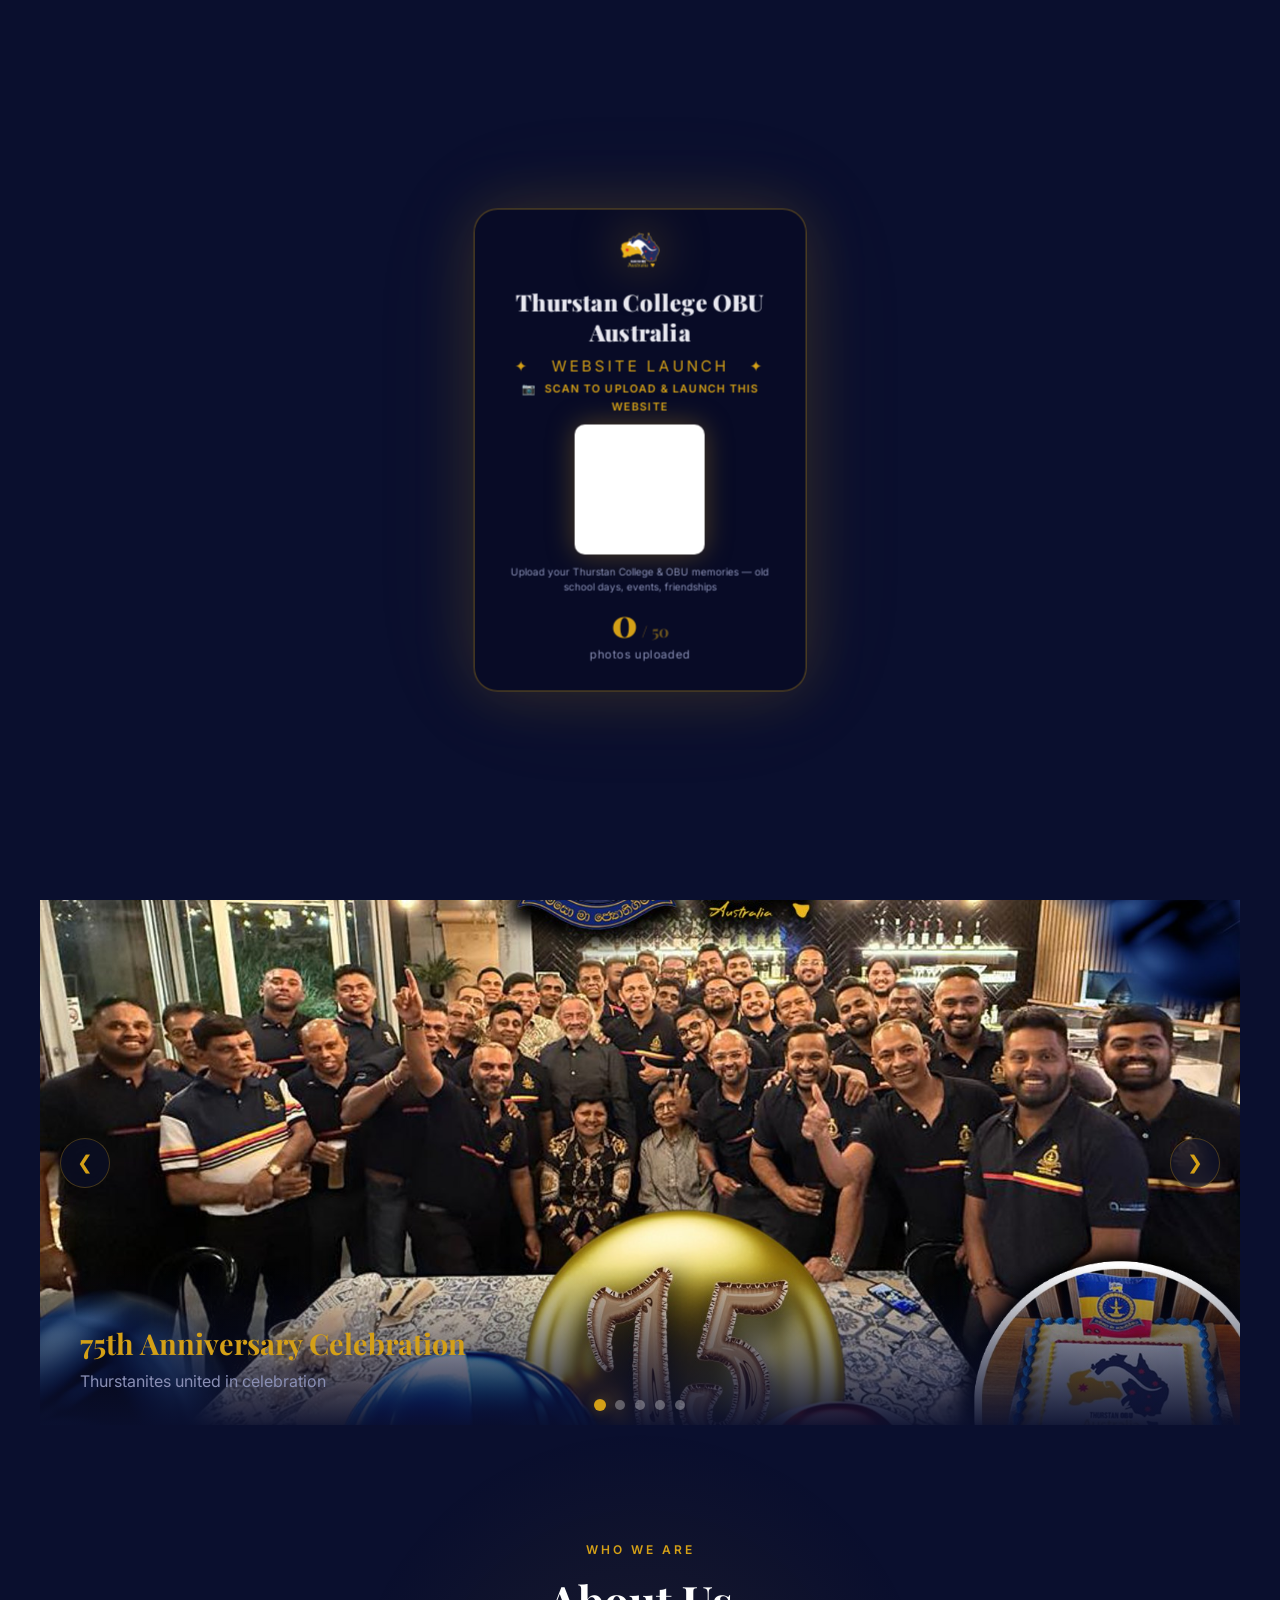
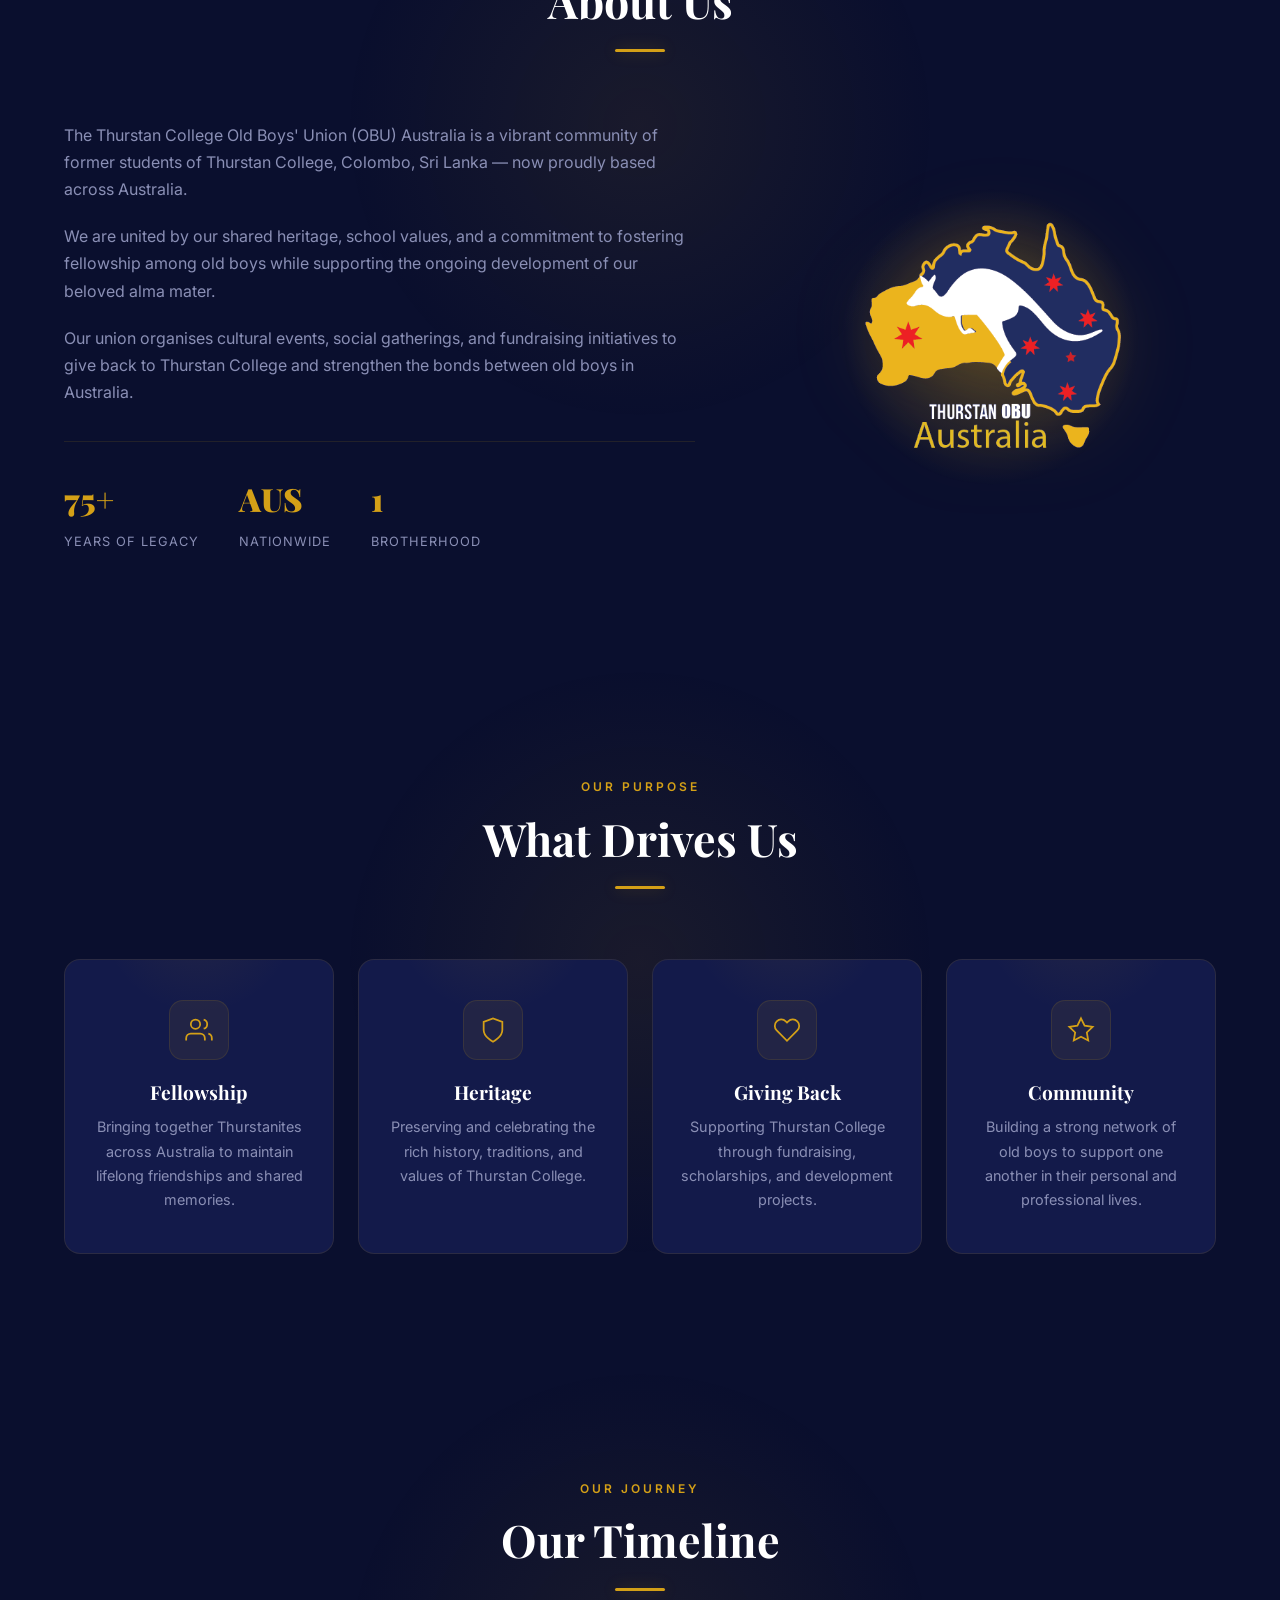
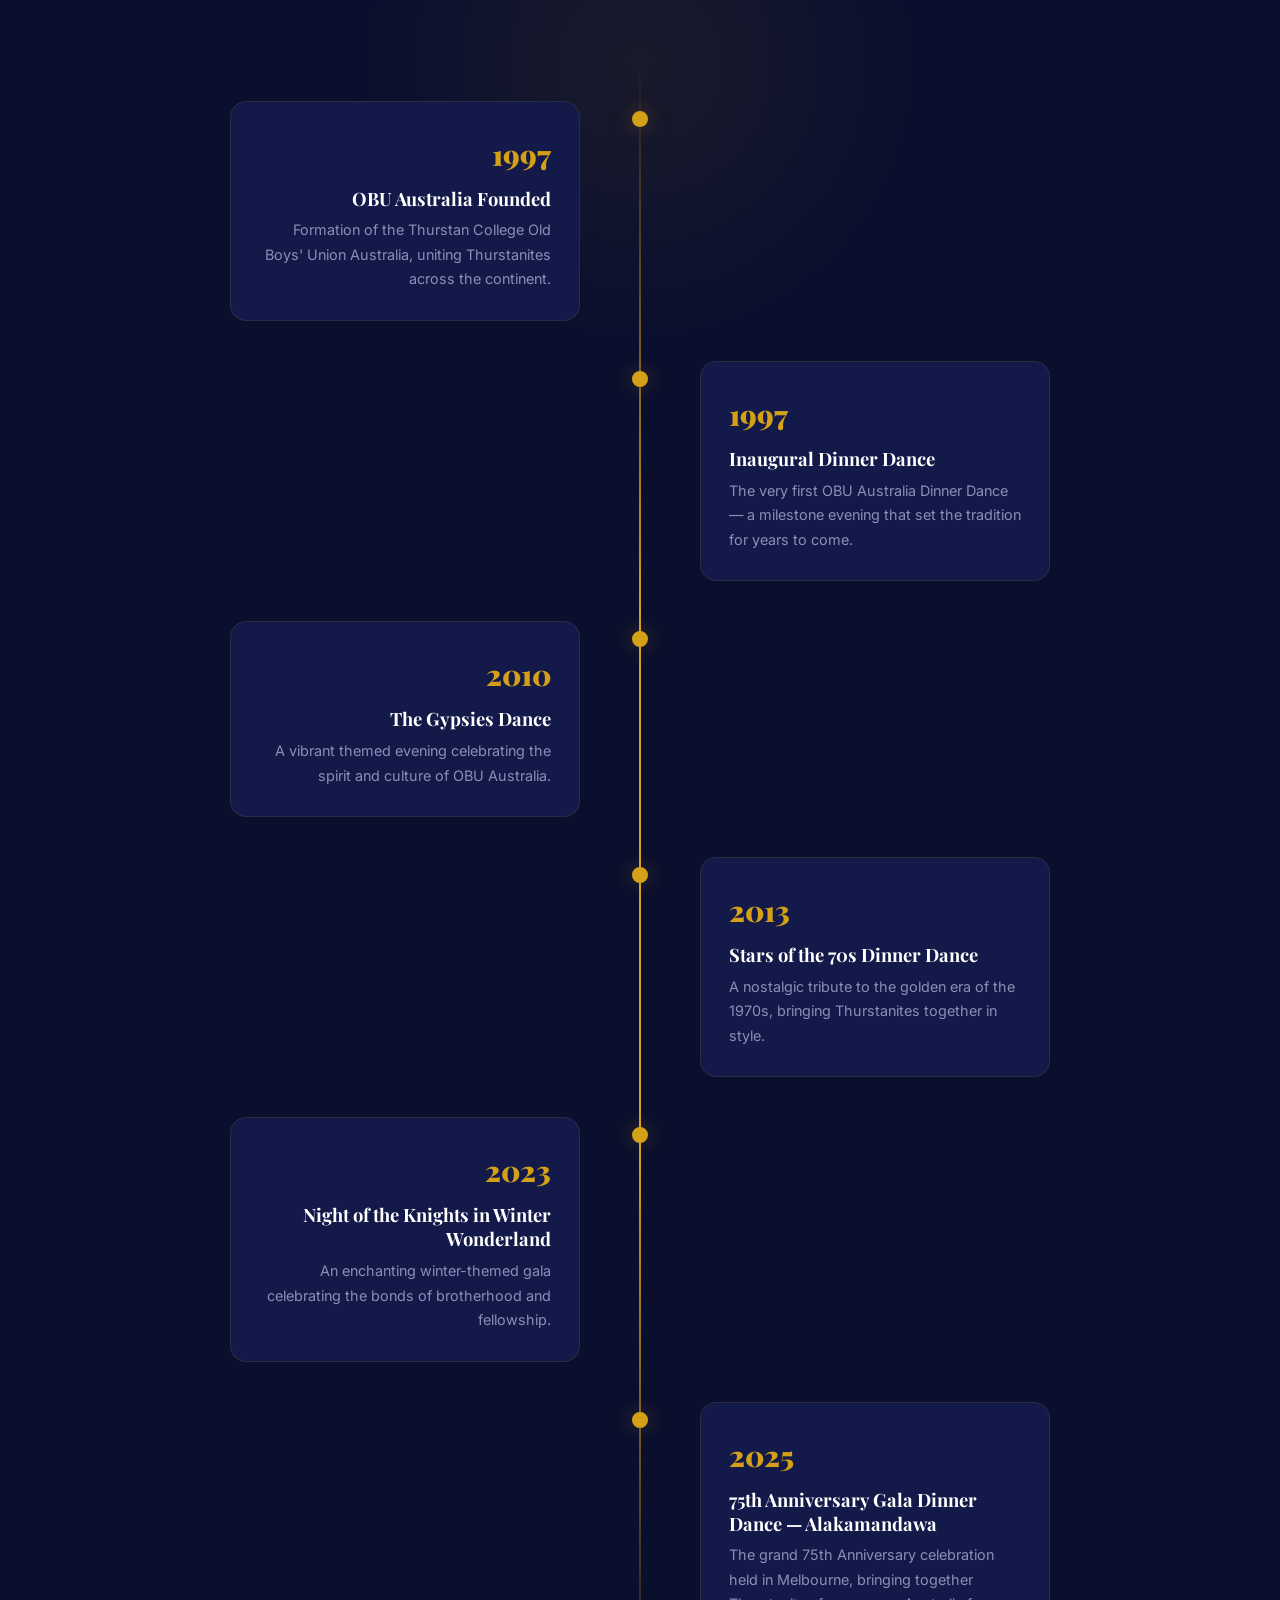
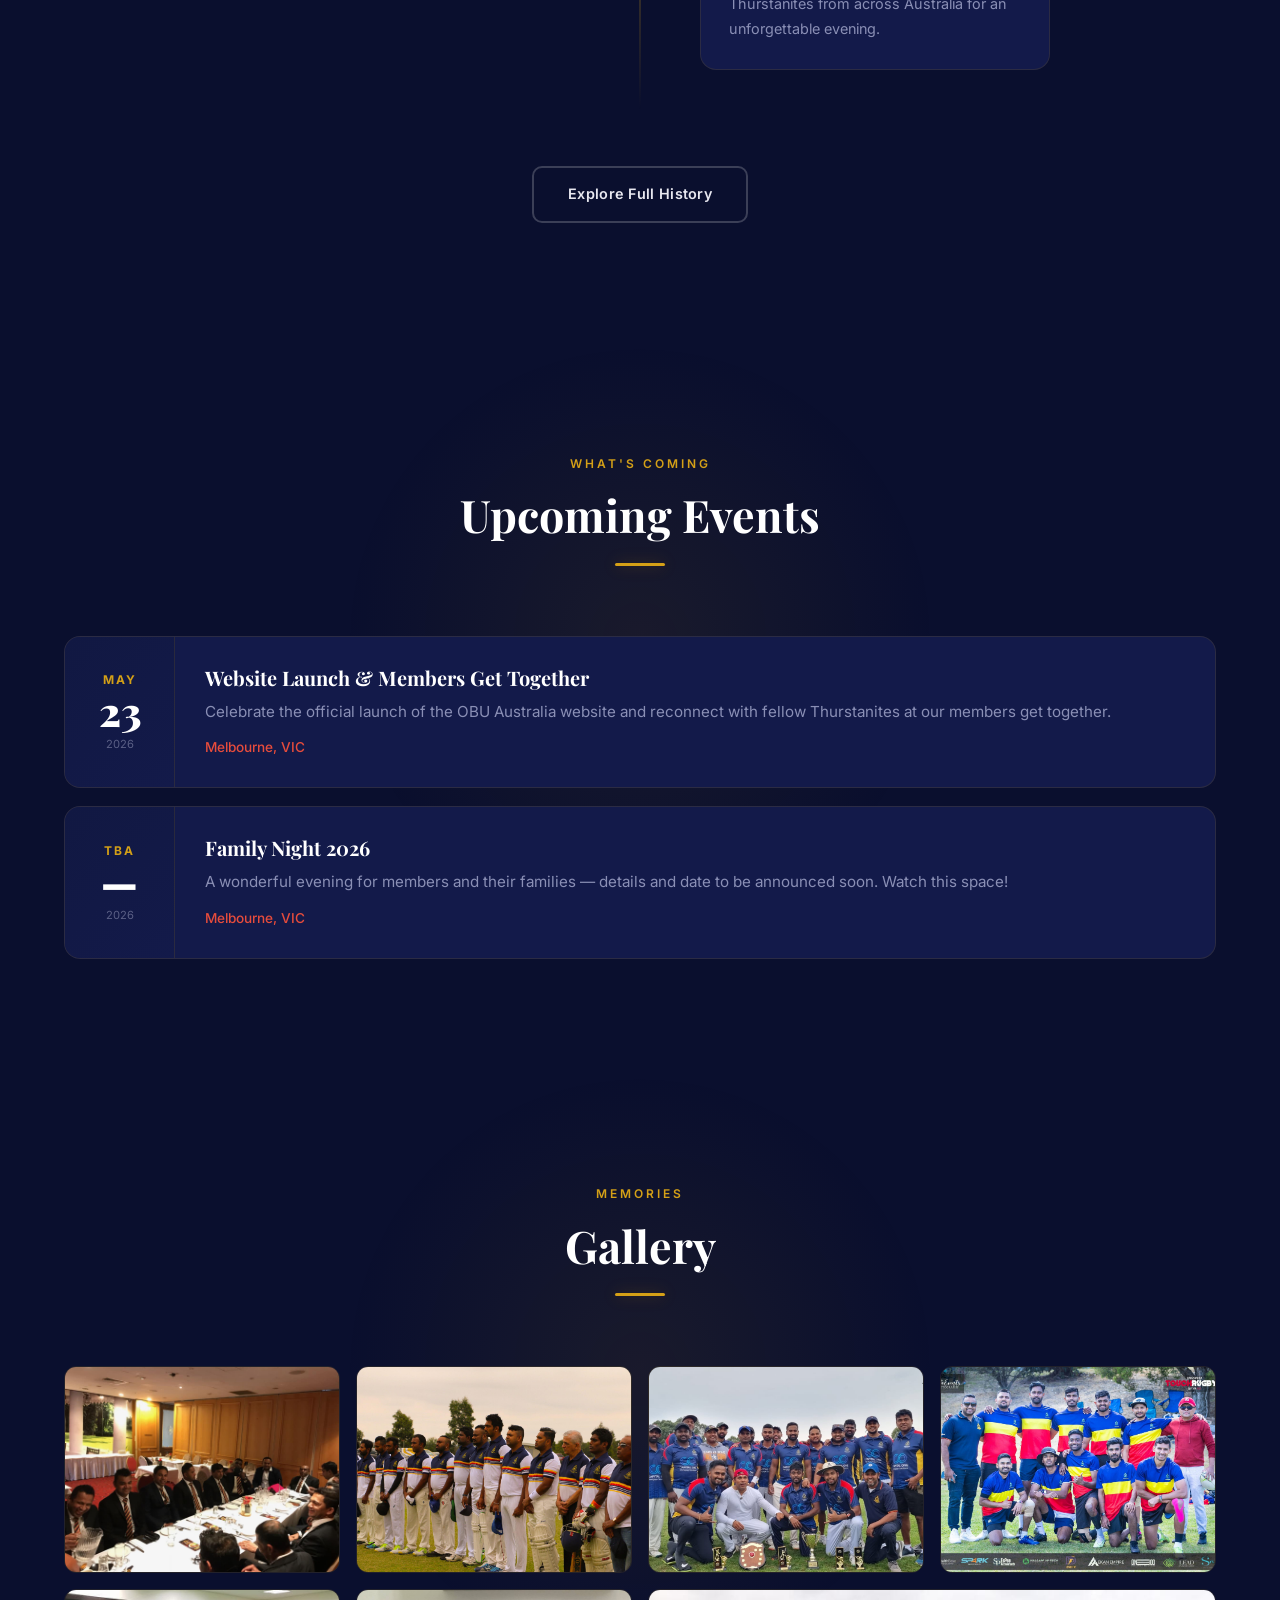
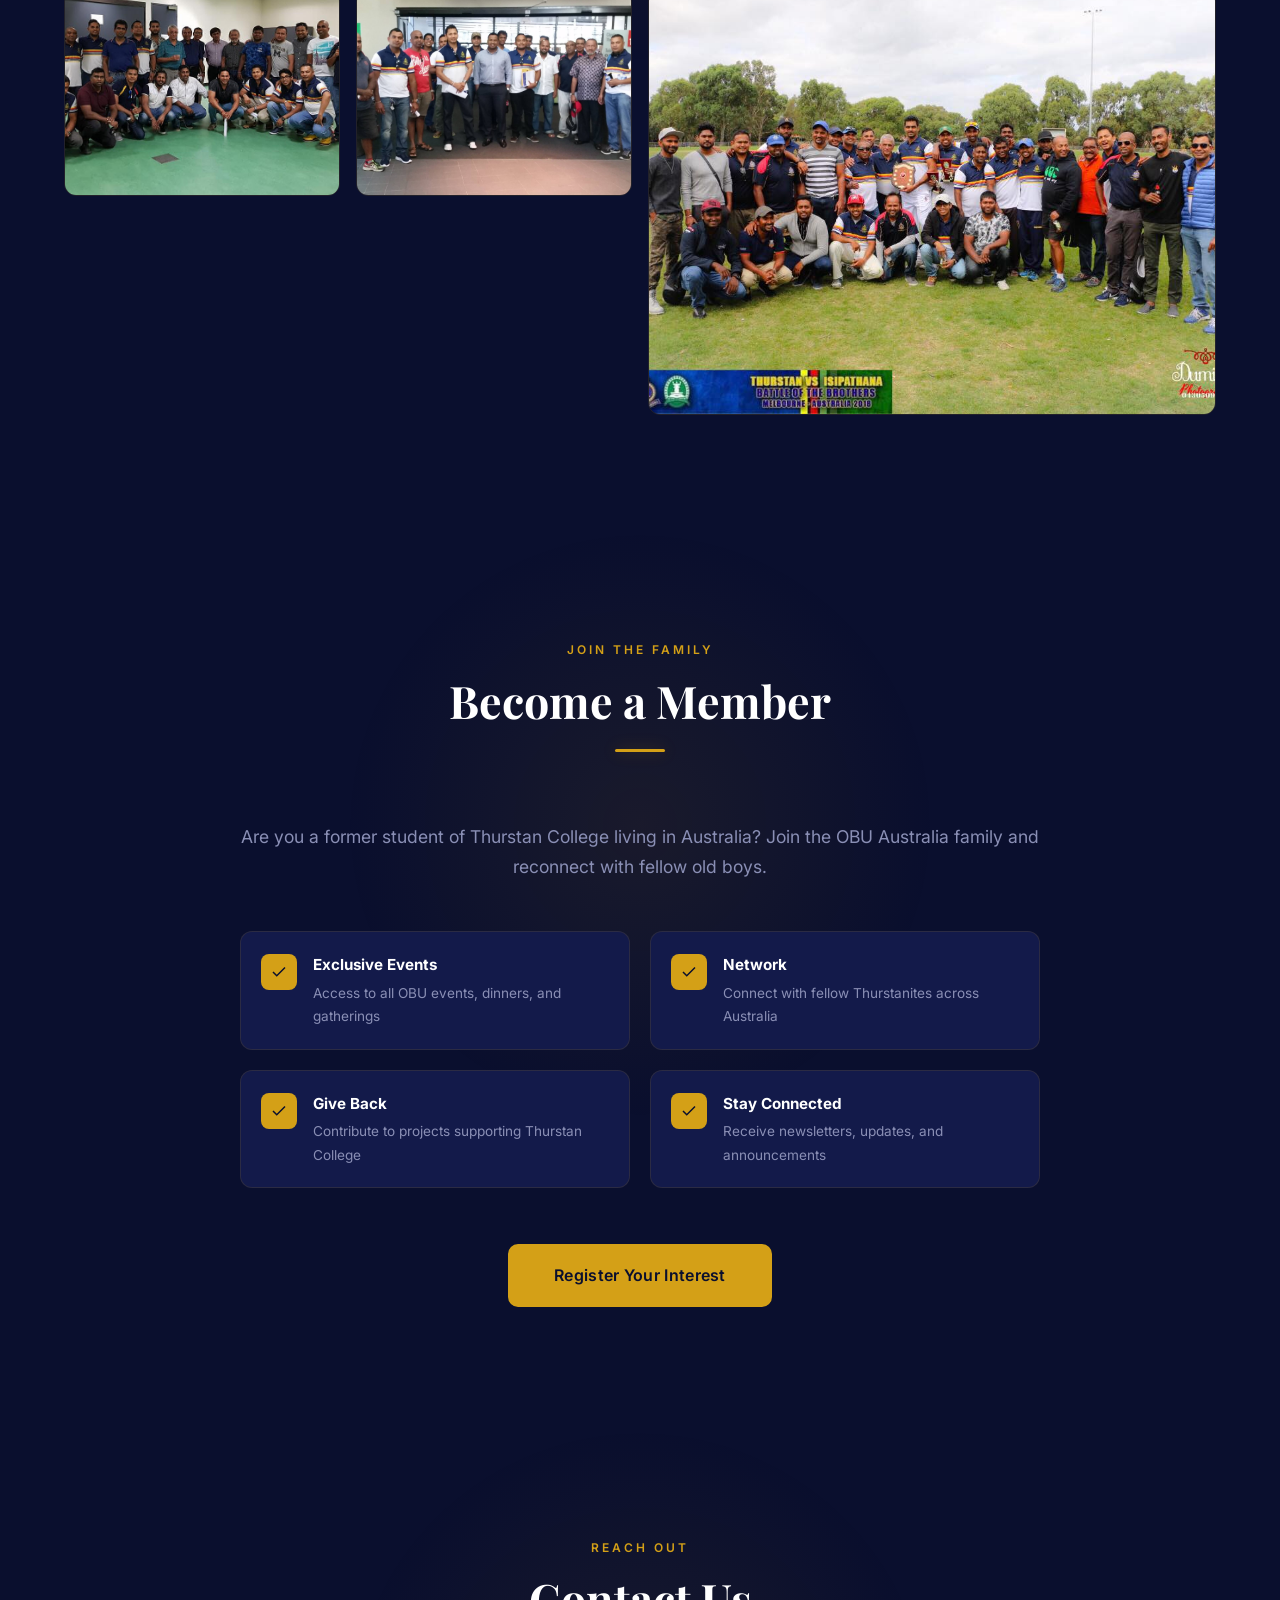
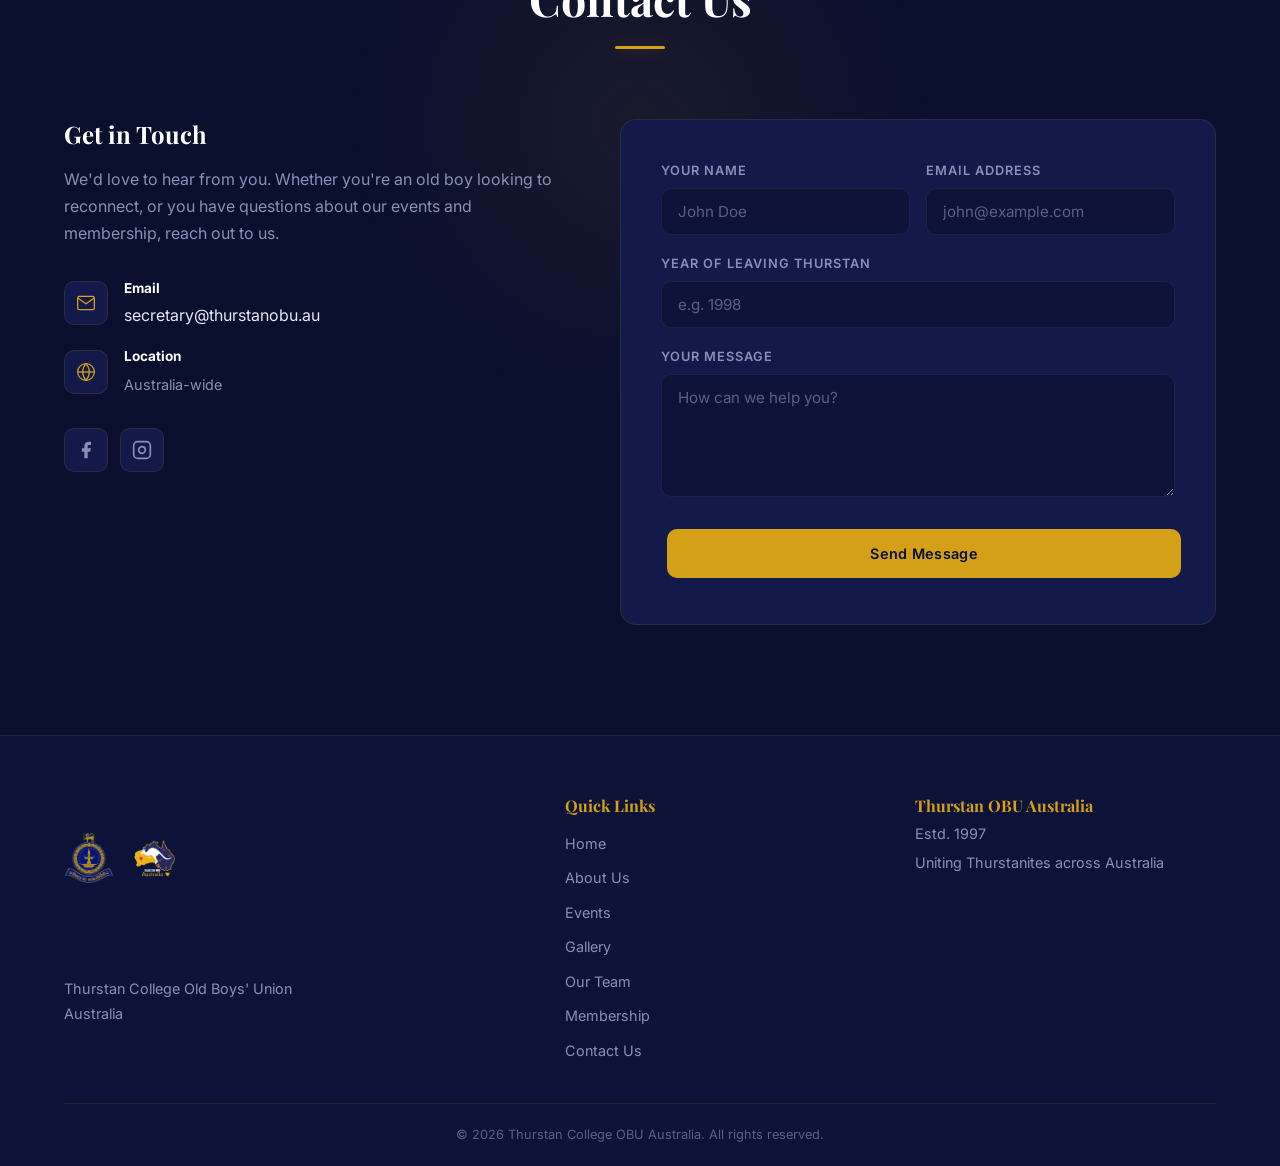
==== commit c1a5b927: "Set photo launch limit to 50 for the event Co-Authored-By: Claude Sonnet 4.6 <noreply@anthropic.com>" ====
--- a/index.html
+++ b/index.html
@@ -30,7 +30,7 @@
     <div class="lo-qr-wrap" id="loQrBox"></div>
     <p class="lo-scan-instruction">Upload your Thurstan College &amp; OBU memories — old school days, events, friendships</p>
     <div class="lo-big-count">
-      <span id="loCount">0</span><span class="lo-denom"> / 10</span>
+      <span id="loCount">0</span><span class="lo-denom"> / 50</span>
     </div>
     <p class="lo-count-caption">photos uploaded</p>
     <p class="lo-qr-url" id="loQrUrl"></p>
@@ -893,7 +893,7 @@
     const countEl     = document.getElementById('loCount');
     const celebration   = document.getElementById('loCelebration');
     const floatContainer = document.getElementById('loFloatContainer');
-    const LIMIT       = 10;
+    const LIMIT       = 50;
     let   launched    = false;
     let   filledCount = 0;
 
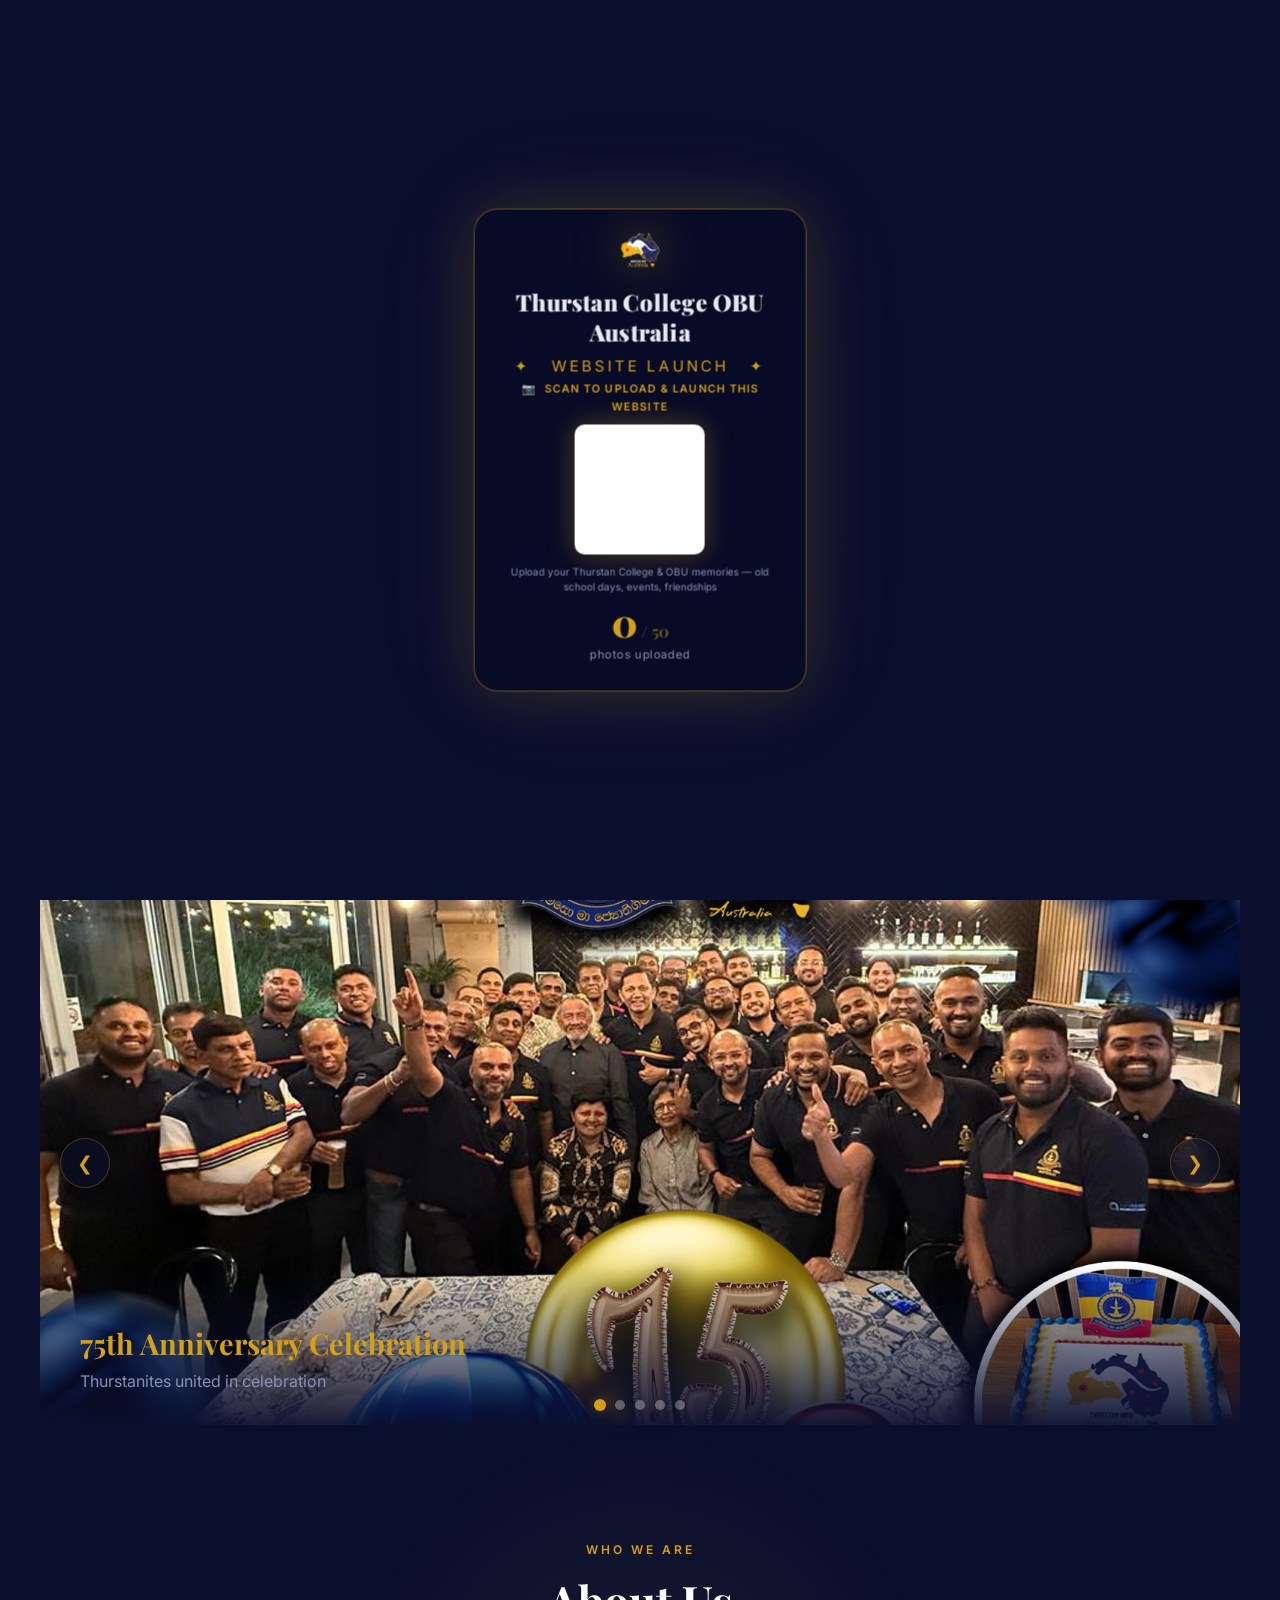
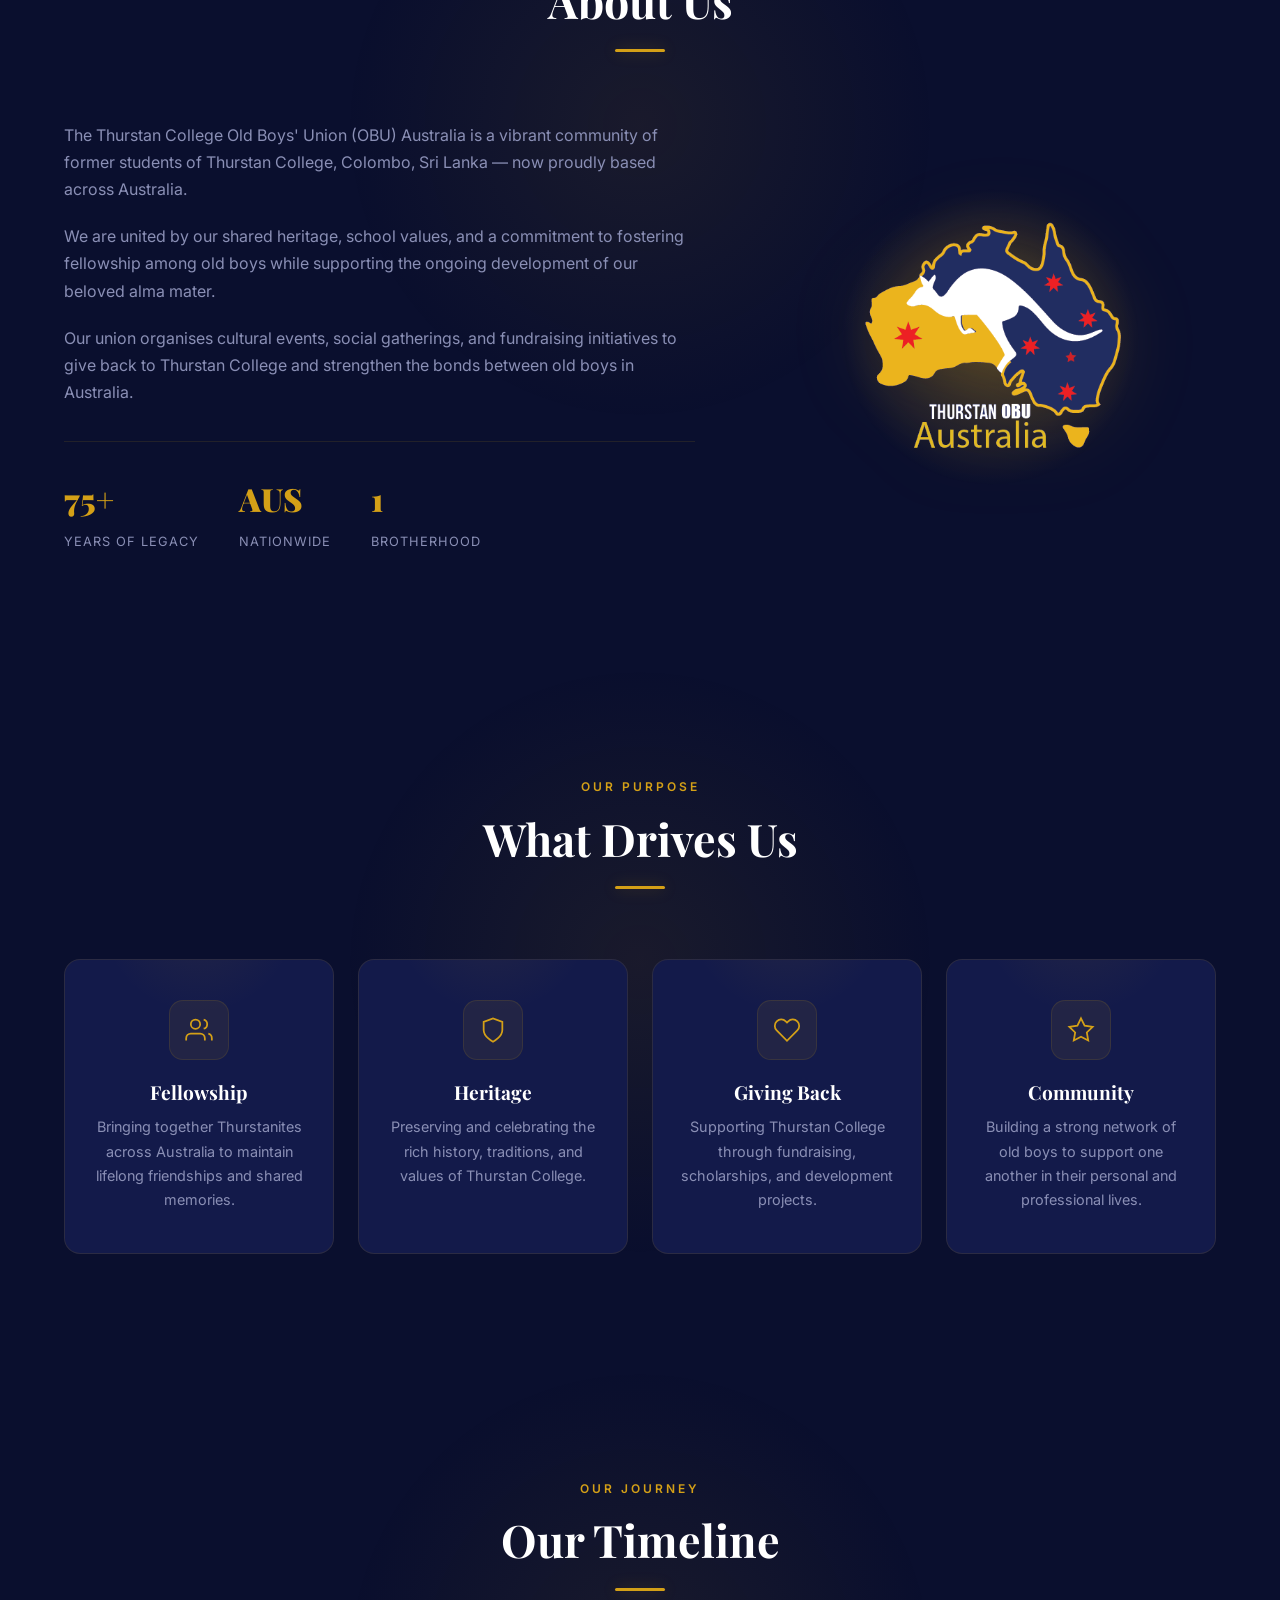
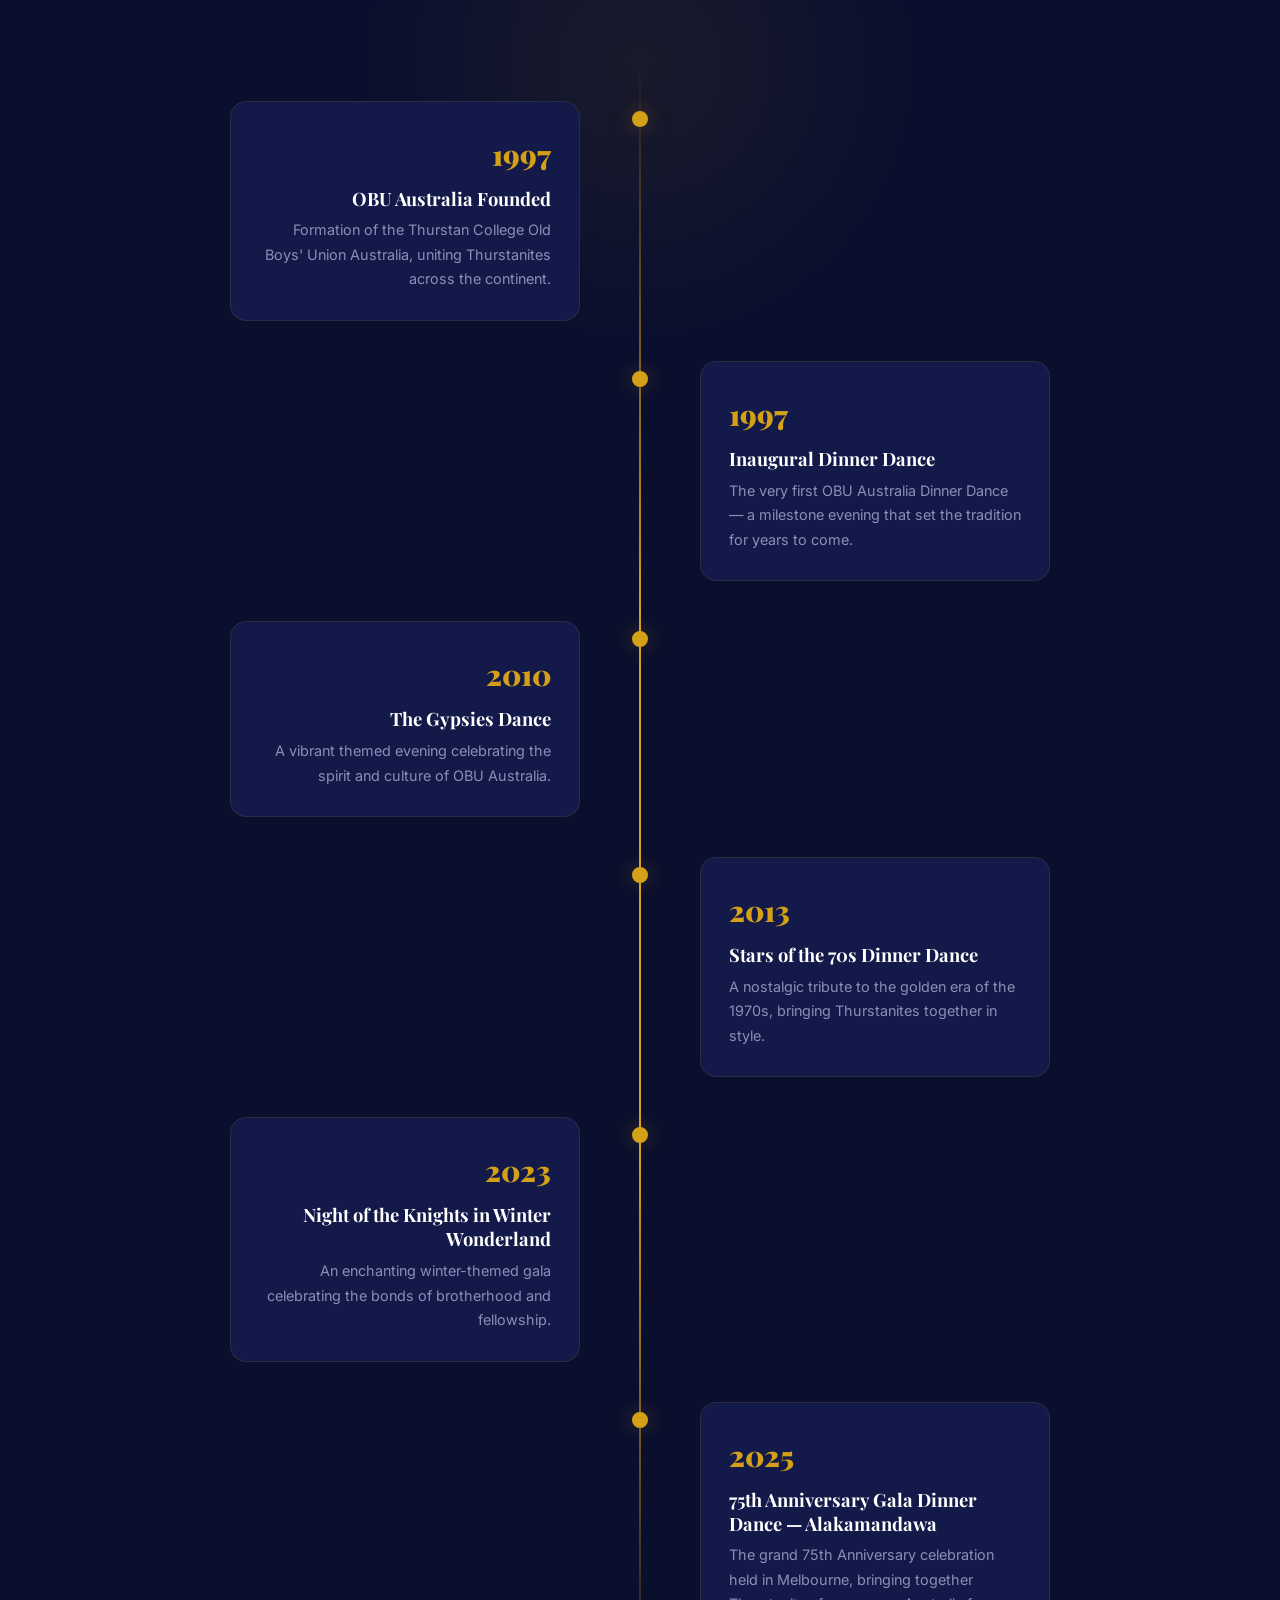
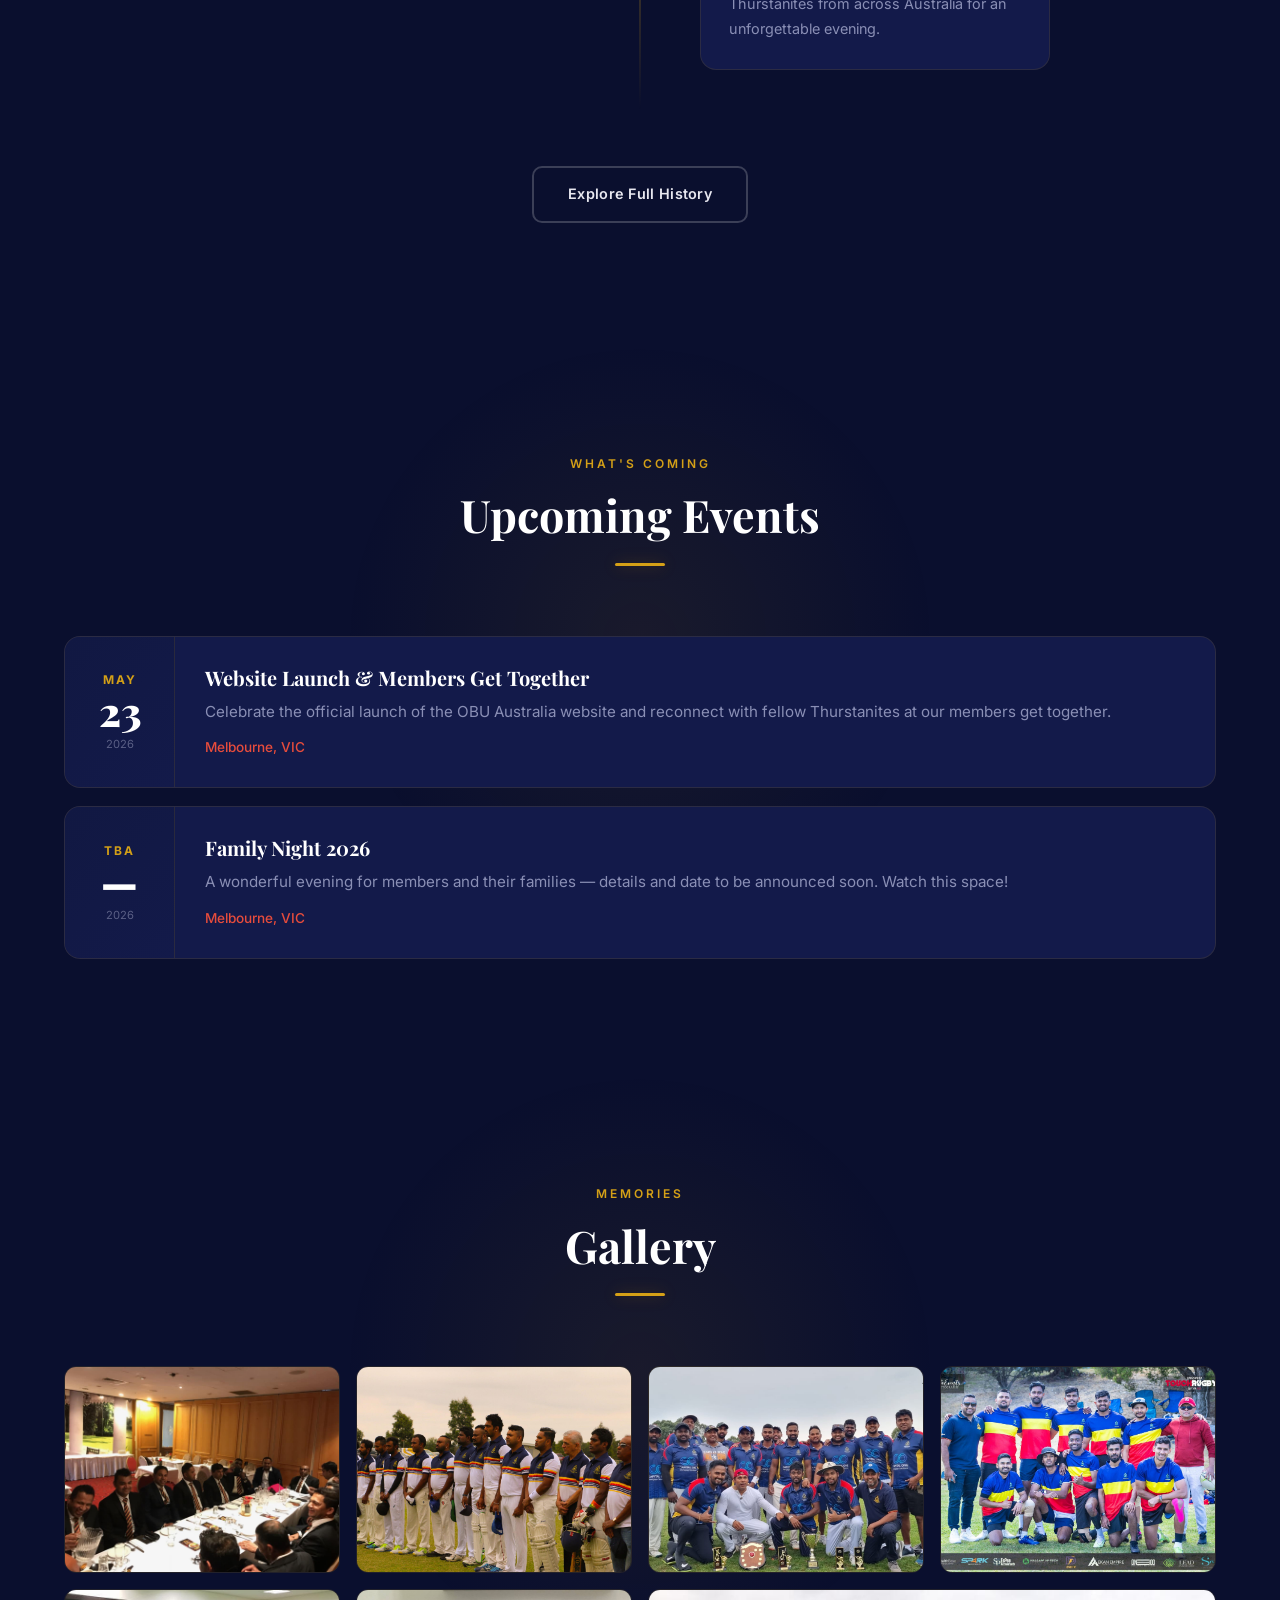
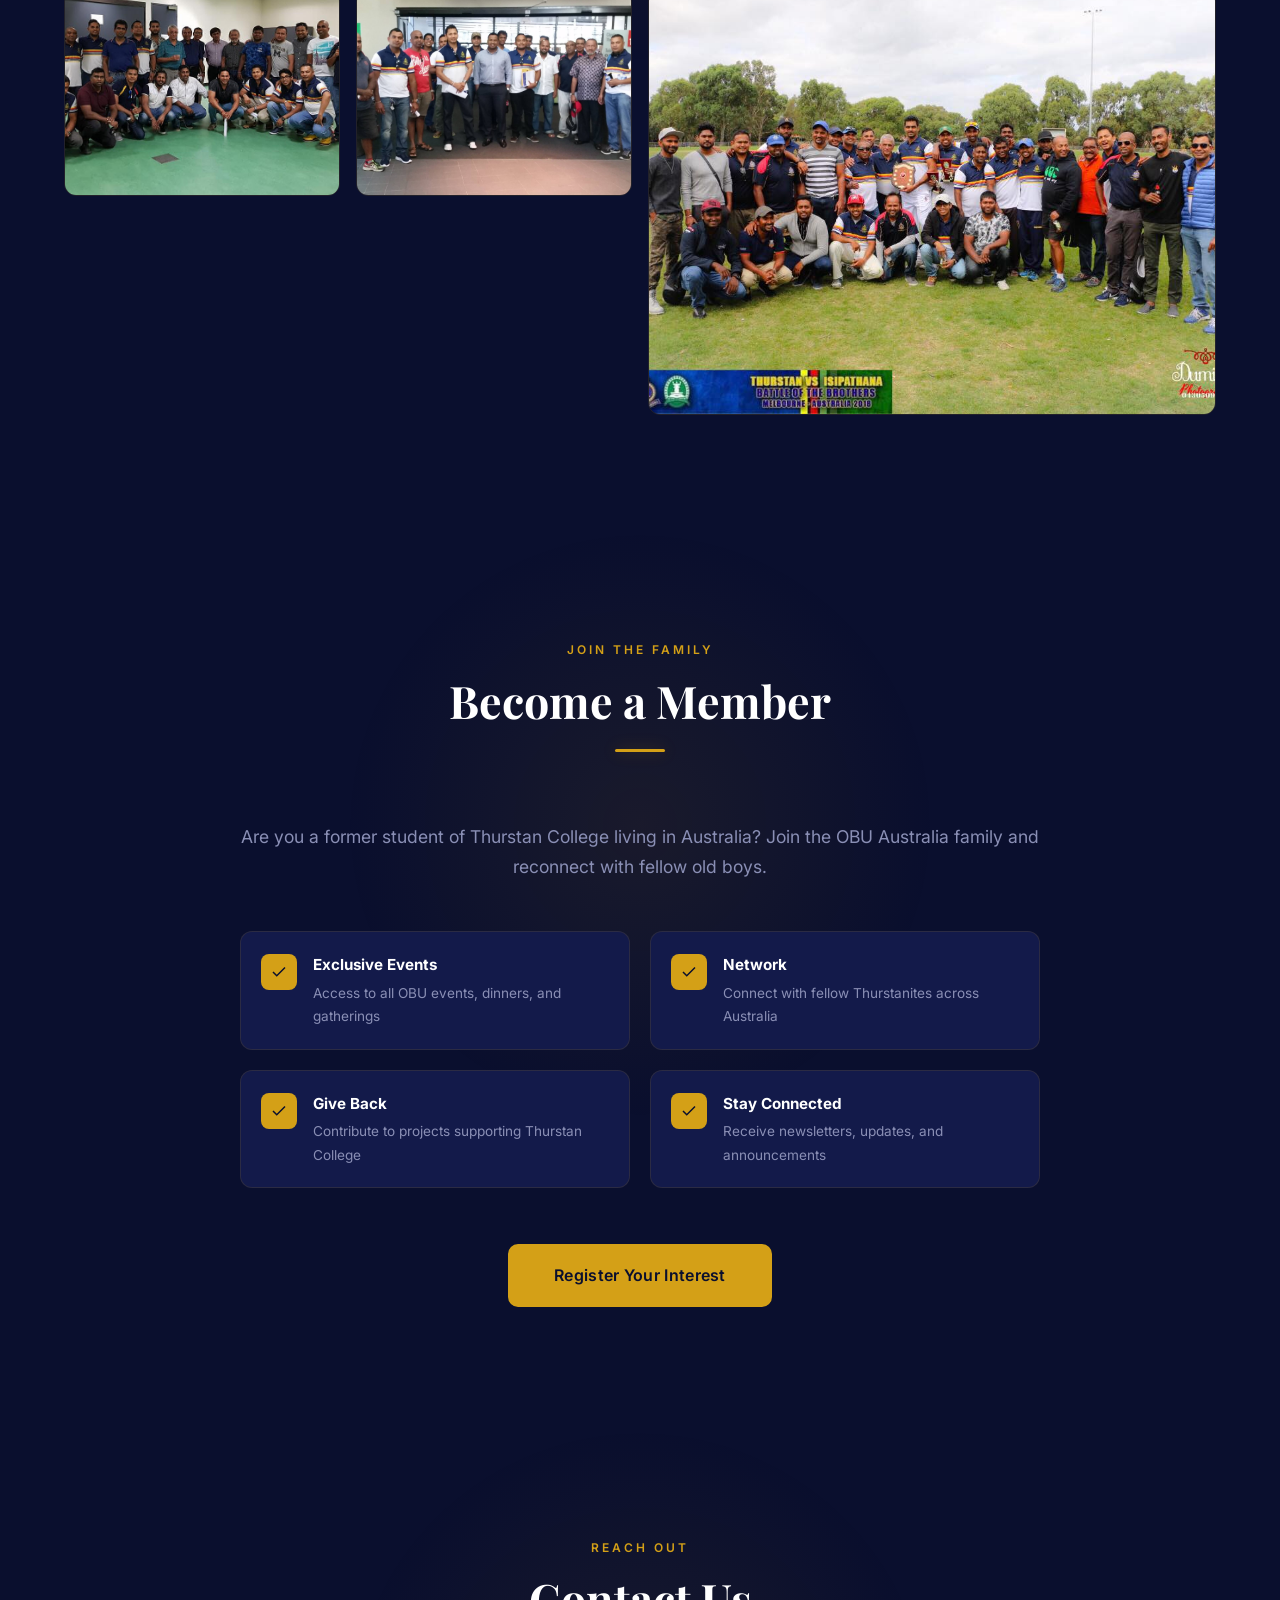
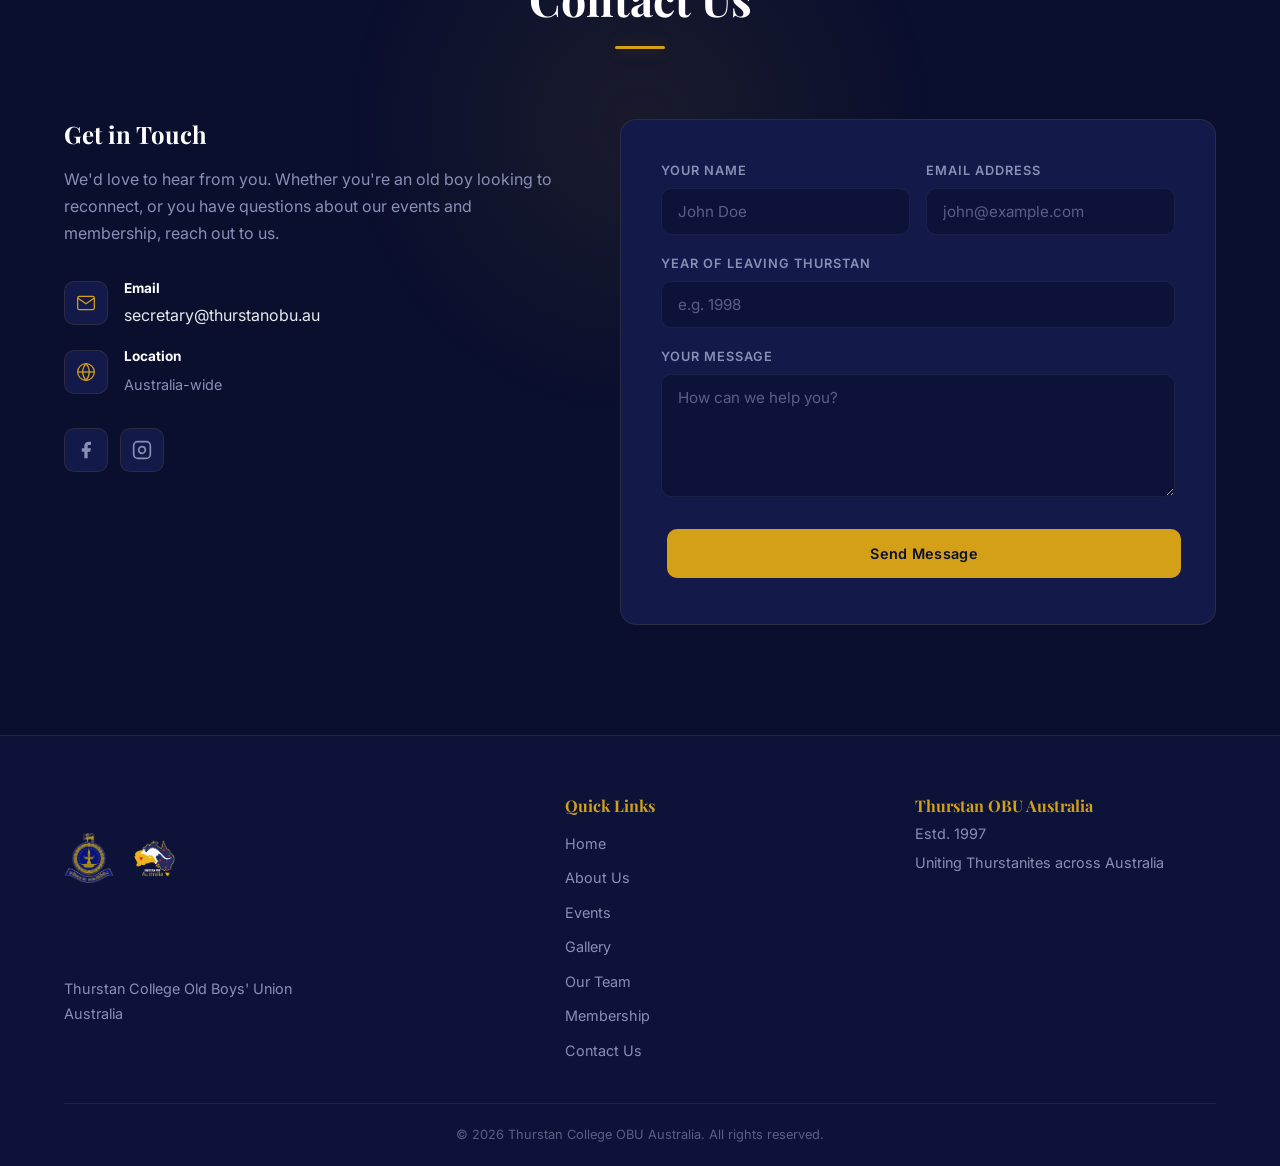
==== commit 669a5aa2: "Add ?bypass param to skip launch overlay Co-Authored-By: Claude Sonnet 4.6 <noreply@anthropic.com>" ====
--- a/index.html
+++ b/index.html
@@ -897,8 +897,9 @@
     let   launched    = false;
     let   filledCount = 0;
 
-    // Skip if already launched
-    if (localStorage.getItem('obu-launched') === 'true') {
+    // Skip if already launched or bypass param present (?bypass)
+    if (localStorage.getItem('obu-launched') === 'true' ||
+        new URLSearchParams(window.location.search).has('bypass')) {
       overlay.style.display = 'none';
       return;
     }
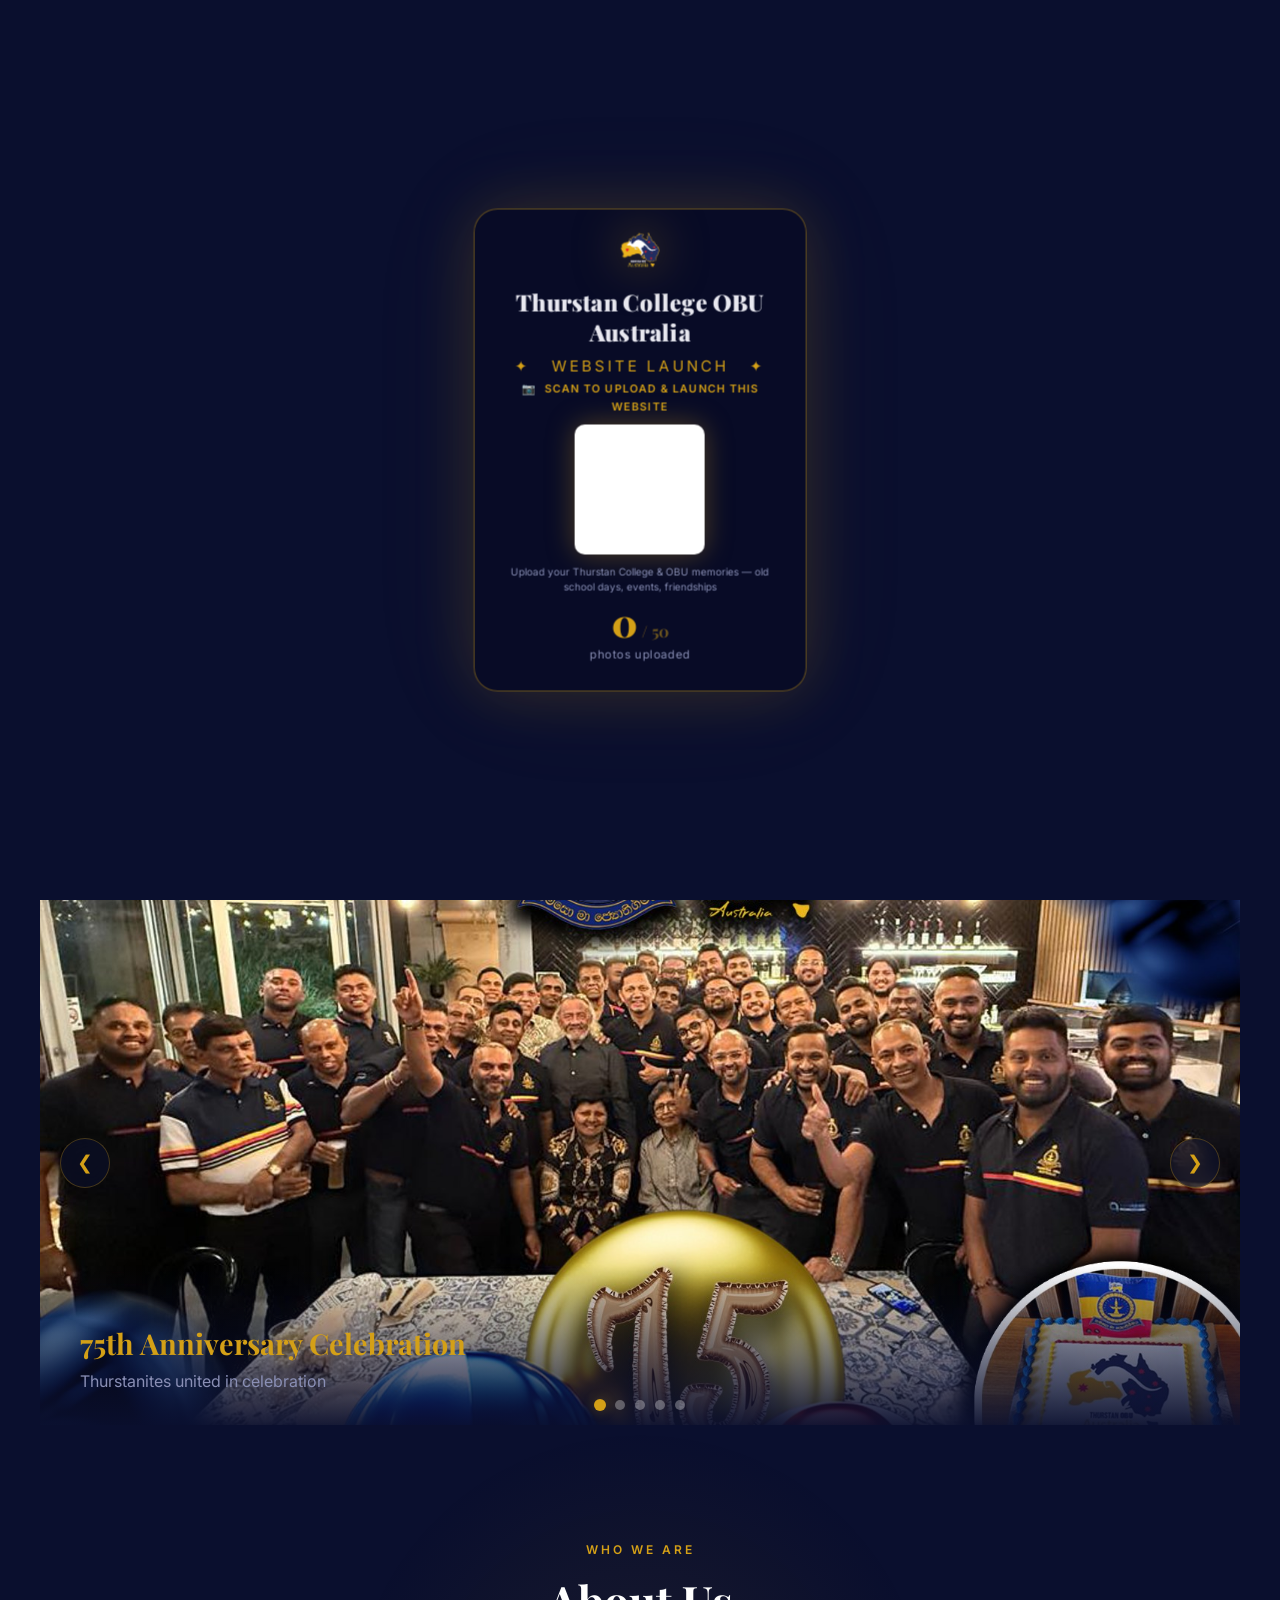
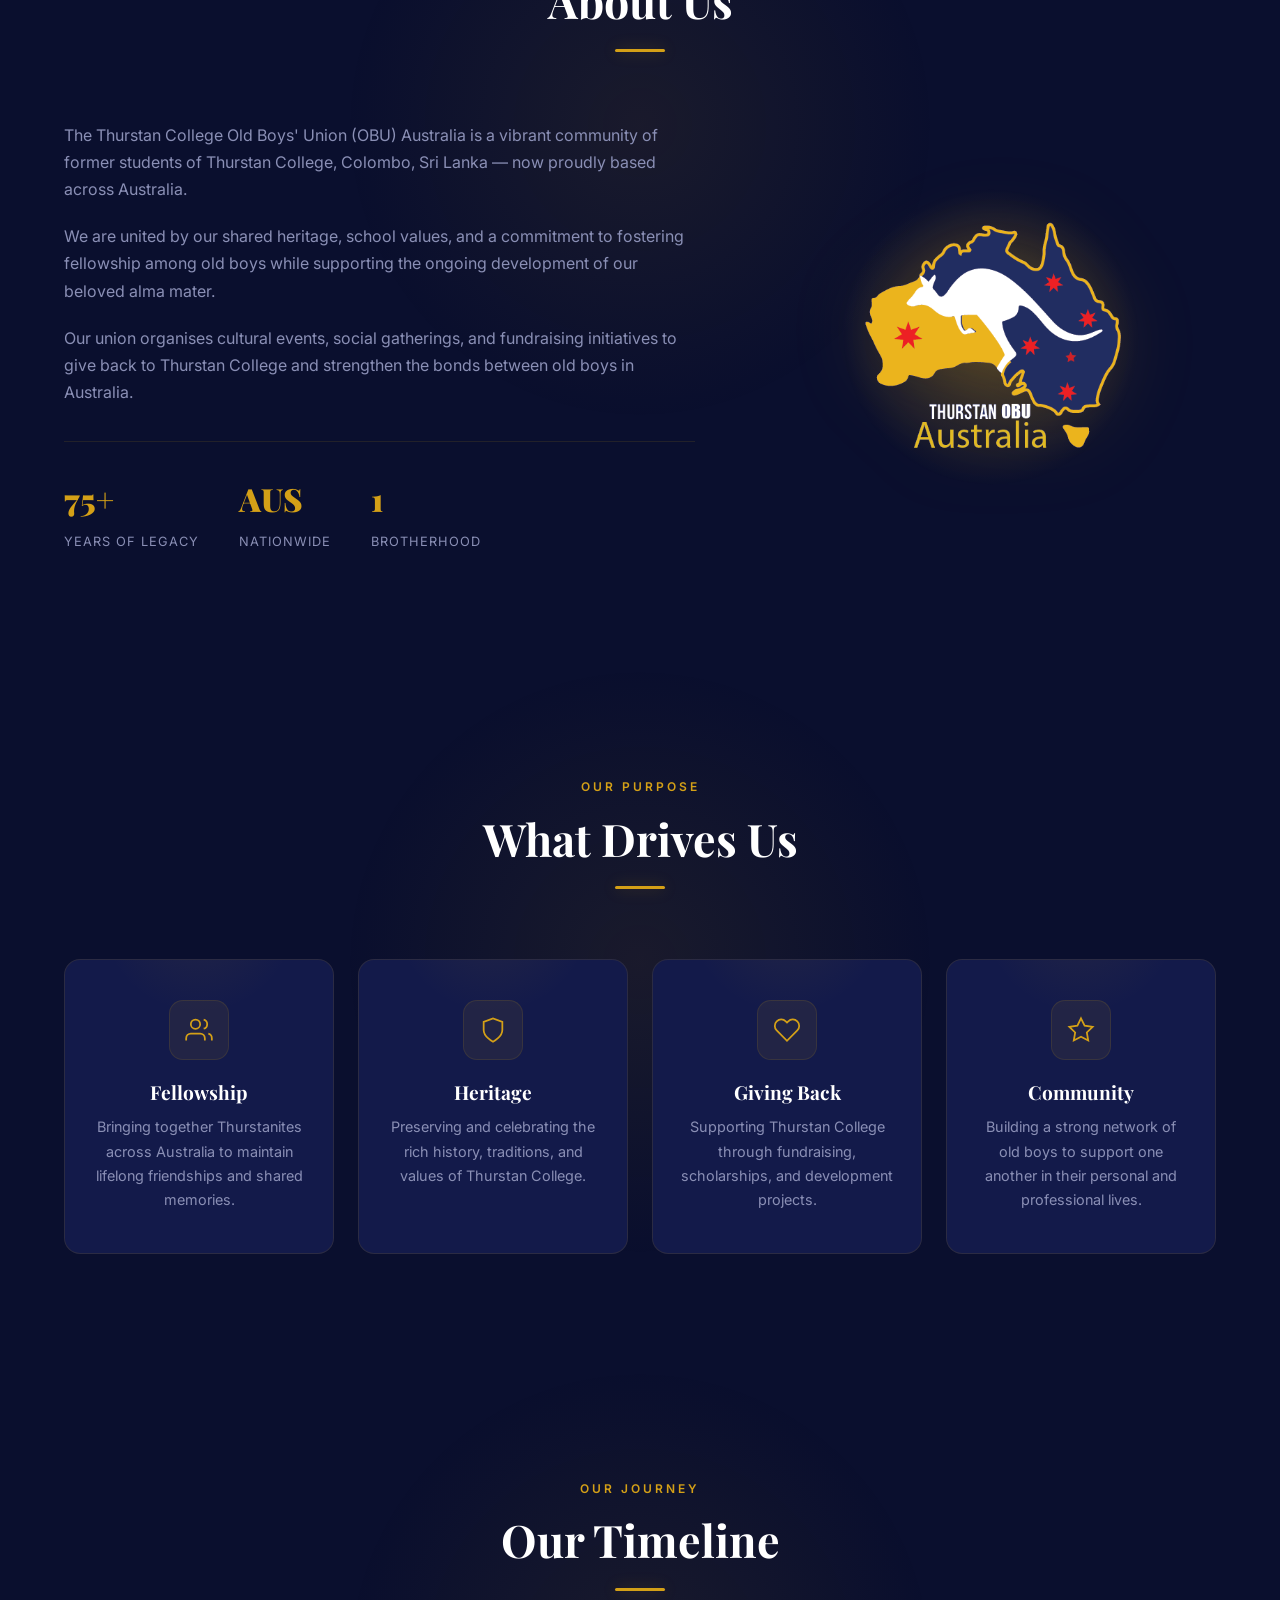
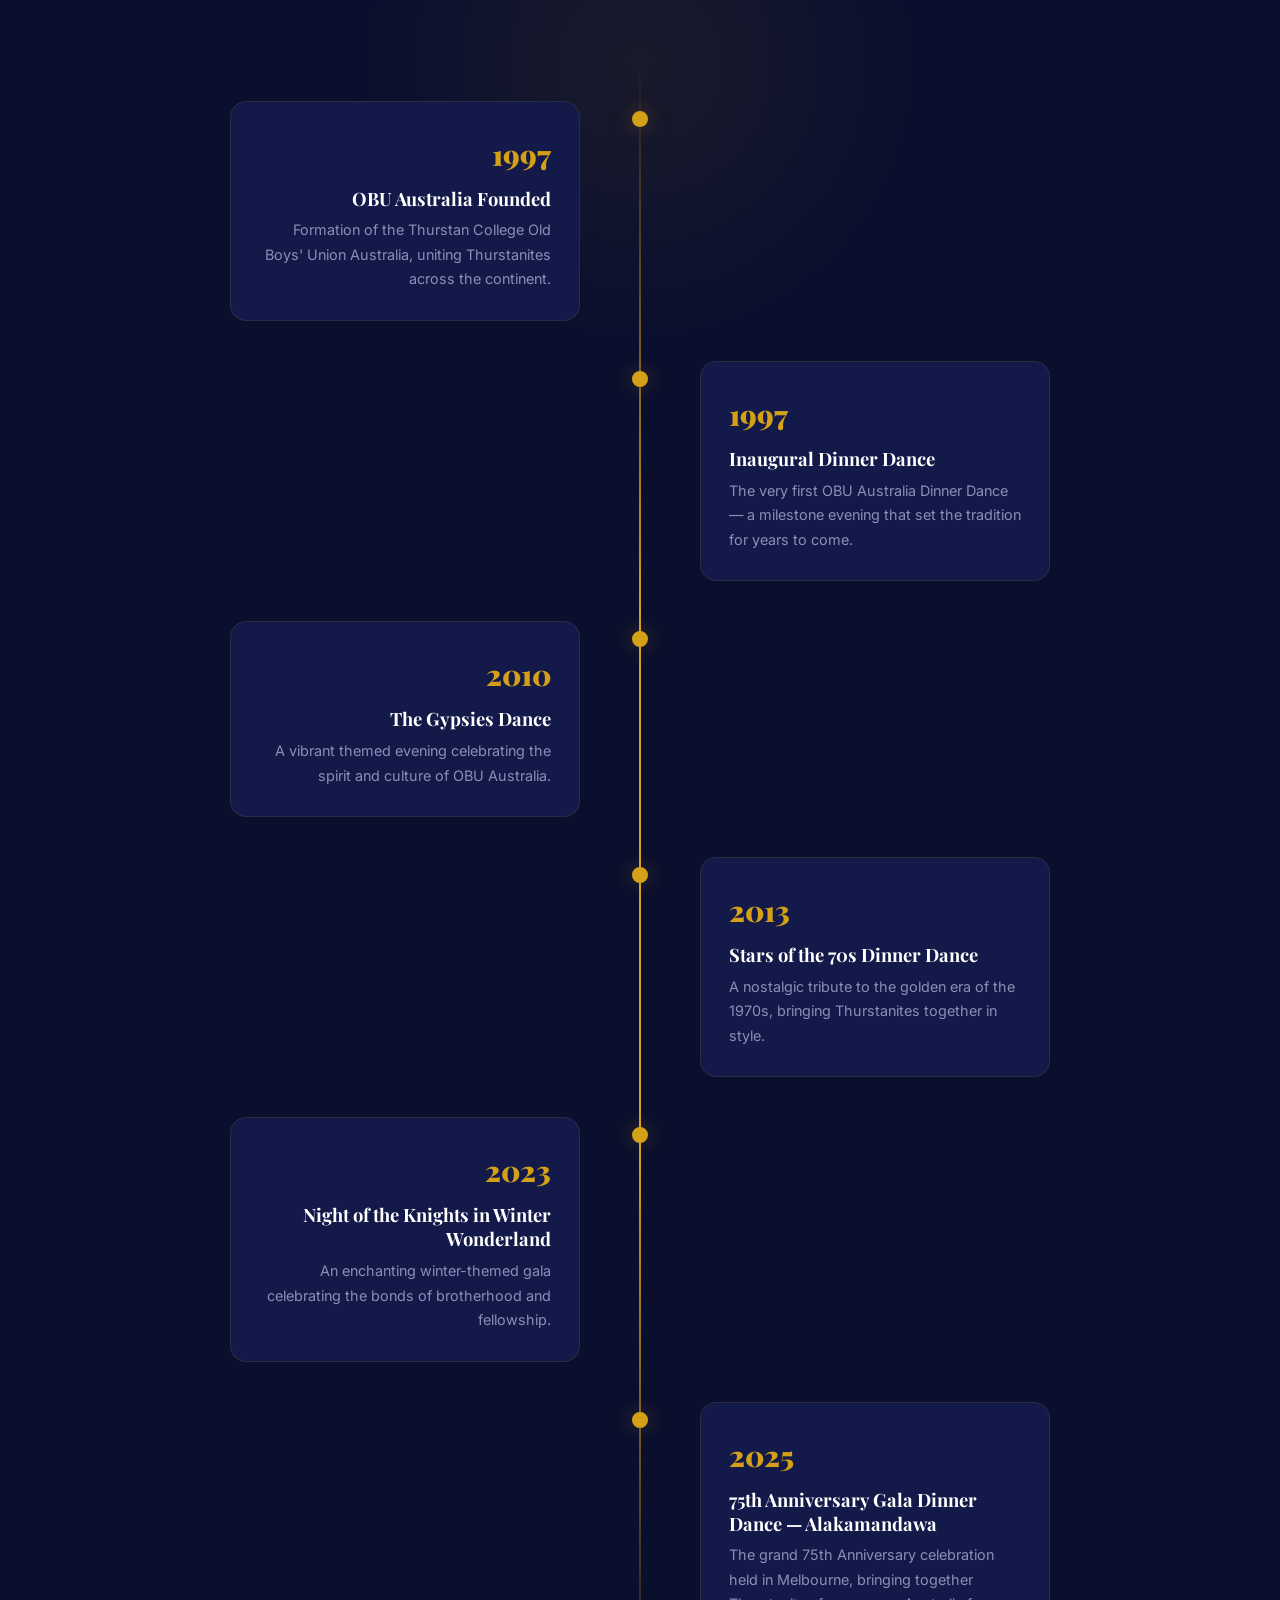
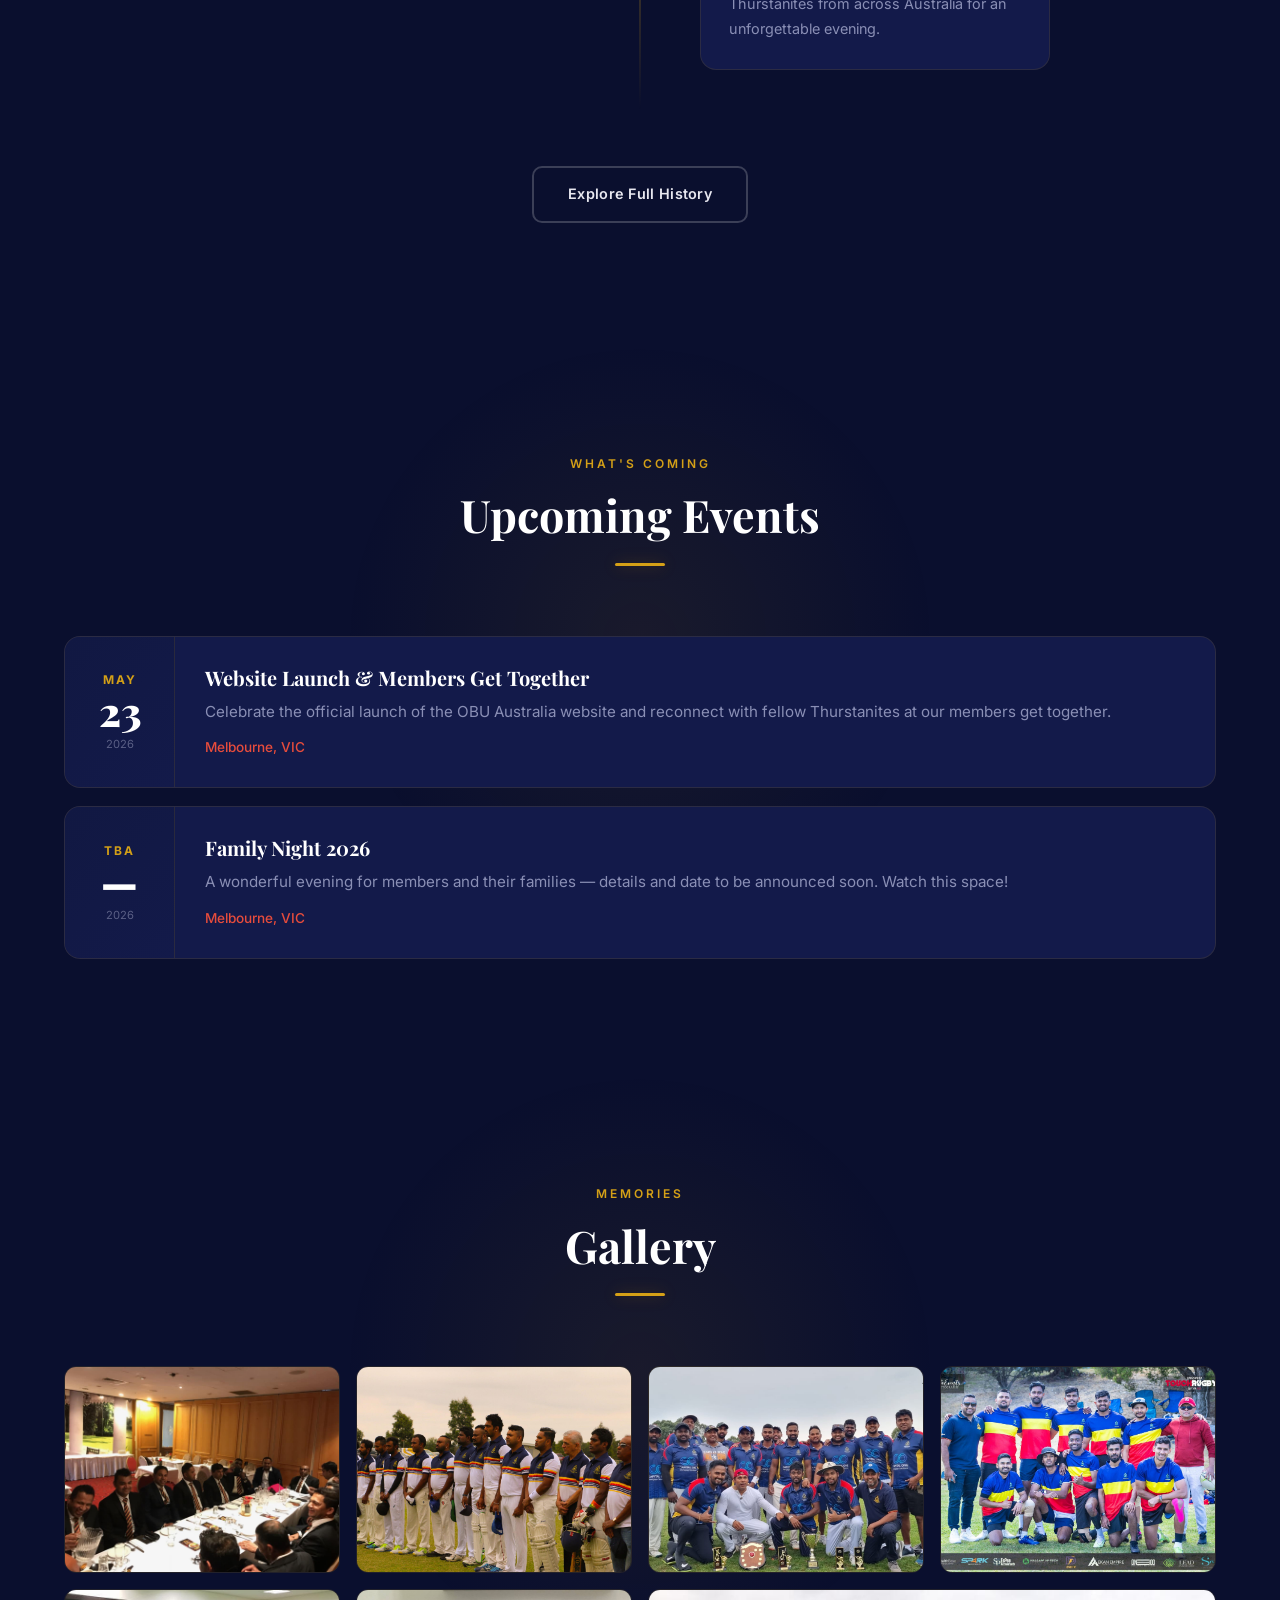
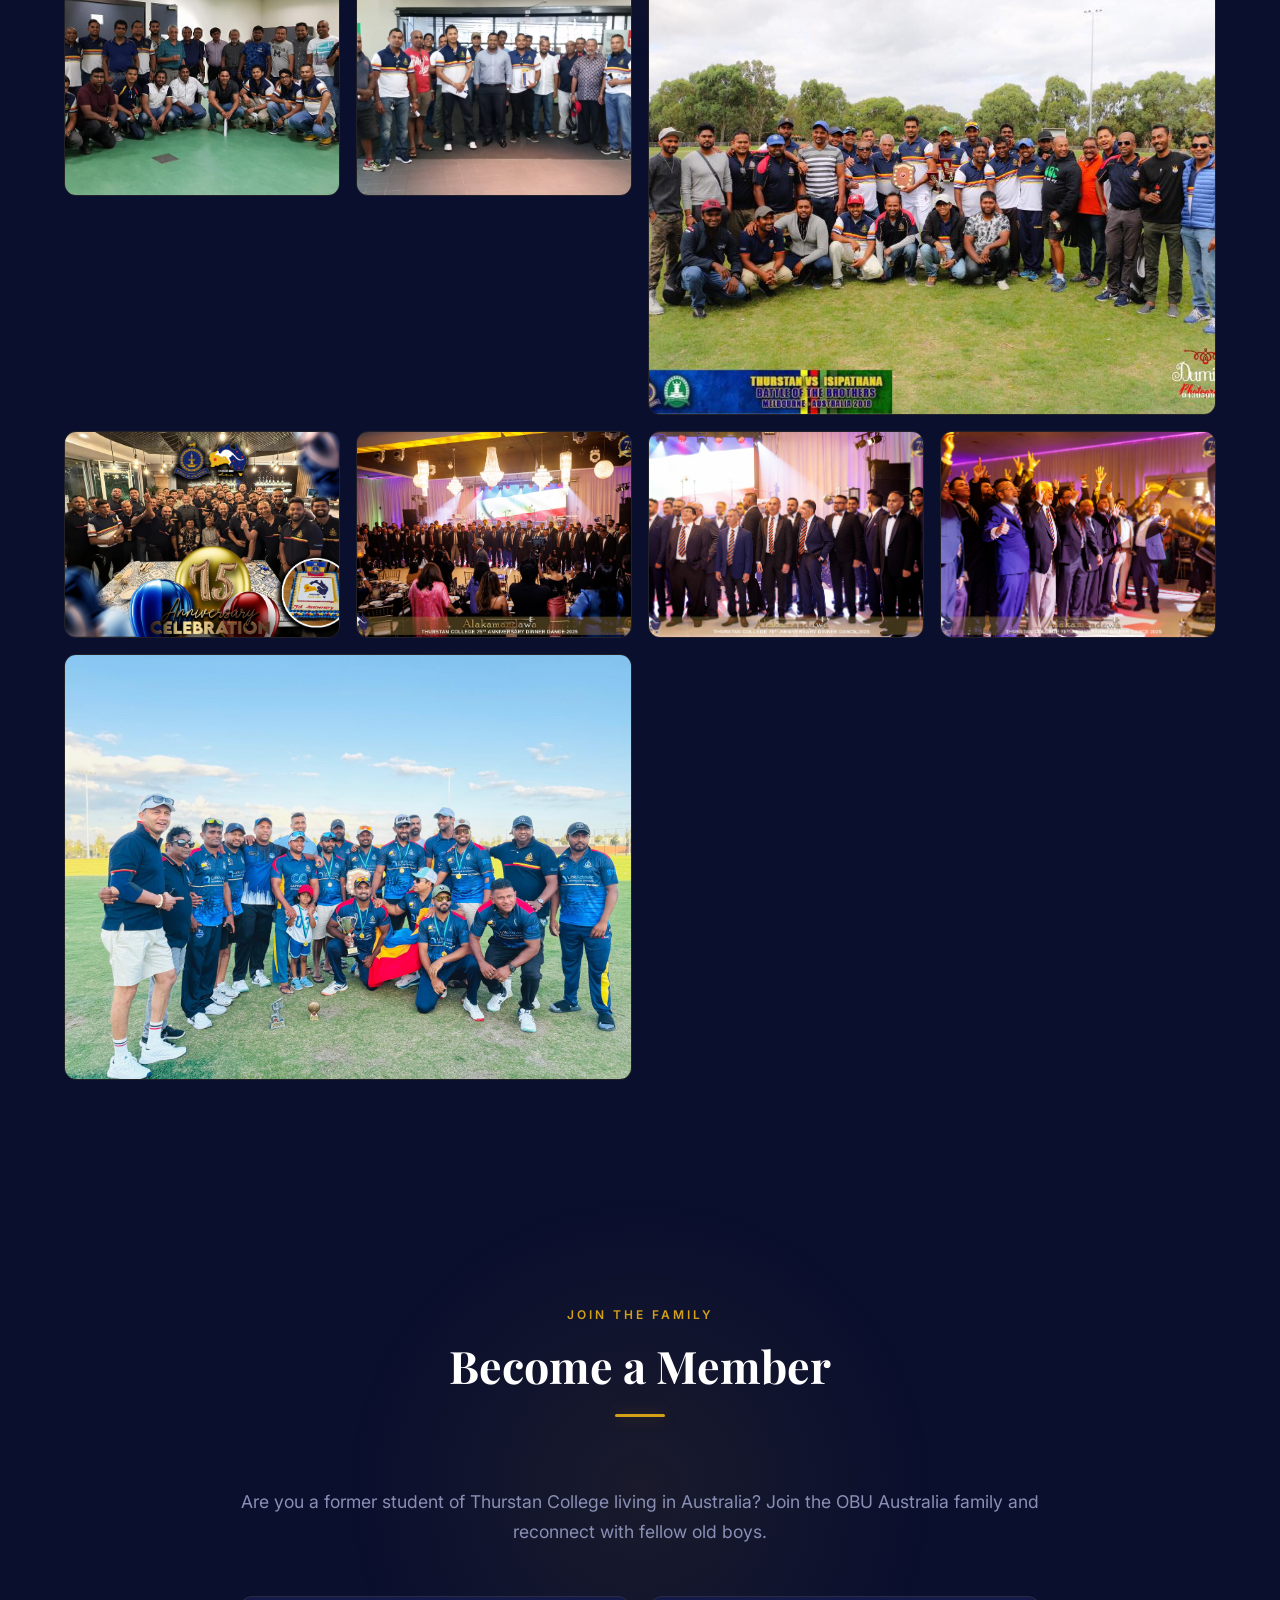
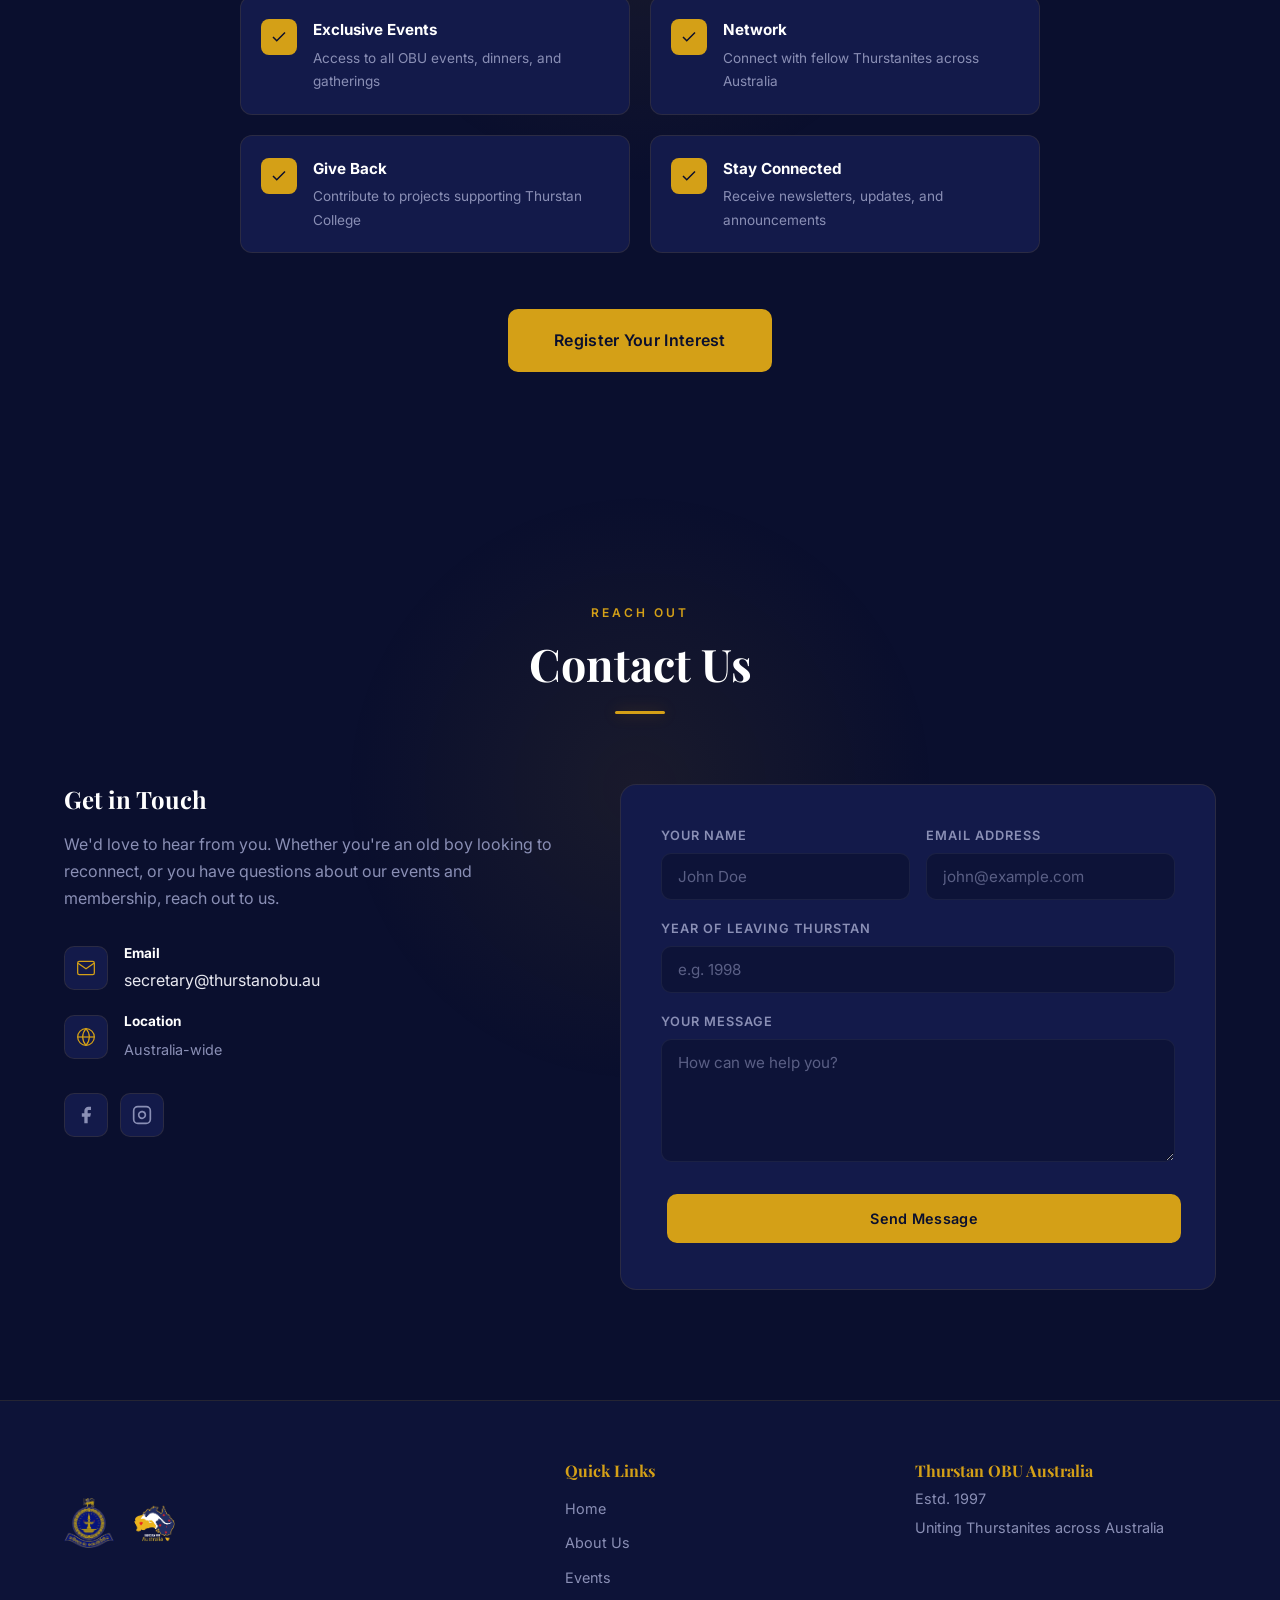
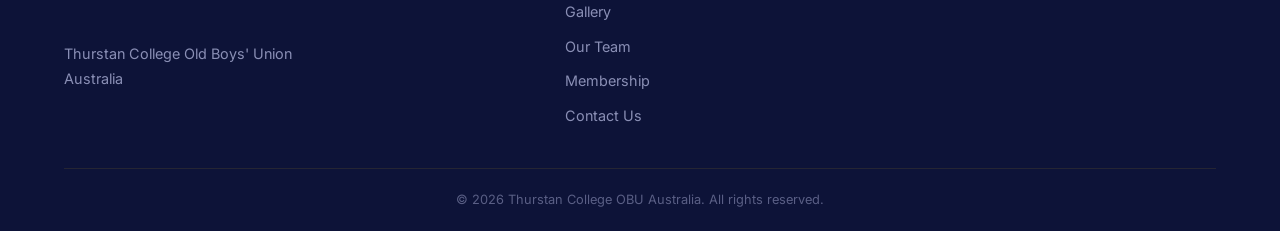
==== commit c7a6b56d: "Restore old gallery photos alongside new ones Co-Authored-By: Claude Sonnet 4.6 <noreply@anthropic.c" ====
--- a/index.html
+++ b/index.html
@@ -703,6 +703,26 @@
         <div class="gallery-item gallery-item-wide" data-caption="Battle of the Brothers — Thurstan vs Isipathana 2018">
           <img src="Photos/650837210_10164295378948656_7838263608668269133_n.jpg" alt="Battle of the Brothers 2018">
           <div class="gallery-overlay"><span>Battle of the Brothers 2018</span></div>
+        </div>
+        <div class="gallery-item" data-caption="75th Anniversary Celebration">
+          <img src="Photos/481702949_571266669293476_2809037559348174960_n (1).jpg" alt="75th Anniversary Celebration">
+          <div class="gallery-overlay"><span>75th Anniversary</span></div>
+        </div>
+        <div class="gallery-item" data-caption="Alakamandawa Dinner Dance 2025">
+          <img src="Photos/528698222_1215097410629839_6625929381962760445_n.jpg" alt="Alakamandawa 2025">
+          <div class="gallery-overlay"><span>Alakamandawa 2025</span></div>
+        </div>
+        <div class="gallery-item" data-caption="Brotherhood">
+          <img src="Photos/528706621_1215096757296571_1562839516259794192_n.jpg" alt="Dinner Dance">
+          <div class="gallery-overlay"><span>Brotherhood</span></div>
+        </div>
+        <div class="gallery-item" data-caption="Spirit of Thurstan">
+          <img src="Photos/529680601_1215097630629817_7417960989340600891_n.jpg" alt="Celebration">
+          <div class="gallery-overlay"><span>Spirit of Thurstan</span></div>
+        </div>
+        <div class="gallery-item gallery-item-wide" data-caption="Cricket Encounters">
+          <img src="Photos/652578772_868122439607896_3852658506048428627_n.jpg" alt="Cricket Team">
+          <div class="gallery-overlay"><span>Cricket Encounters</span></div>
         </div>
       </div>
     </div>
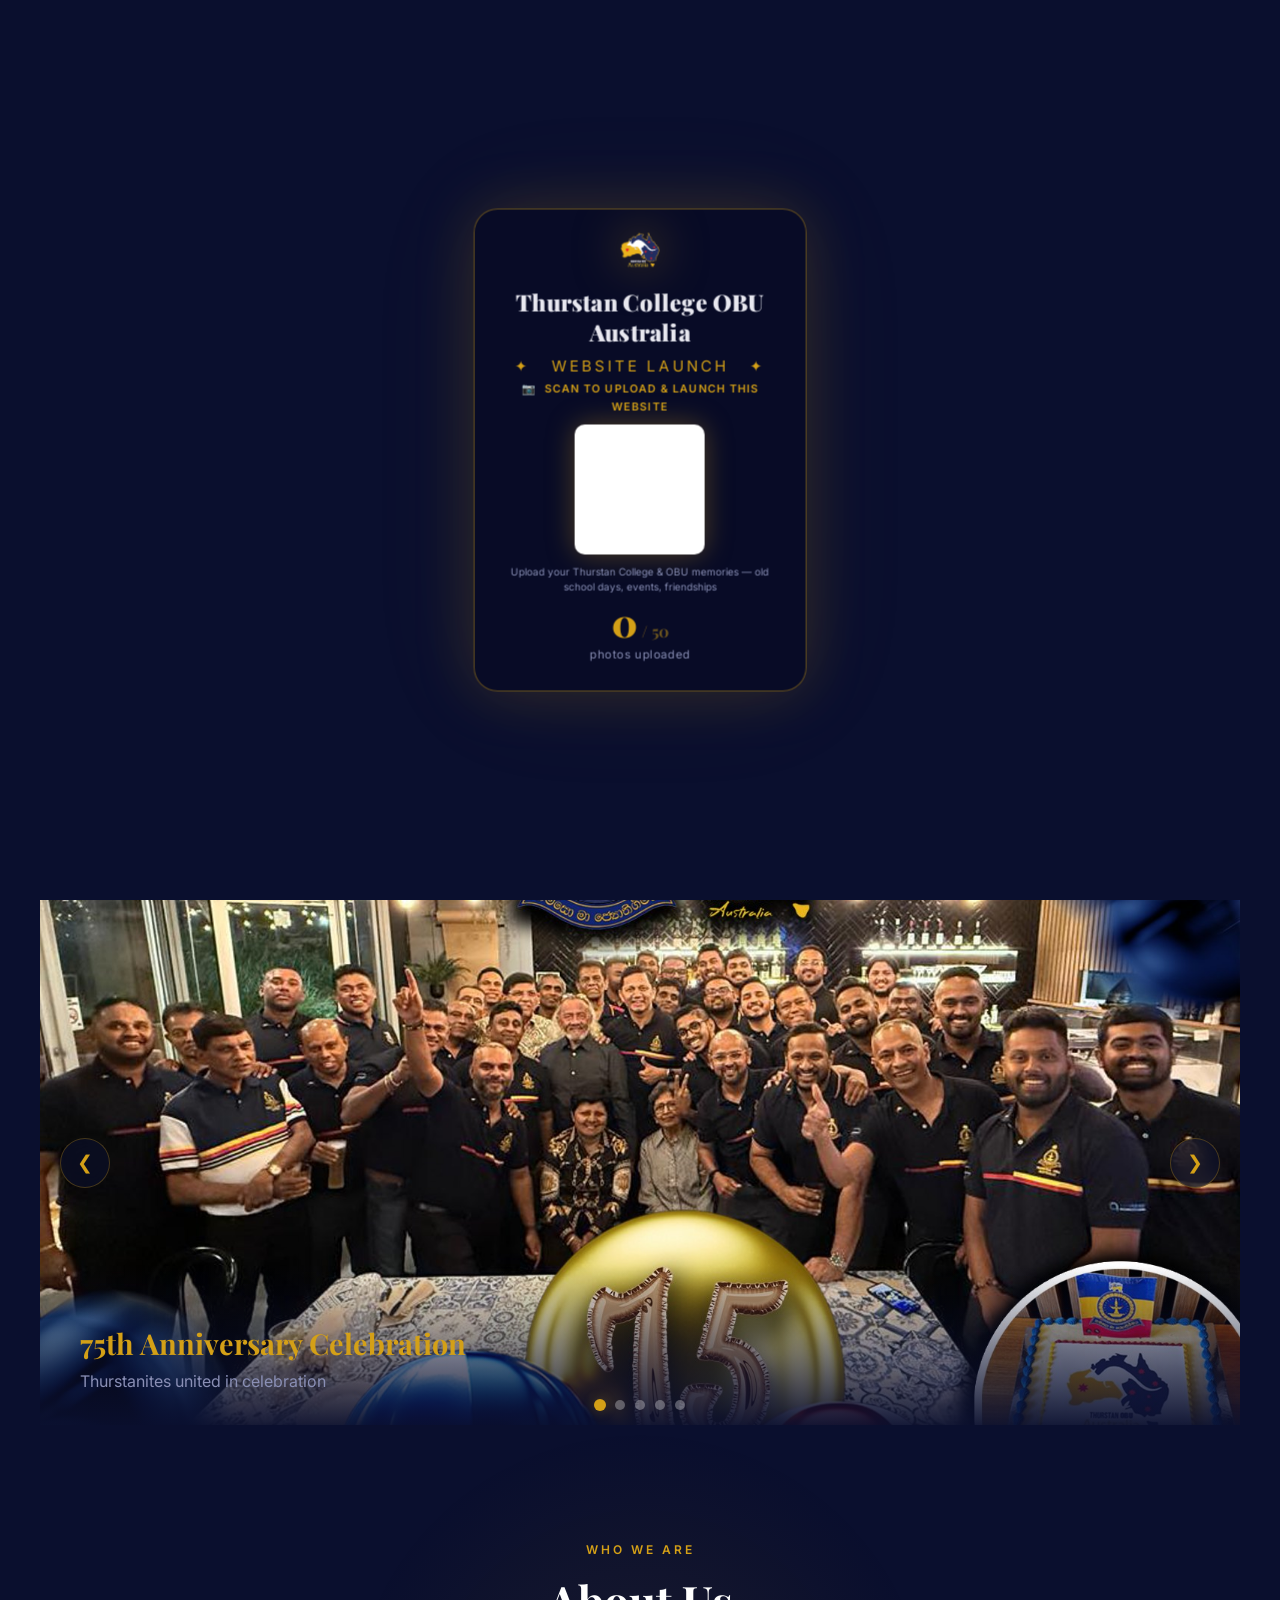
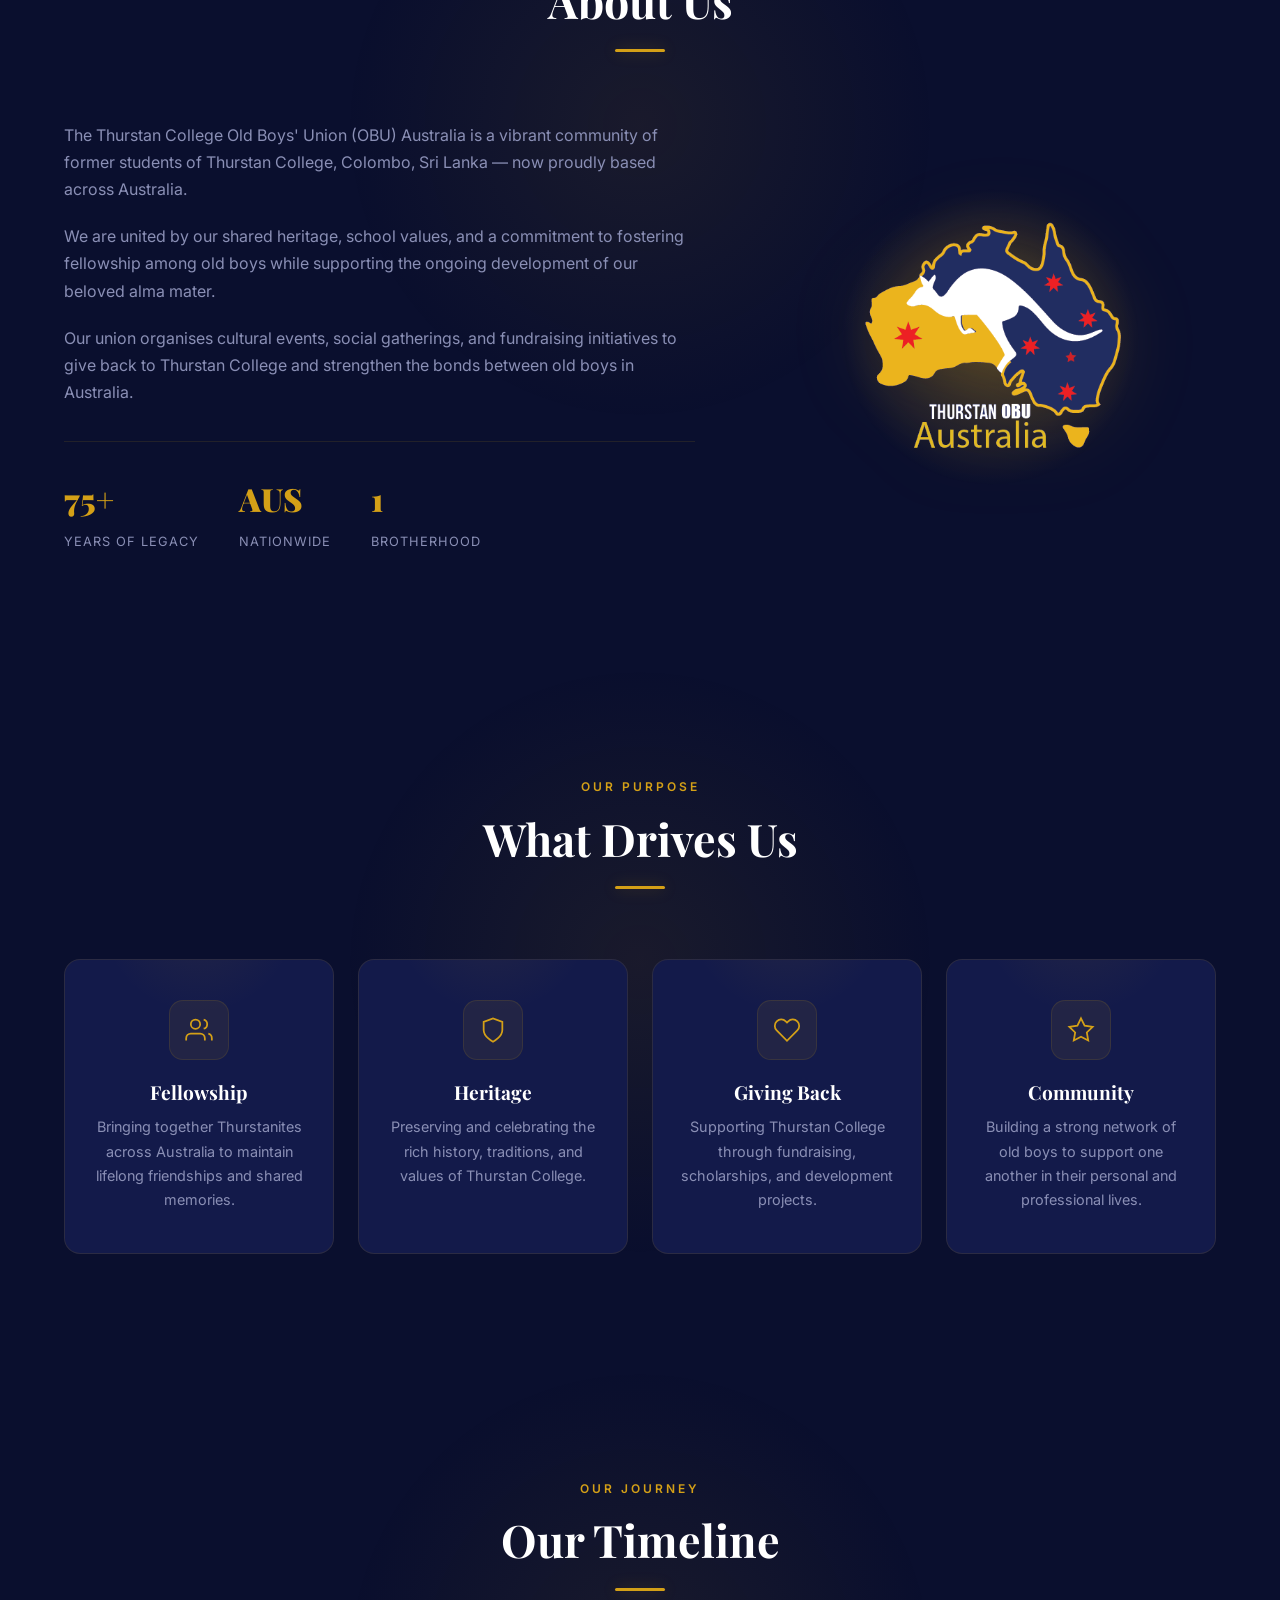
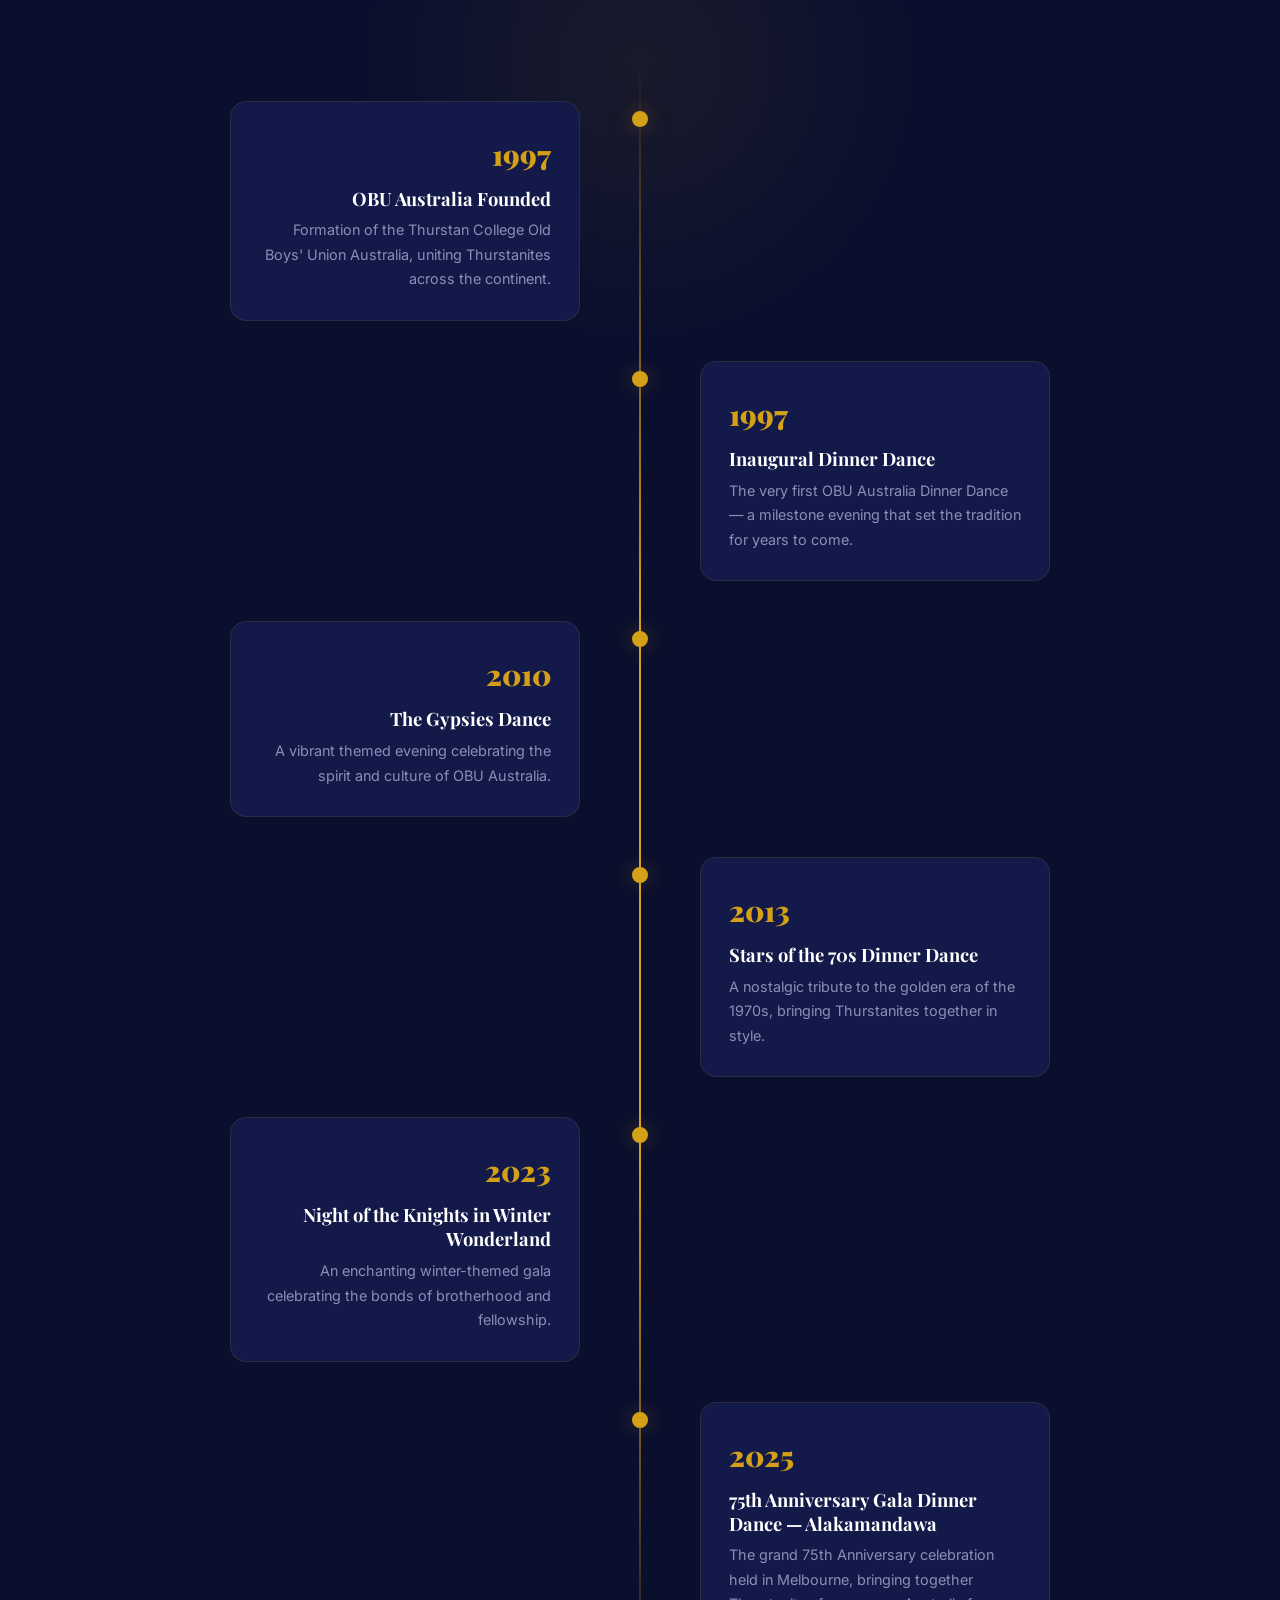
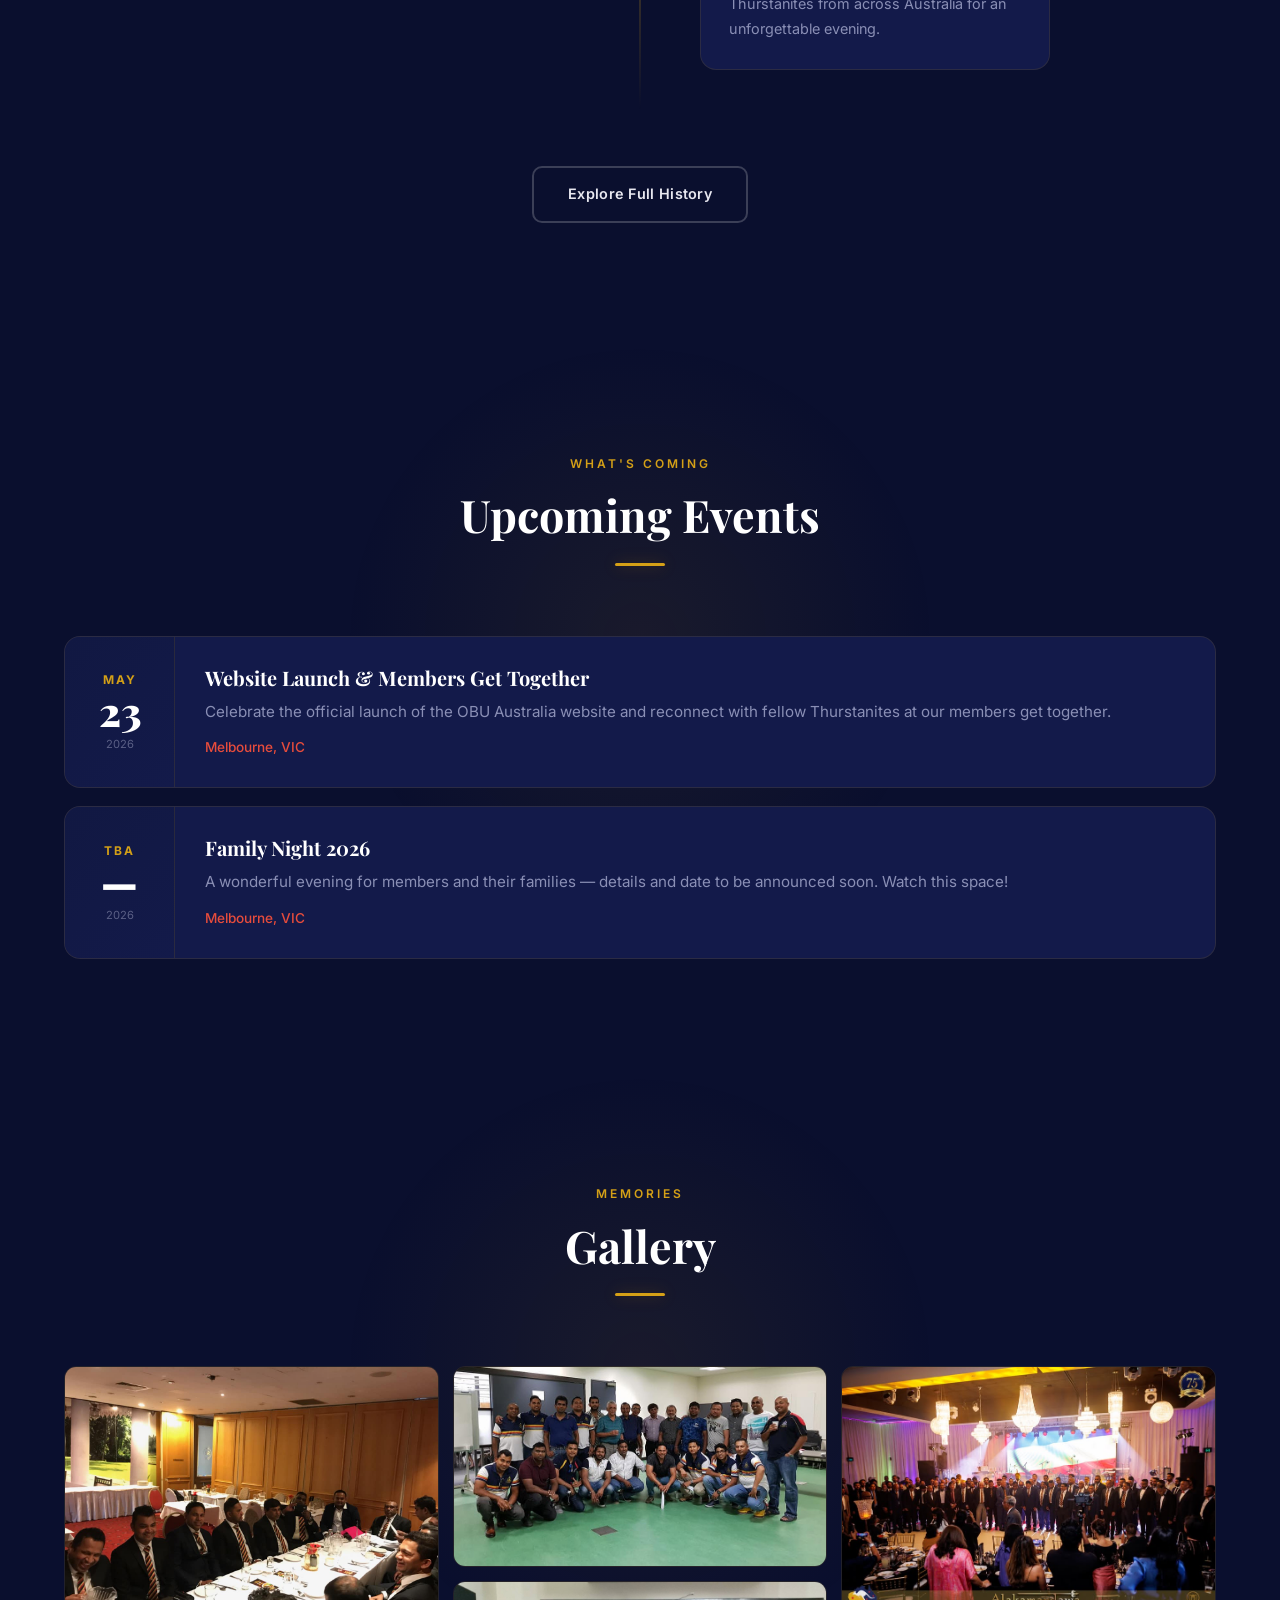
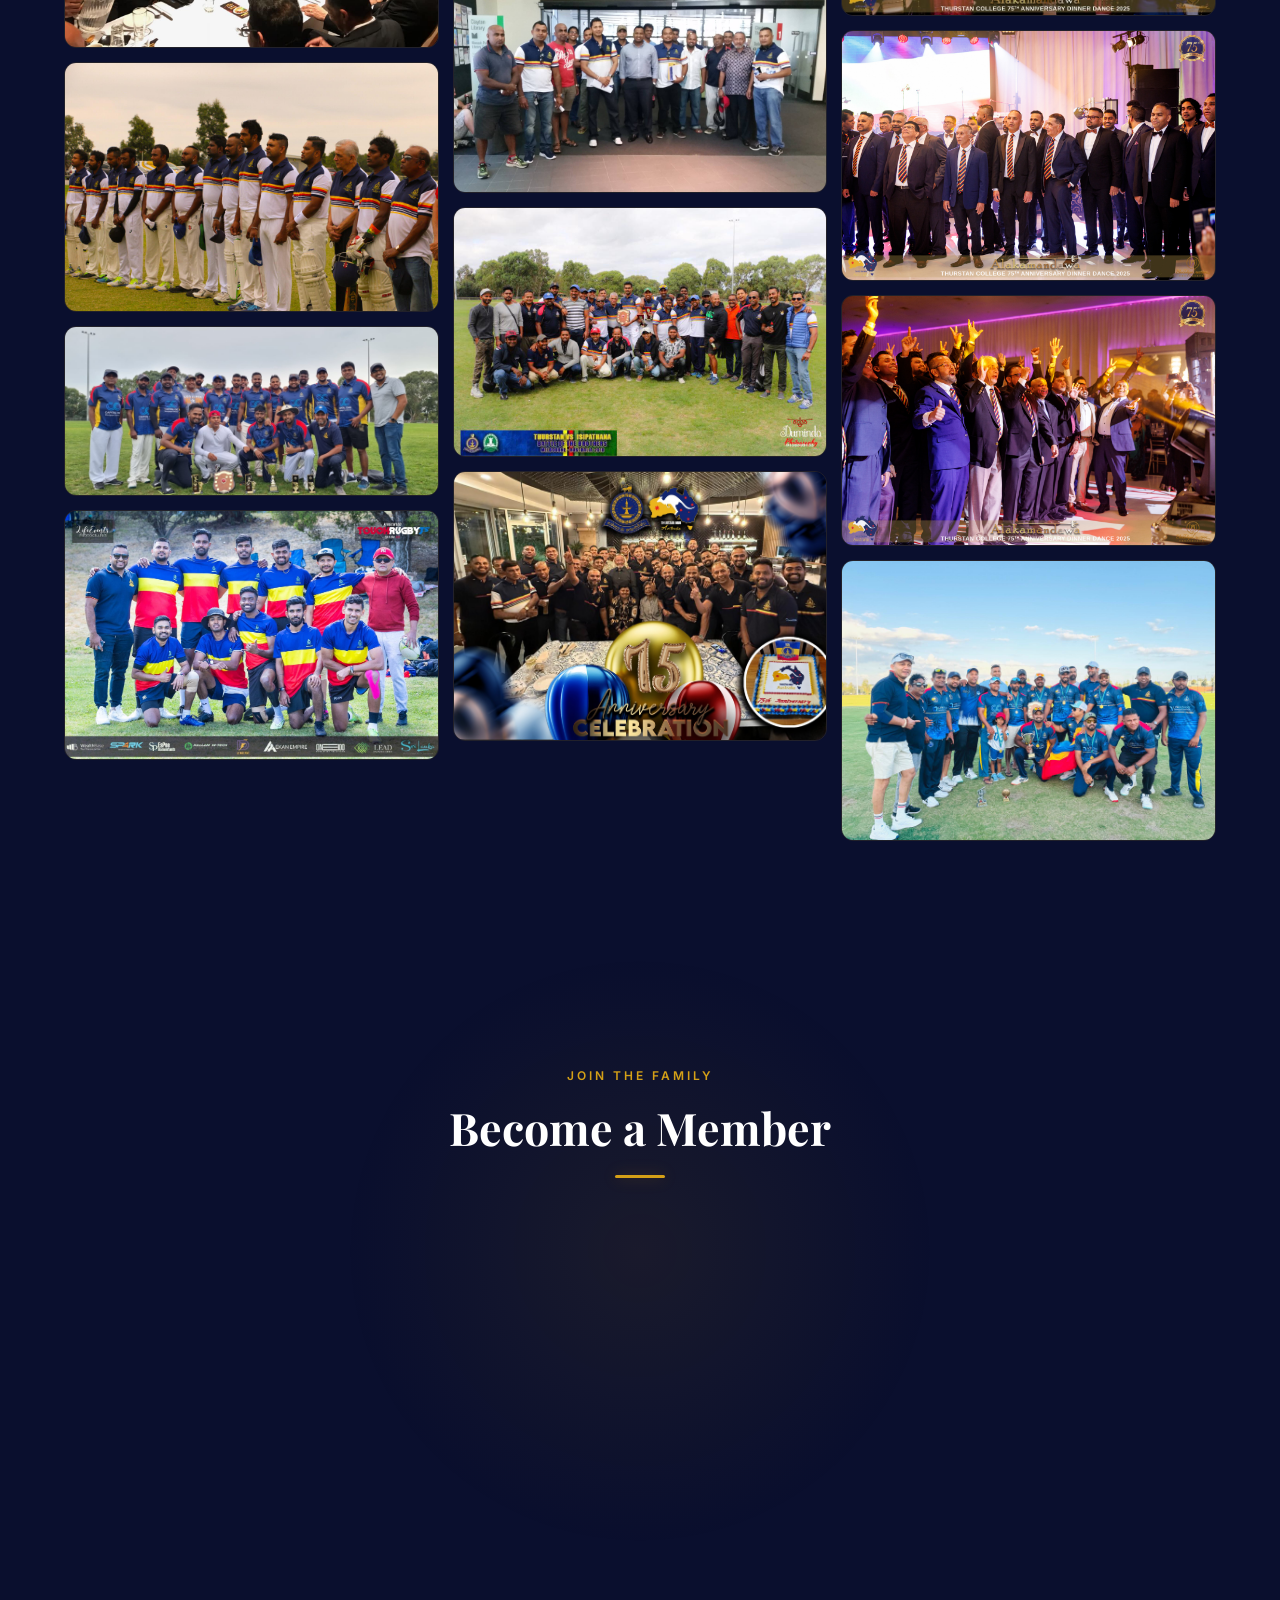
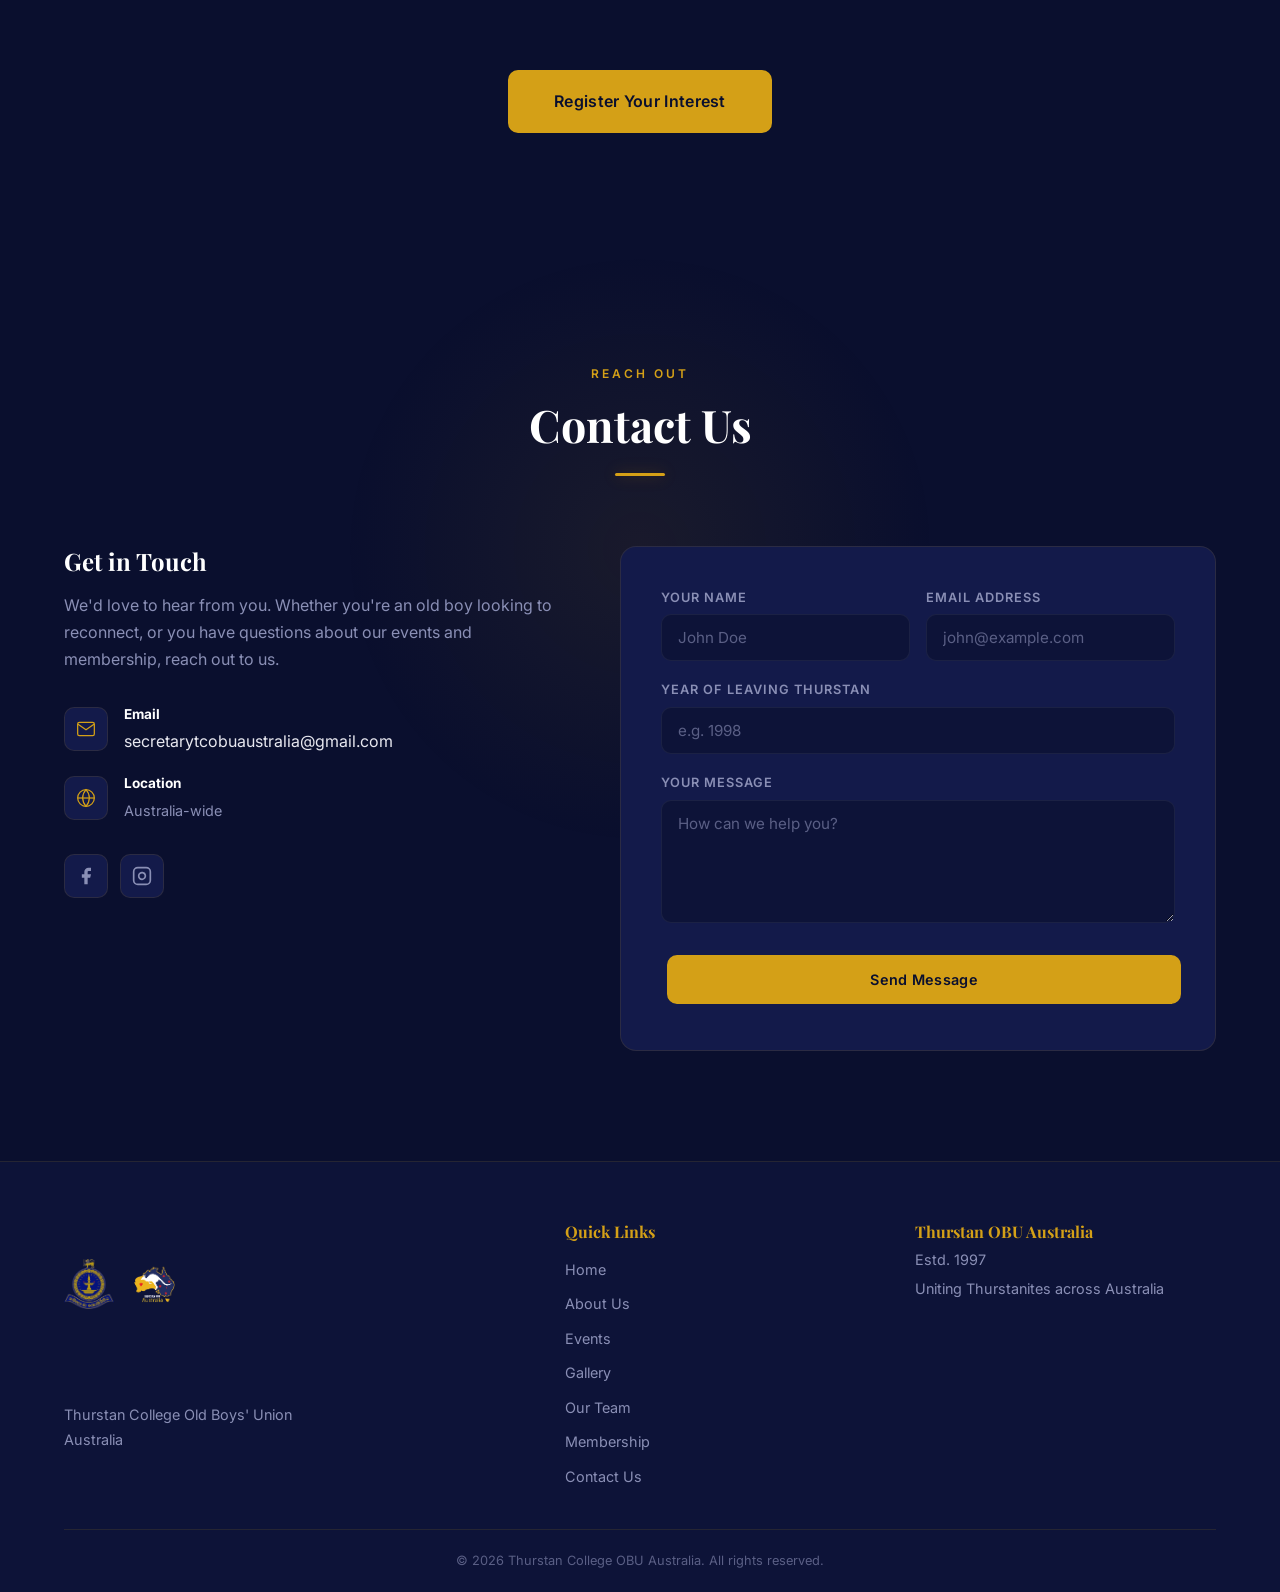
==== commit 5cbf38d0: "Update contact email to secretarytcobuaustralia@gmail.com Co-Authored-By: Claude Sonnet 4.6 <noreply" ====
--- a/index.html
+++ b/index.html
@@ -811,7 +811,7 @@
               </div>
               <div>
                 <strong>Email</strong>
-                <a href="mailto:secretary@thurstanobu.au">secretary@thurstanobu.au</a>
+                <a href="mailto:secretarytcobuaustralia@gmail.com">secretarytcobuaustralia@gmail.com</a>
               </div>
             </div>
             <div class="contact-item">
--- a/styles.css
+++ b/styles.css
@@ -944,9 +944,8 @@
 
 /* ===== Gallery ===== */
 .gallery-grid {
-  display: grid;
-  grid-template-columns: repeat(4, 1fr);
-  gap: 16px;
+  columns: 3;
+  column-gap: 14px;
   position: relative;
   z-index: 1;
 }
@@ -956,13 +955,15 @@
   border-radius: 12px;
   overflow: hidden;
   cursor: pointer;
-  aspect-ratio: 4/3;
   border: 1px solid var(--border);
   transition: var(--transition);
+  break-inside: avoid;
+  margin-bottom: 14px;
+  display: block;
 }
 
 .gallery-item-wide {
-  grid-column: span 2;
+  /* no special treatment needed in masonry */
 }
 
 .gallery-item:hover {
@@ -972,13 +973,13 @@
 
 .gallery-item img {
   width: 100%;
-  height: 100%;
-  object-fit: cover;
+  height: auto;
+  display: block;
   transition: var(--transition-slow);
 }
 
 .gallery-item:hover img {
-  transform: scale(1.08);
+  transform: scale(1.05);
 }
 
 .gallery-overlay {
@@ -1598,11 +1599,7 @@
   }
 
   .gallery-grid {
-    grid-template-columns: repeat(2, 1fr);
-  }
-
-  .gallery-item-wide {
-    grid-column: span 2;
+    columns: 2;
   }
 
   .about-grid {
@@ -1722,11 +1719,7 @@
   }
 
   .gallery-grid {
-    grid-template-columns: 1fr 1fr;
-  }
-
-  .gallery-item-wide {
-    grid-column: span 2;
+    columns: 2;
   }
 
   .slideshow-container {
@@ -1797,11 +1790,7 @@
 
 @media (max-width: 480px) {
   .gallery-grid {
-    grid-template-columns: 1fr;
-  }
-
-  .gallery-item-wide {
-    grid-column: span 1;
+    columns: 1;
   }
 
   .title-line {
